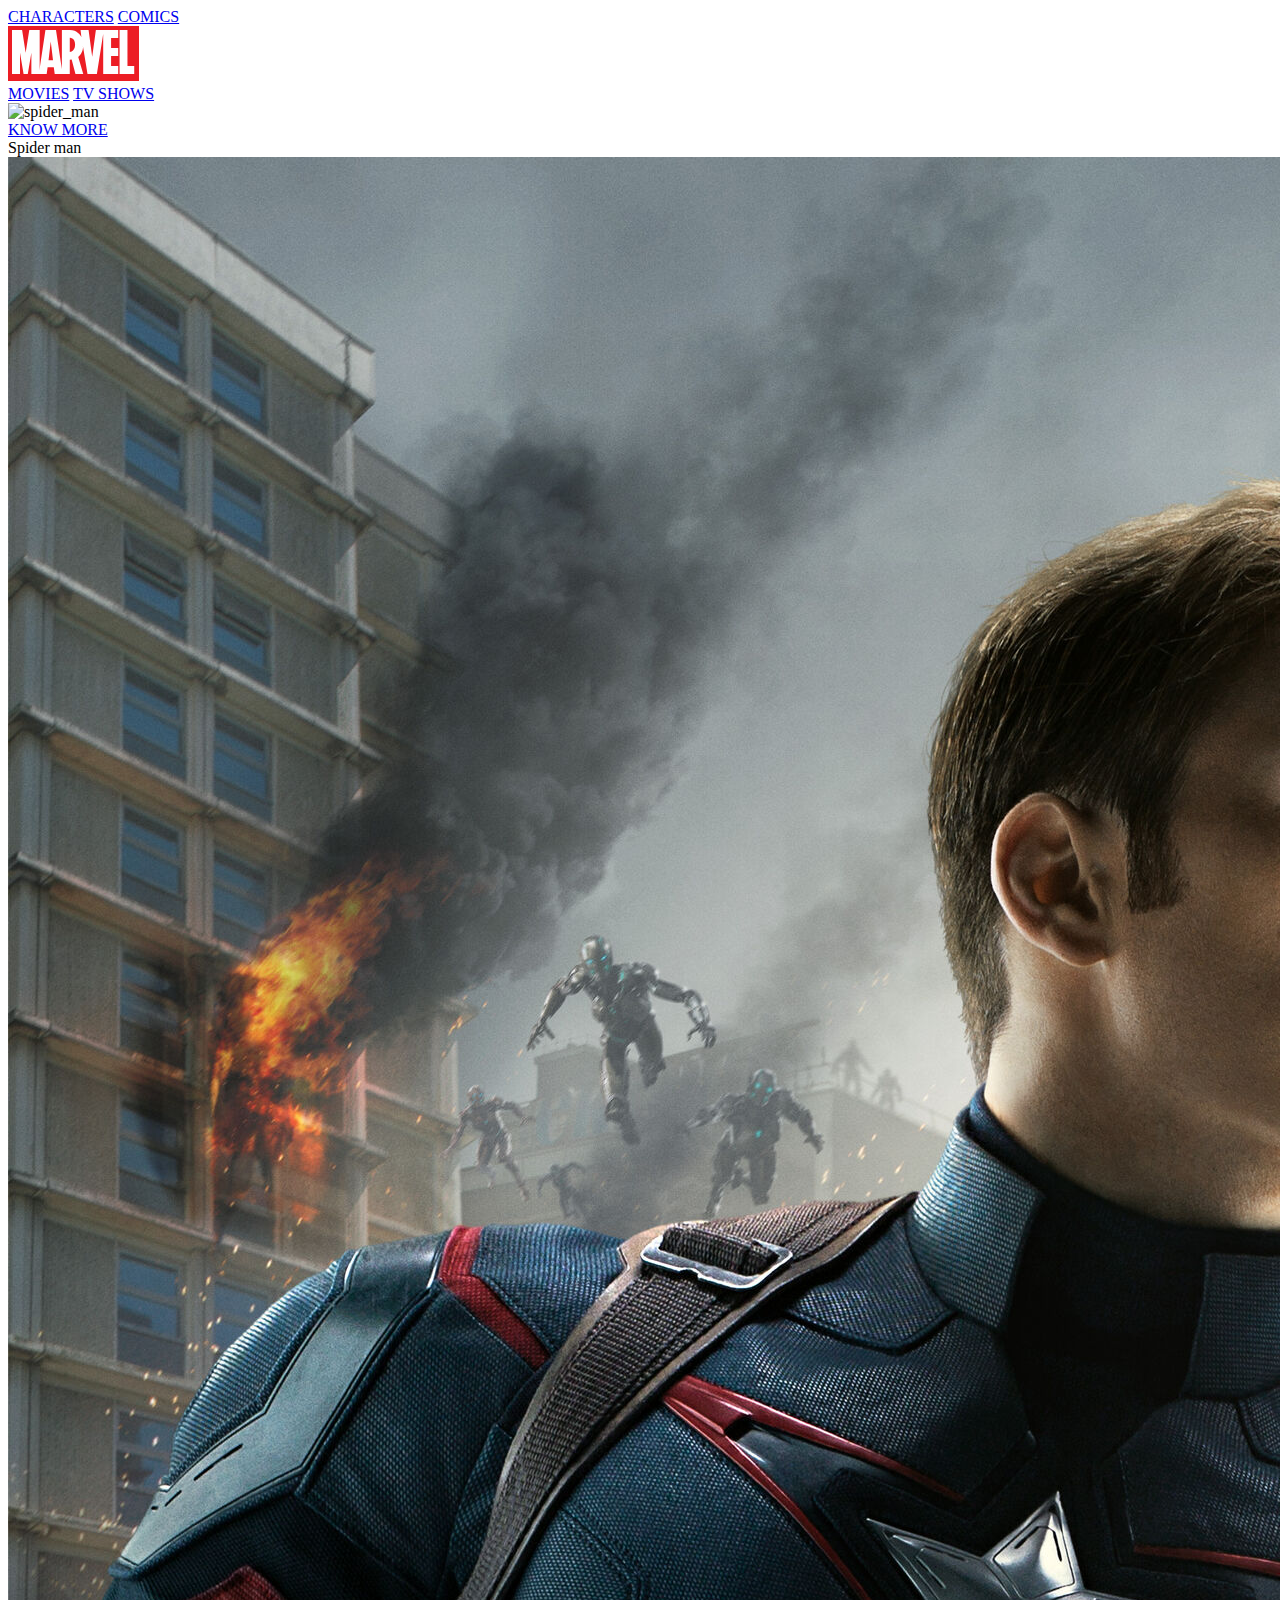
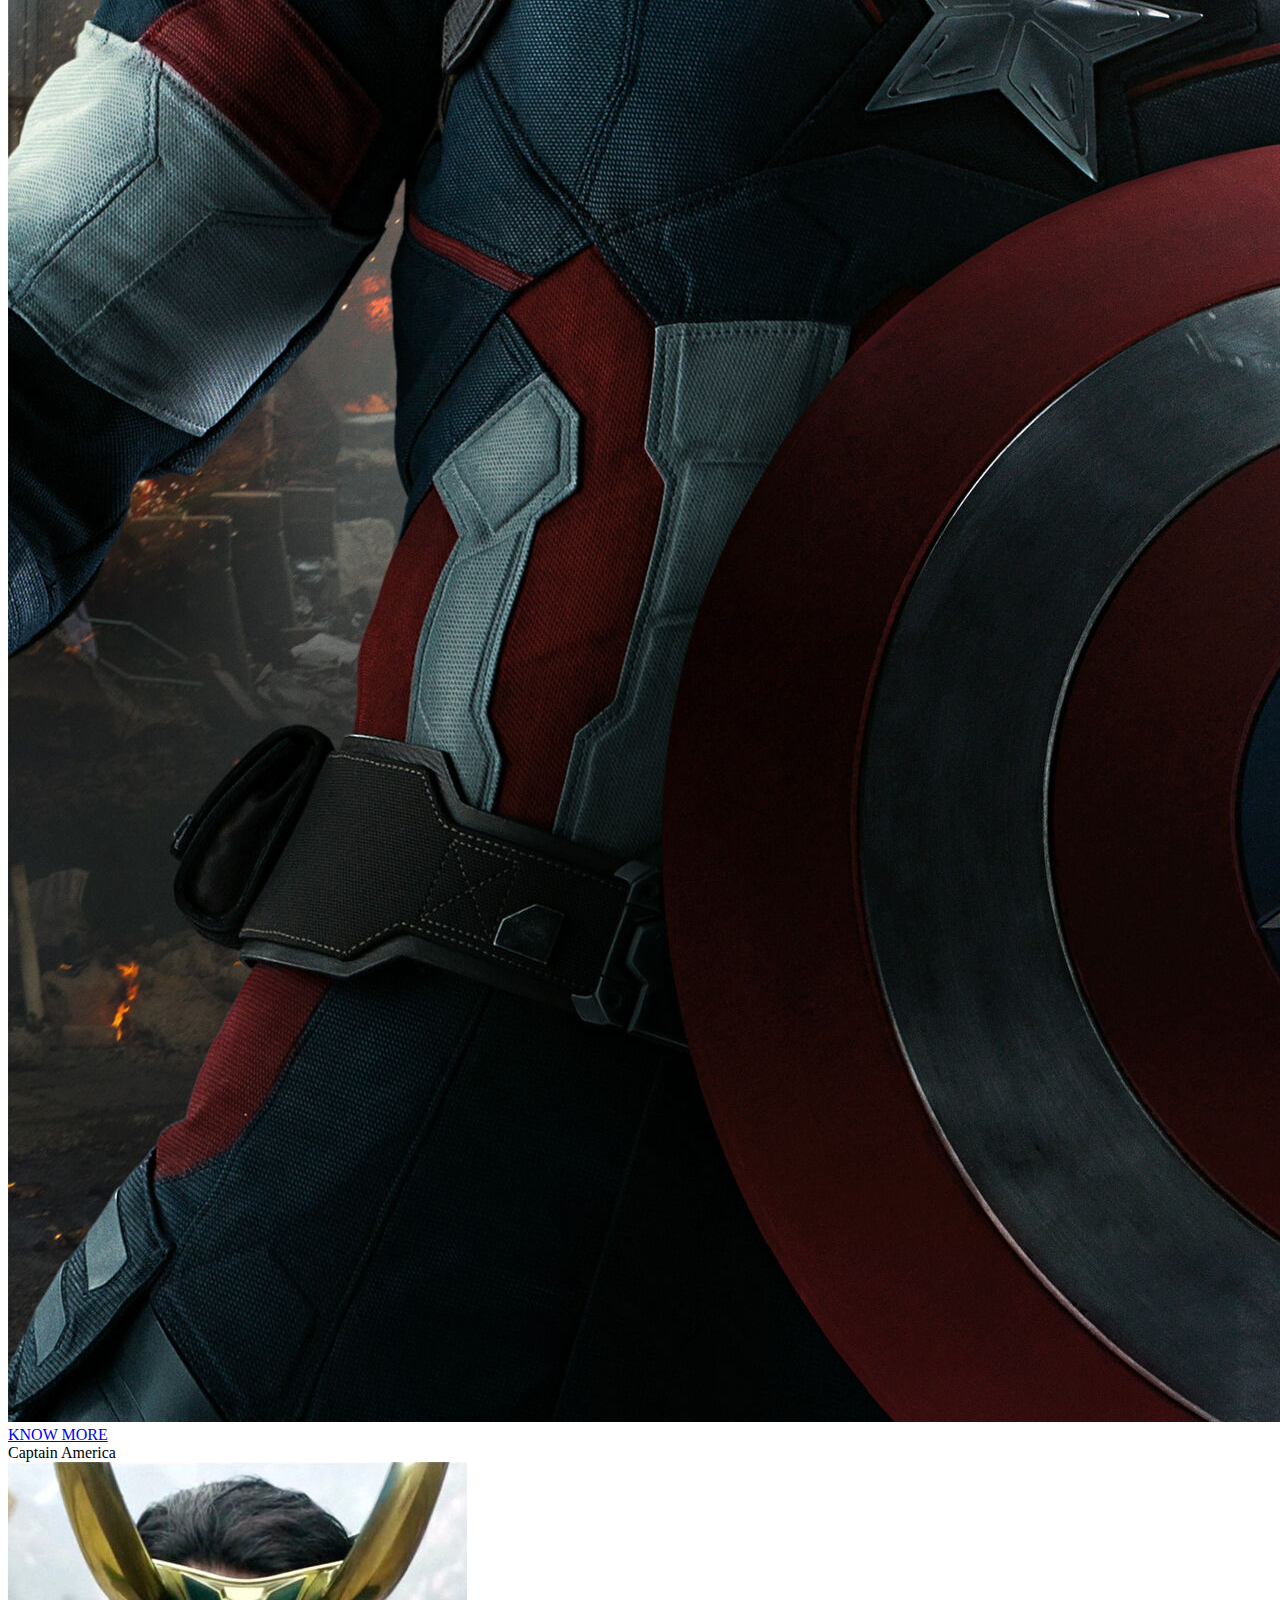
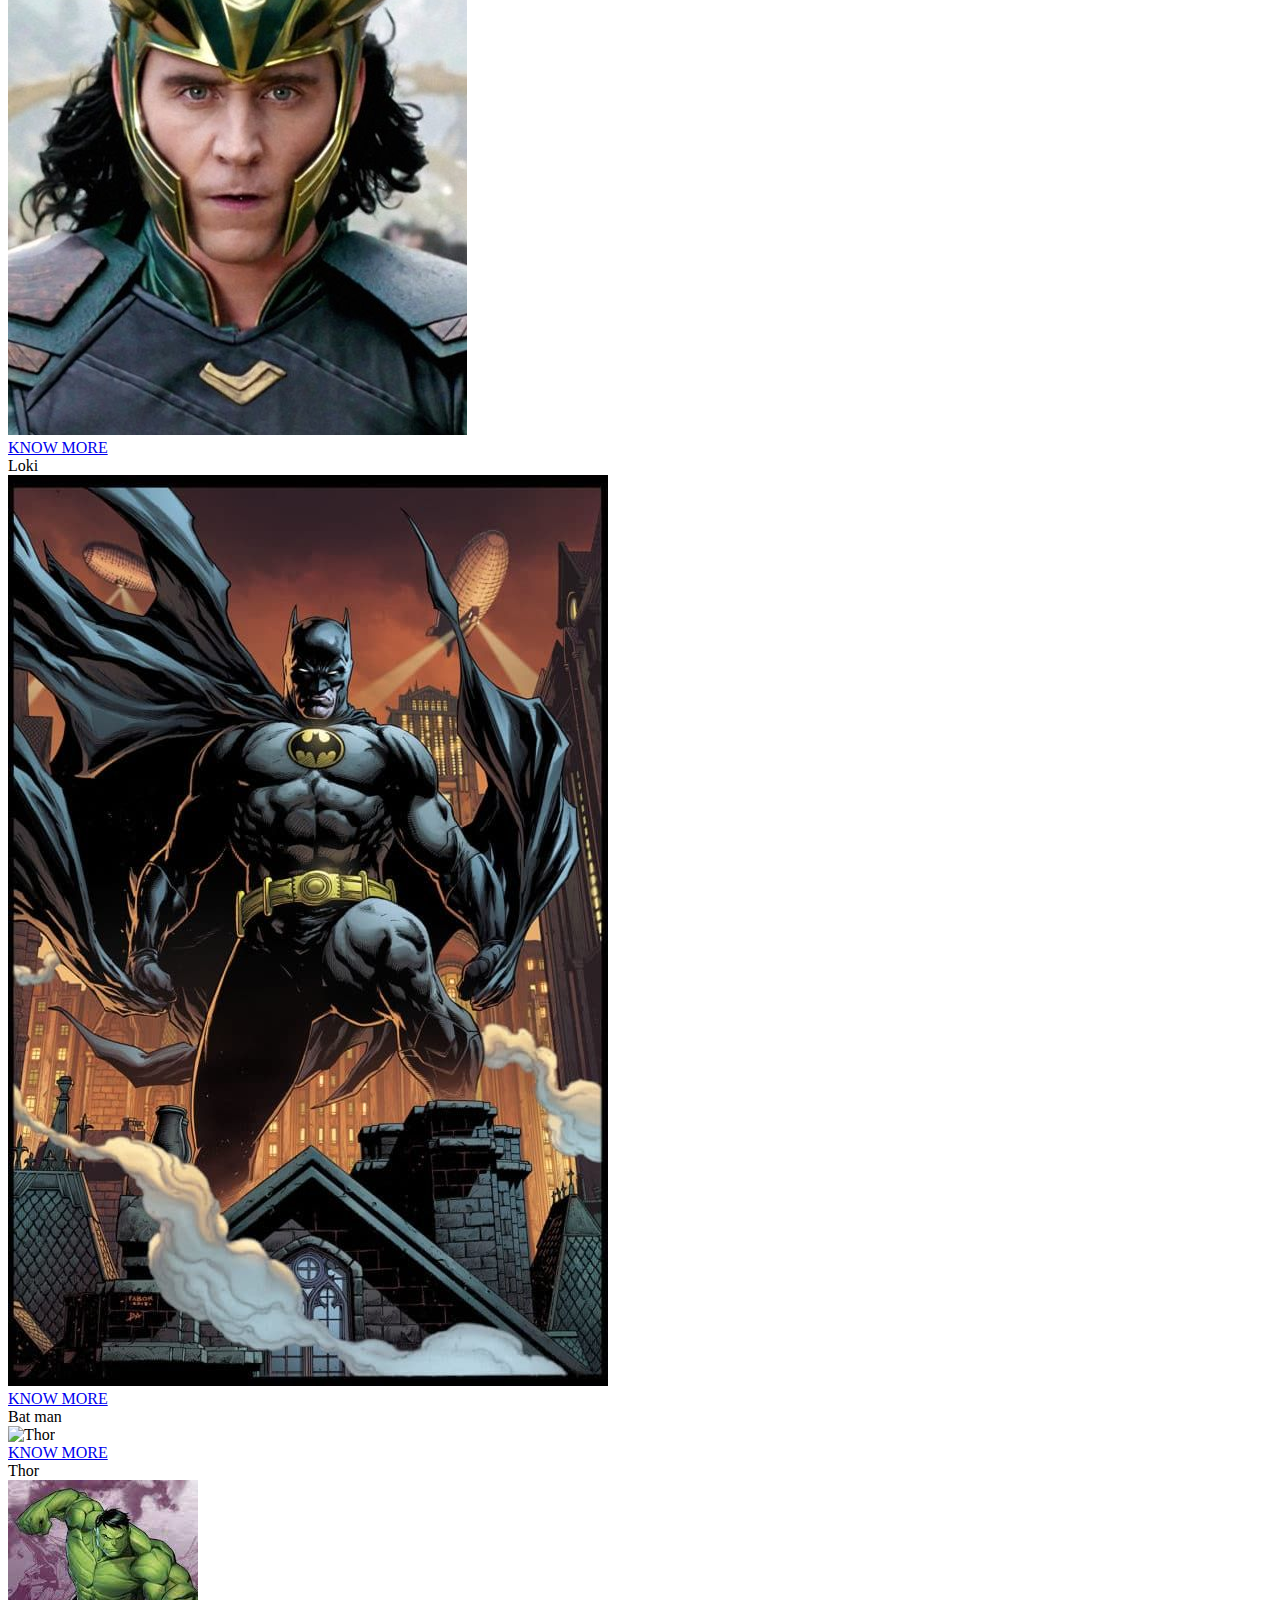
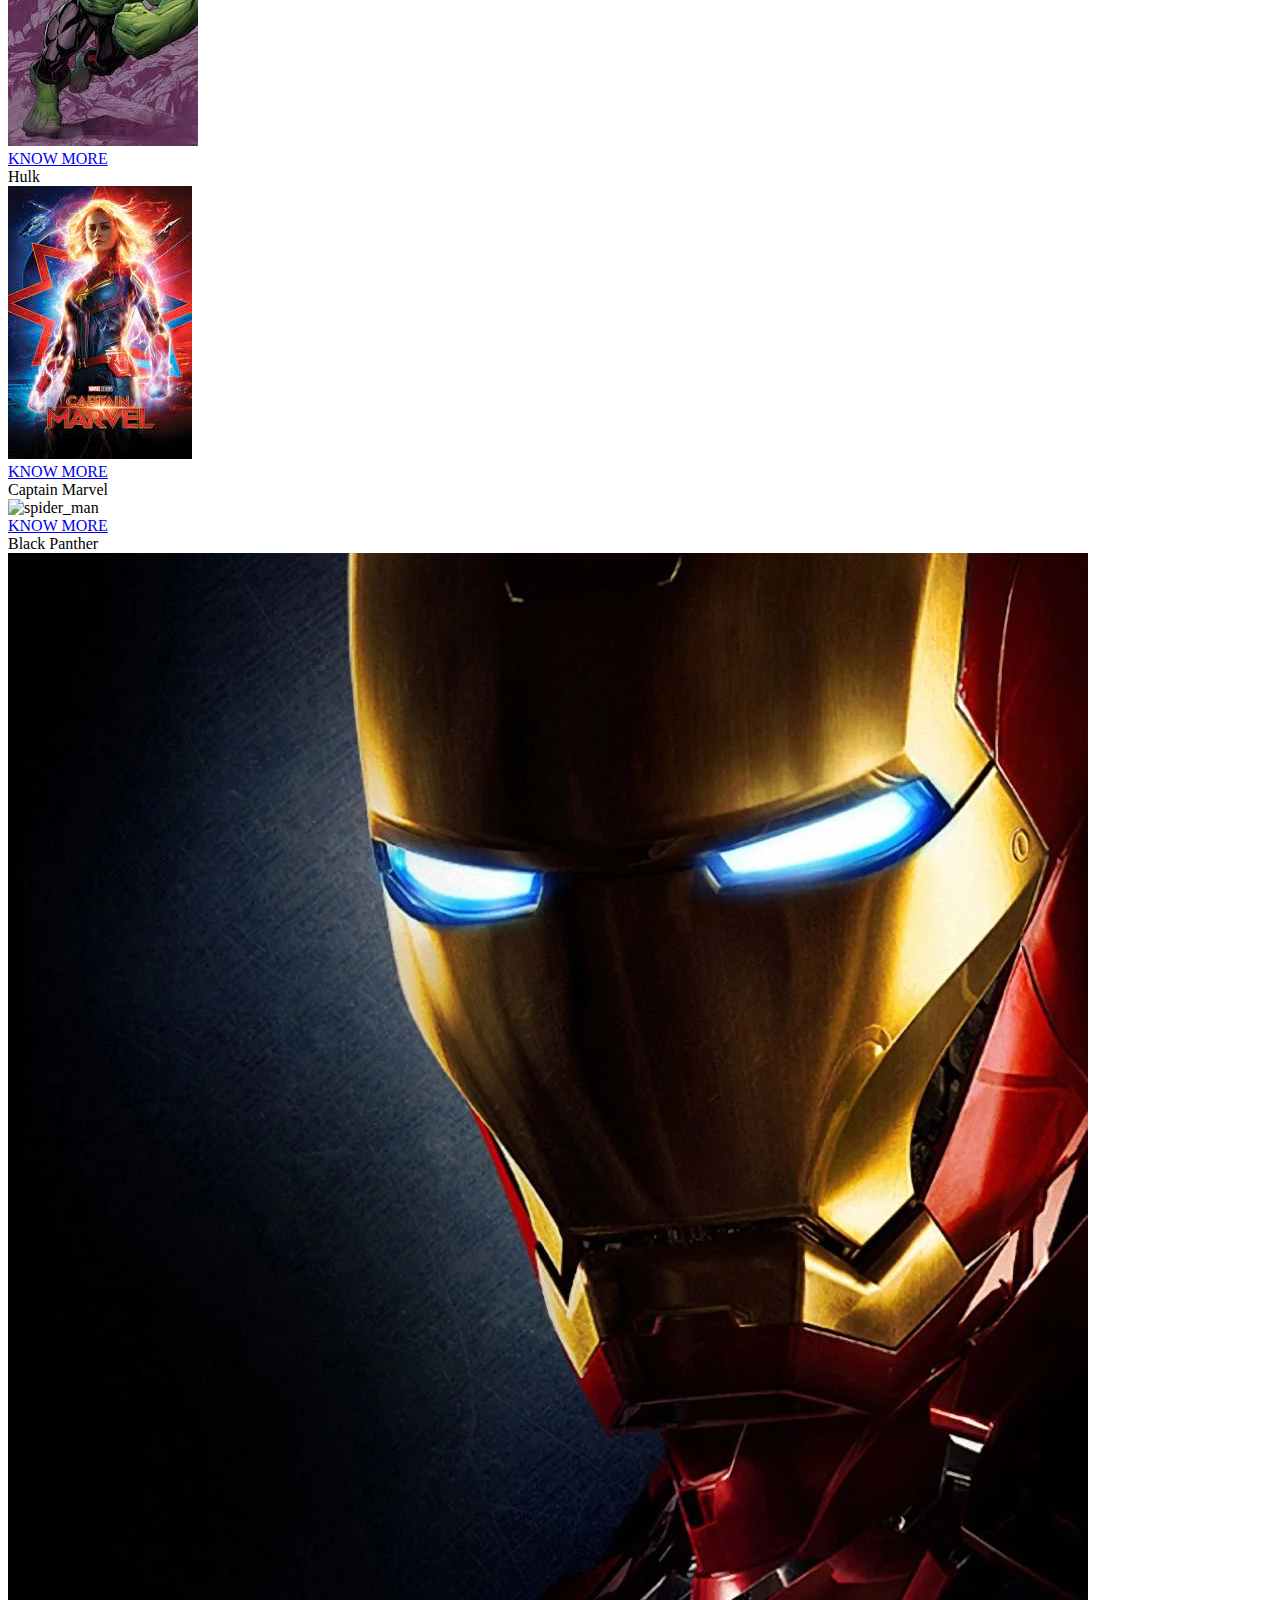
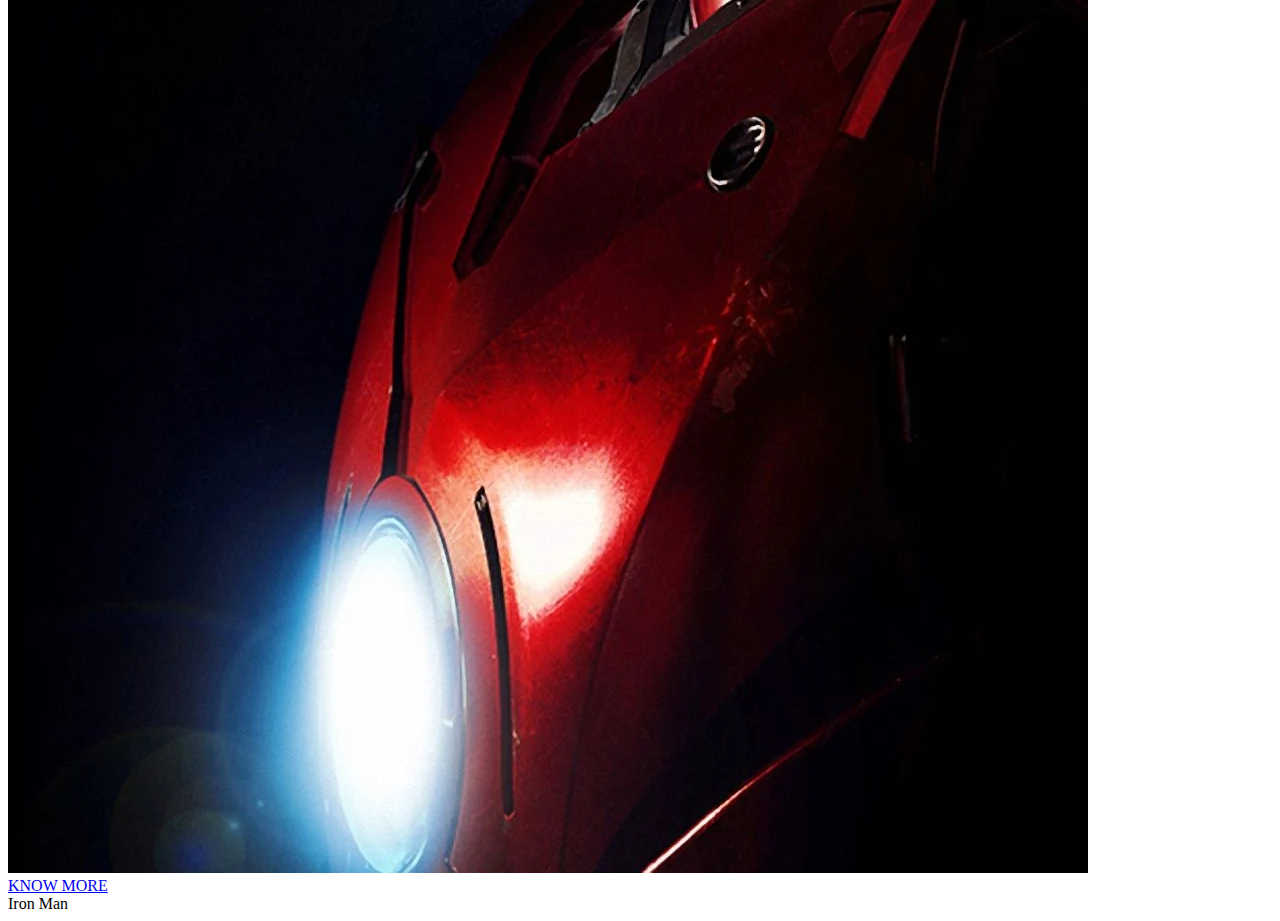
==== components/characters/character.html @ 3ee07242 "Iron Man card added" ====
<!DOCTYPE html>
<html lang="en">

<head>
	<meta charset="UTF-8" />
	<meta http-equiv="X-UA-Compatible" content="IE=edge" />
	<meta name="viewport" content="width=device-width, initial-scale=1.0" />
	<title>Marvel | Characters</title>

	<!-- ================ ICO Link ================== -->
	<link rel="shortcut icon" href="../../assets/icons/tab.ico" type="image/x-icon" />

	<link rel="stylesheet" href="character.css" />
</head>

<body>
	<!-- ===================== NavBar Starts from here====================== -->

	<div class="nav">
		<nav>
			<!-- ========== Nav Links on Left ============ -->
			<div class="left">
				<a href="./character.html" class="nav-links">CHARACTERS</a>

				<a href="../comics/comic.html" class="nav-links">COMICS</a>
			</div>

			<!-- ============ Logo ============= -->
			<div id="logo">
				<a href="../../index.html">
					<svg width="131" height="55" xmlns="http://www.w3.org/2000/svg">
						<rect fill="#EC1D24" width="100%" height="100%"></rect>
						<path fill="#FEFEFE"
							d="M126.222 40.059v7.906H111.58V4h7.885v36.059h6.757zm-62.564-14.5c-.61.294-1.248.44-1.87.442v-14.14h.04c.622-.005 5.264.184 5.264 6.993 0 3.559-1.58 5.804-3.434 6.705zM40.55 34.24l2.183-18.799 2.265 18.799H40.55zm69.655-22.215V4.007H87.879l-3.675 26.779-3.63-26.78h-8.052l.901 7.15c-.928-1.832-4.224-7.15-11.48-7.15-.047-.002-8.06 0-8.06 0l-.031 39.032-5.868-39.031-10.545-.005-6.072 40.44.002-40.435H21.278L17.64 26.724 14.096 4.006H4v43.966h7.95V26.78l3.618 21.192h4.226l3.565-21.192v21.192h15.327l.928-6.762h6.17l.927 6.762 15.047.008h.01v-.008h.02V33.702l1.845-.27 3.817 14.55h7.784l-.002-.01h.022l-5.011-17.048c2.538-1.88 5.406-6.644 4.643-11.203v-.002C74.894 19.777 79.615 48 79.615 48l9.256-.027 6.327-39.85v39.85h15.007v-7.908h-7.124v-10.08h7.124v-8.03h-7.124v-9.931h7.124z">
						</path>
						<path fill="#EC1D24" d="M0 0h30v52H0z"></path>
						<path fill="#FEFEFE"
							d="M31.5 48V4H21.291l-3.64 22.735L14.102 4H4v44h8V26.792L15.577 48h4.229l3.568-21.208V48z">
						</path>
					</svg>
				</a>
			</div>

			<!-- ======= Nav Links on Right ========= -->
			<div class="right">
				<a href="../movies/movie.html" class="nav-links">MOVIES</a>

				<a href="../tvshows/tvshow.html" class="nav-links">TV SHOWS</a>
			</div>
		</nav>
	</div>

	<!-- ================== NavBar Ends ========================== -->

	<!-- ========================== Movie Cards ======================== -->


	<div class="card-holder">
		<!-- ============================ Demo Card =========================== -->
		<!-- ===== you need to use these class only while making your own ===== -->
		<div class="card">
			<div class="card-image">
				<!-- upload your image in assets/characters-images/ folder and use it here -->
				<img src="../../assets/characters-images/spider_man.png" alt="spider_man" />
			</div>

			<div class="know-more">
				<!-- Add the official link of your character in href -->
				<a href="https://www.marvel.com/characters/spider-man-marvel-zombies">KNOW MORE</a>
			</div>

			<!-- change the content of title div according to your character -->
			<div class="title">Spider man</div>
		</div>

		<!-- Adding Captain America's Character Card -->
		<div class="card">
			<div class="card-image">
				<!-- upload your image in assets/characters-images/ folder and use it here -->
				<img src="../../assets/characters-images/CaptainAmerica.jpg" alt="Captain_America" />
			</div>

			<div class="know-more">
				<!-- Add the official link of your character in href -->
				<a href="https://www.marvel.com/characters/captain-america-steve-rogers">KNOW MORE</a>
			</div>

			<!-- change the content of title div according to your character -->
			<div class="title">Captain America</div>
		</div>

		<div class="card">
			<div class="card-image">
				<!-- upload your image in assets/characters-images/ folder and use it here -->
				<img src="../../assets/characters-images/loki.jpg" alt="loki" />
			</div>

			<div class="know-more">
				<!-- Add the official link of your character in href -->
				<a href="https://www.marvel.com/characters/loki">KNOW MORE</a>
			</div>

			<!-- change the content of title div according to your character -->
			<div class="title">Loki</div>
		</div>

		<!-- ============= Start your contribution below this line =============== -->
		<div class="card">
			<div class="card-image">
				<!-- upload your image in assets/characters-images/ folder and use it here -->
				<img src="../../assets/characters-images/batman.jpg" alt="spider_man" />
			</div>

			<div class="know-more">
				<!-- Add the official link of your character in href -->
				<a href="https://www.marvel.com/characters/spider-man-marvel-zombies">KNOW MORE</a>
			</div>

			<!-- change the content of title div according to your character -->
			<div class="title">Bat man</div>
		</div>

			<!-- Adding Thor's Character Card -->
			<div class="card">
				<div class="card-image">
					<!-- upload your image in assets/characters-images/ folder and use it here -->
					<img src="../../assets/characters-images/thor.jpg" alt="Thor" />
				</div>

				<div class="know-more">
					<!-- Add the official link of your character in href -->
					<a href="https://www.marvel.com/characters/thor-thor-odinson"
						>KNOW MORE</a
					>
				</div>

				<!-- change the content of title div according to your character -->
				<div class="title">Thor</div>
			</div>

			<div class="card">
				<div class="card-image">
					<!-- upload your image in assets/characters-images/ folder and use it here -->
					<img src="../../assets/characters-images/hulk.png" alt="Hulk" />
				</div>

				<div class="know-more">
					<!-- Add the official link of your character in href -->
					<a href="https://www.marvel.com/characters/hulk-bruce-banner">KNOW MORE</a>
				</div>

				<!-- change the content of title div according to your character -->
				<div class="title">Hulk</div>
			</div>
    
			<div class="card">
				<div class="card-image">
					<!-- upload your image in assets/characters-images/ folder and use it here -->
					<img src="../../assets/characters-images/captain_marvel.jpg" alt="Captain Marvel" />
				</div>

				<div class="know-more">
					<!-- Add the official link of your character in href -->
					<a href="https://www.marvel.com/characters/captain-marvel-carol-danvers">KNOW MORE</a>
				</div>

				<!-- change the content of title div according to your character -->
				<div class="title">Captain Marvel</div>
			</div>


		

		<!-- Adding Black Panther's Character Card -->
		<div class="card">
			<div class="card-image">
				<!-- upload your image in assets/characters-images/ folder and use it here -->
				<img src="../../assets/characters-images/black-panther.png" alt="spider_man" />
			</div>

			<div class="know-more">
				<!-- Add the official link of your character in href -->
				<a href="https://www.marvel.com/characters/spider-man-marvel-zombies">KNOW MORE</a>
			</div>

			<!-- change the content of title div according to your character -->
			<div class="title">Black Panther</div>
		</div>
		<!-- Adding iron man Character Card -->
		<div class="card">
			<div class="card-image">
				<!-- upload your image in assets/characters-images/ folder and use it here -->
				<img src="../../assets/characters-images/iron man.jpg" alt="iron_man" />
			</div>

			<div class="know-more">
				<!-- Add the official link of your character in href -->
				<a href="https://www.marvel.com/characters/iron-man-tony-stark">KNOW MORE</a>
			</div>

			<!-- change the content of title div according to your character -->
			<div class="title">Iron Man</div>
		</div>

	</div>
</body>

</html>
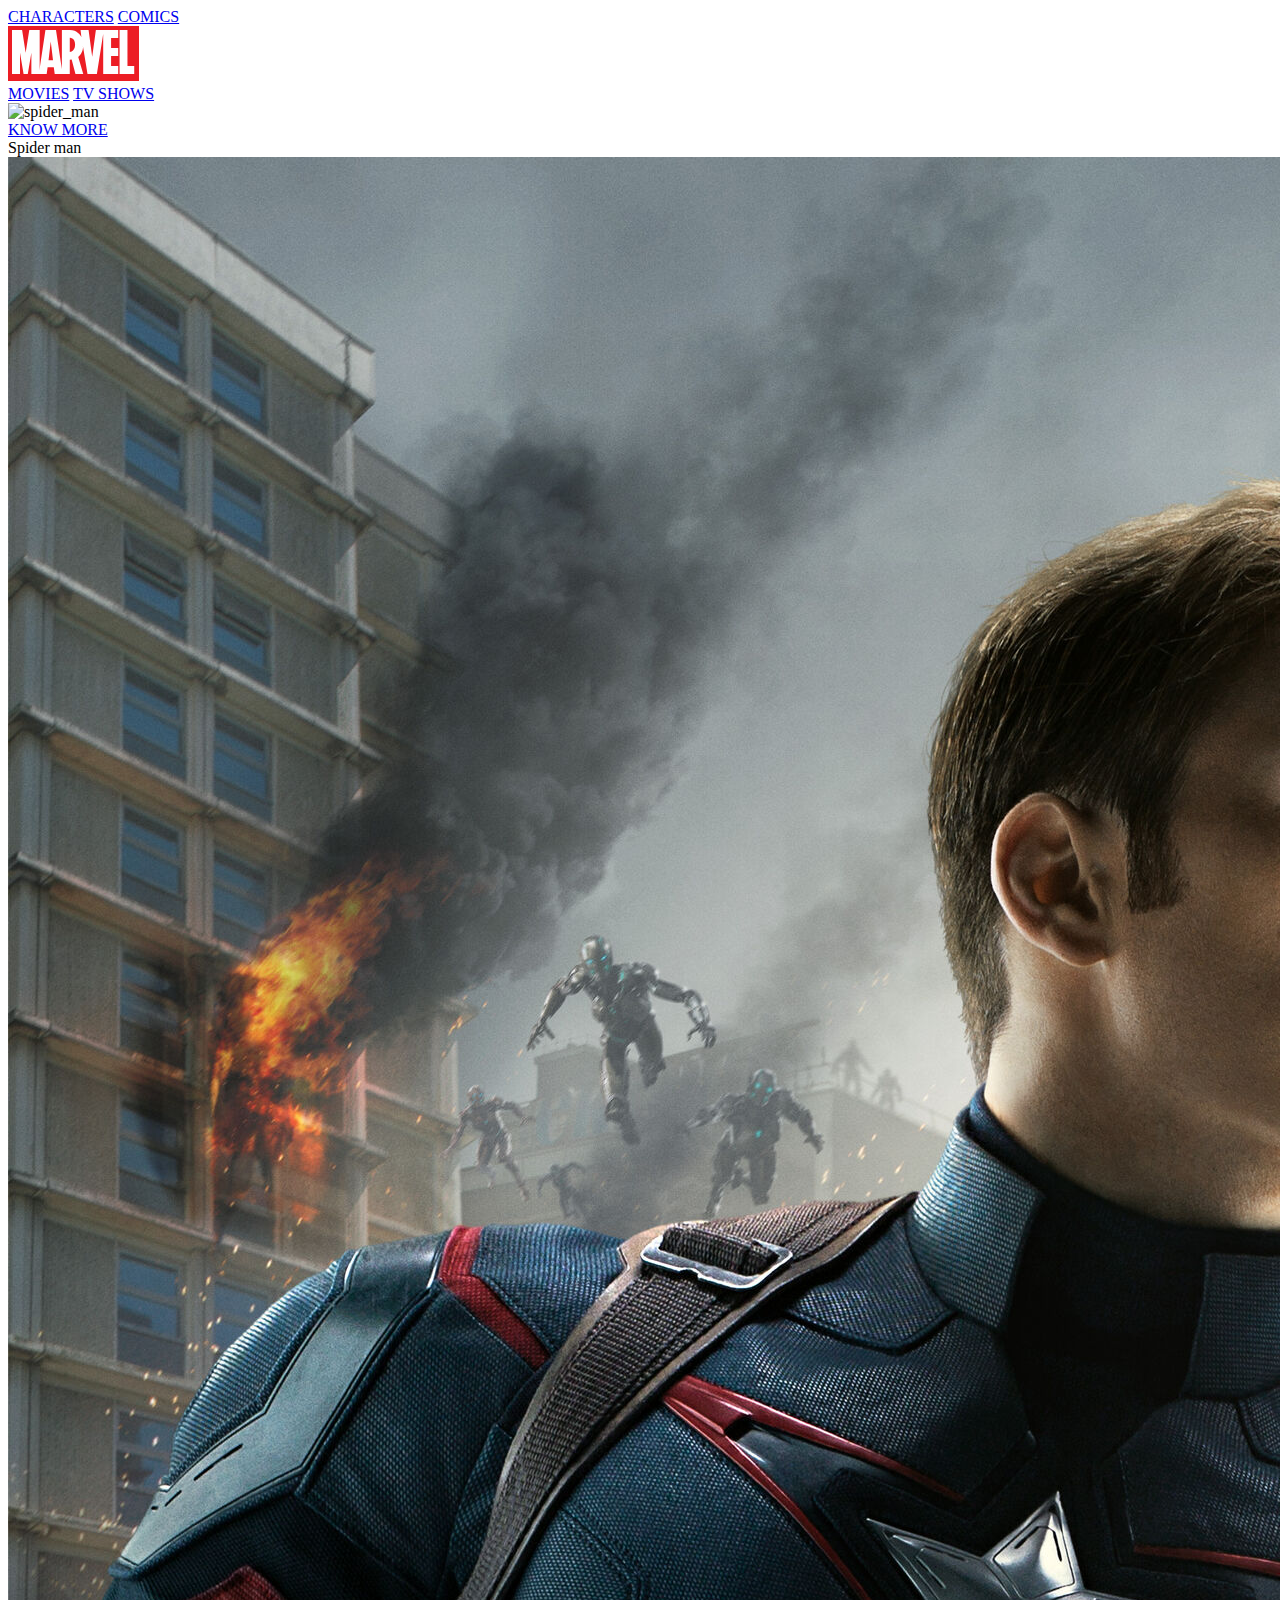
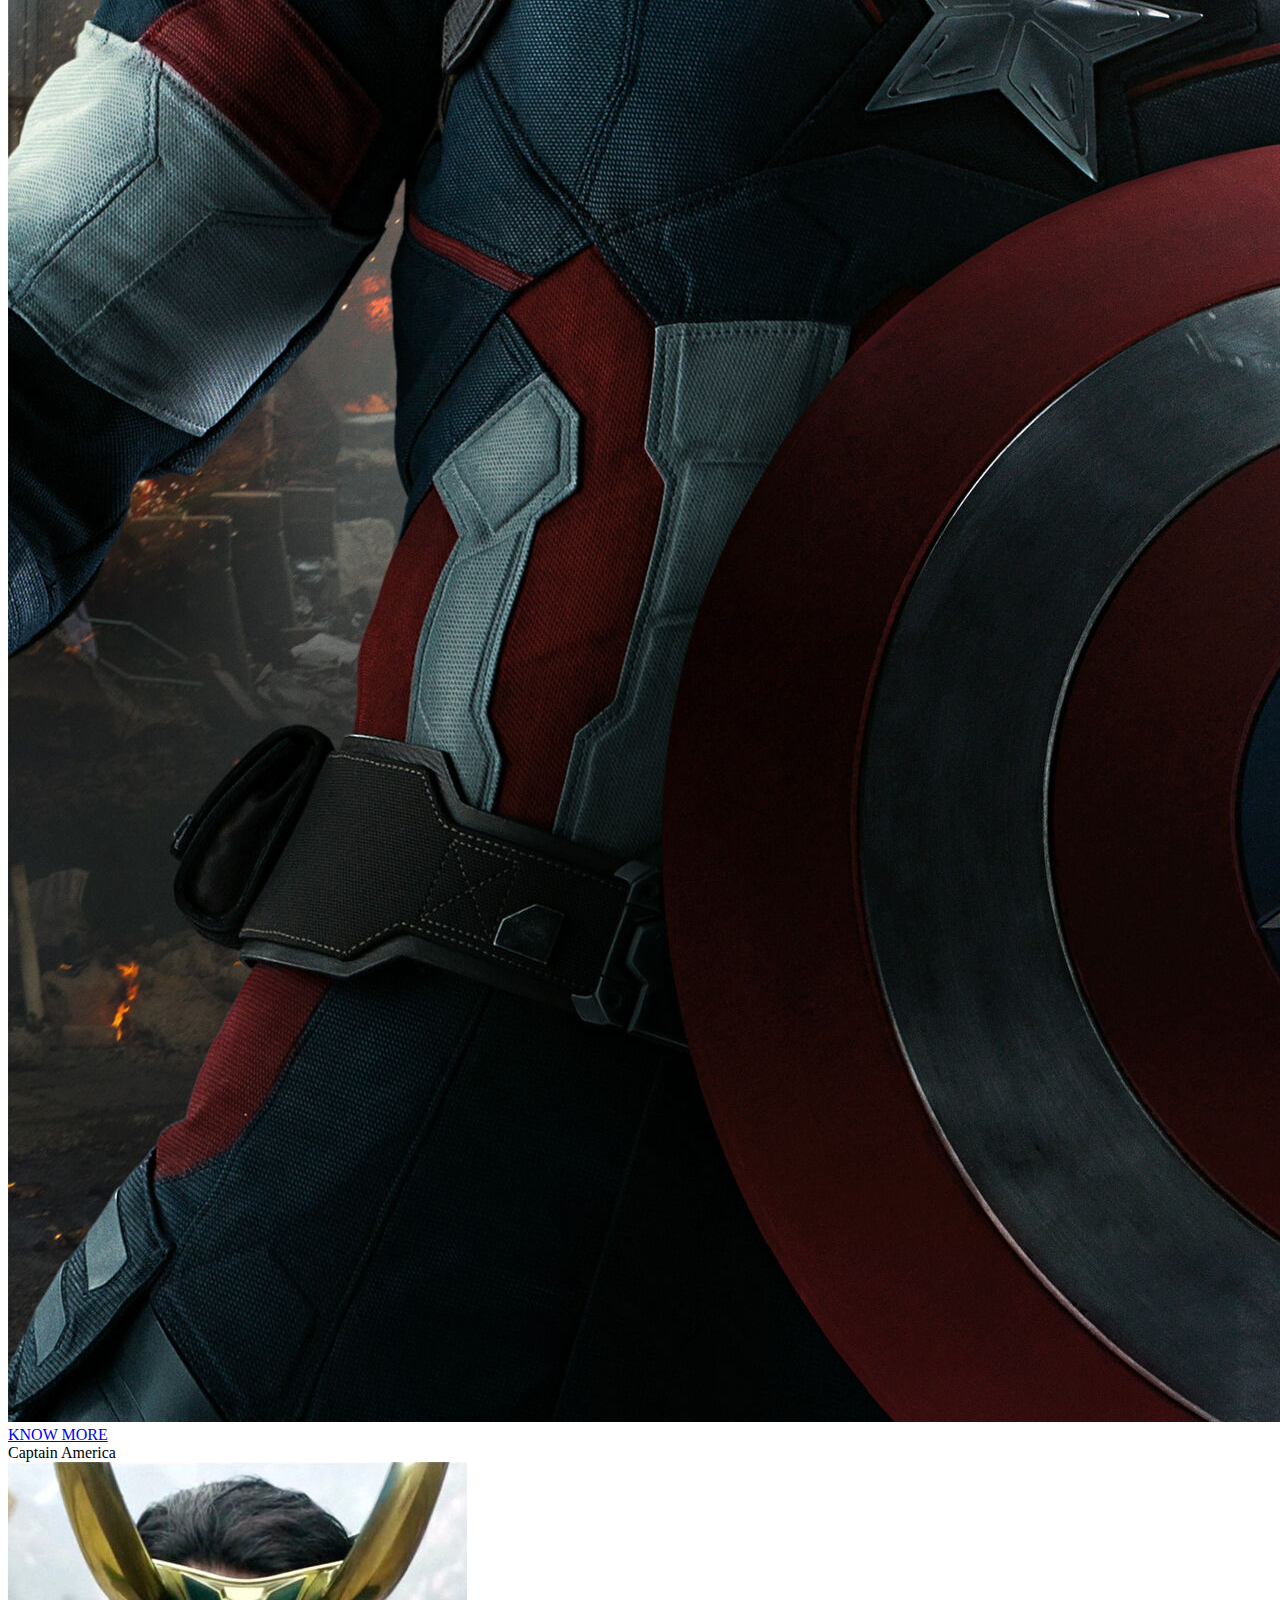
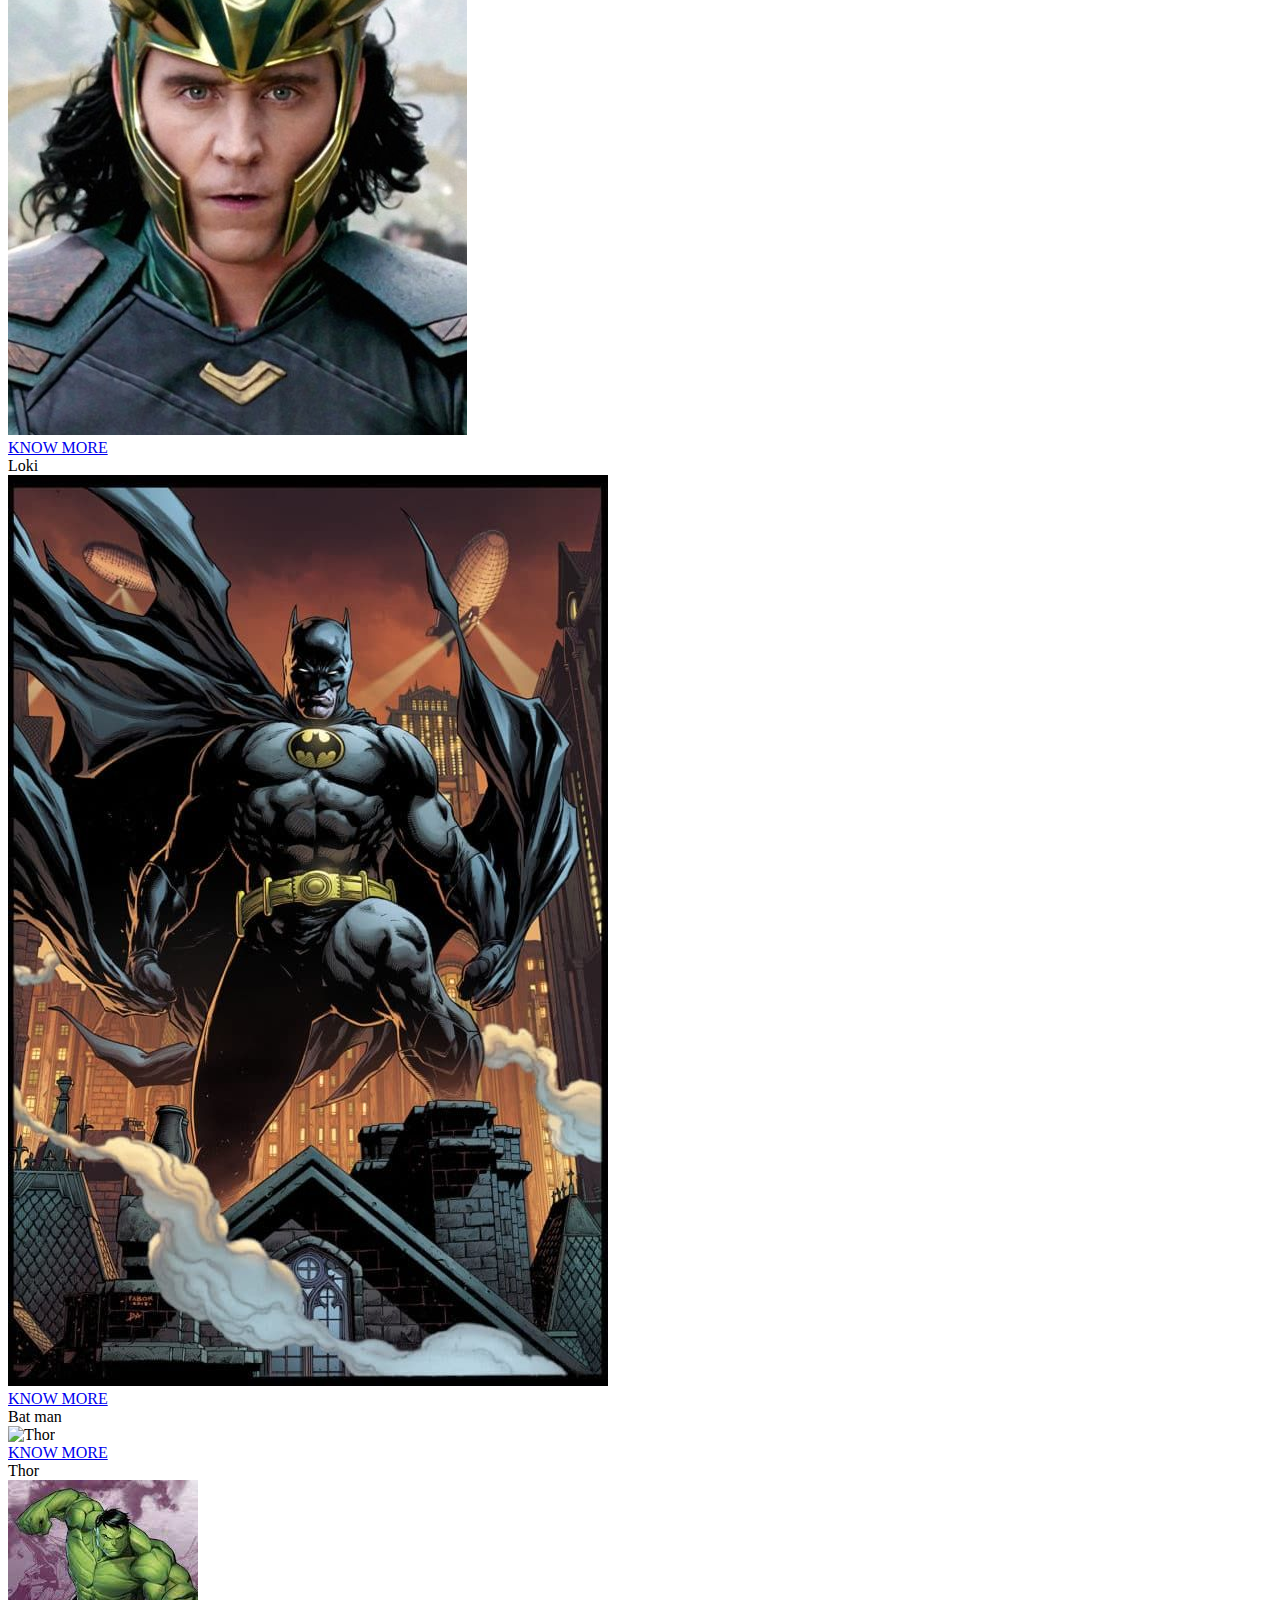
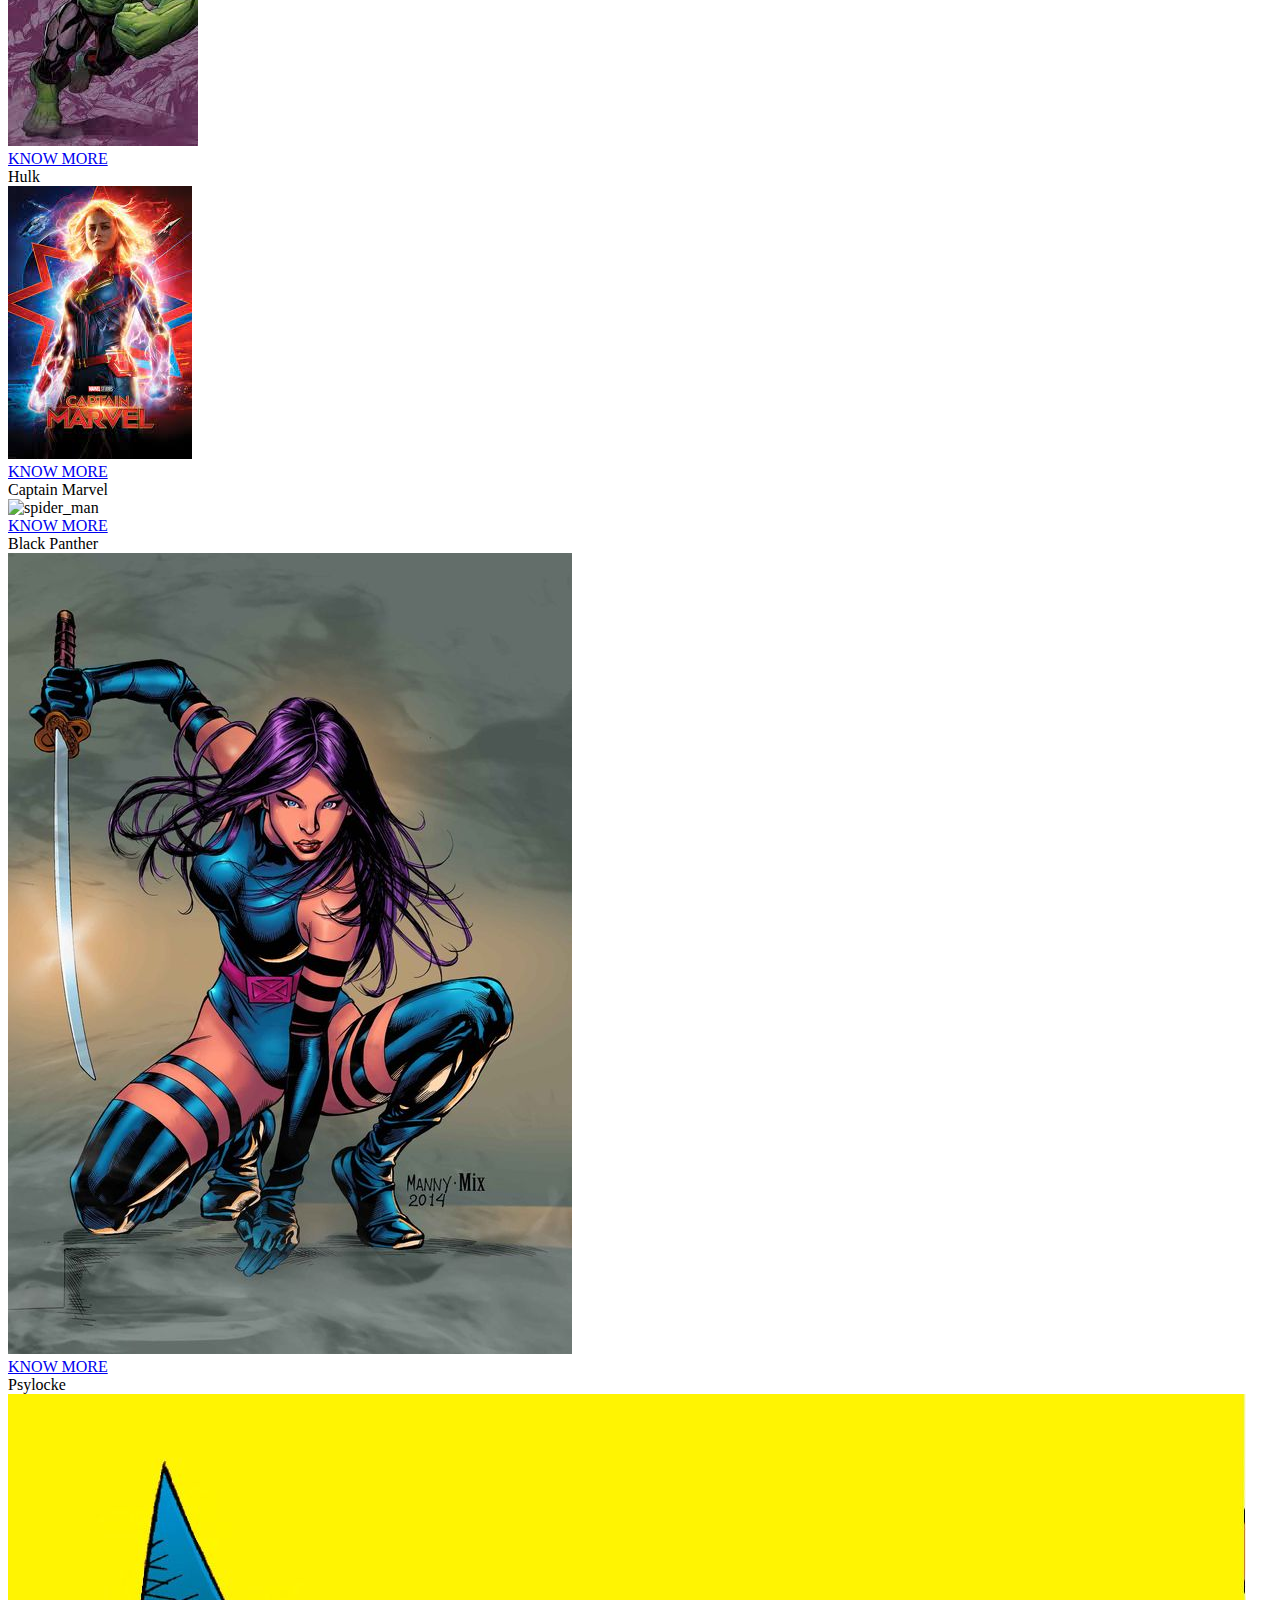
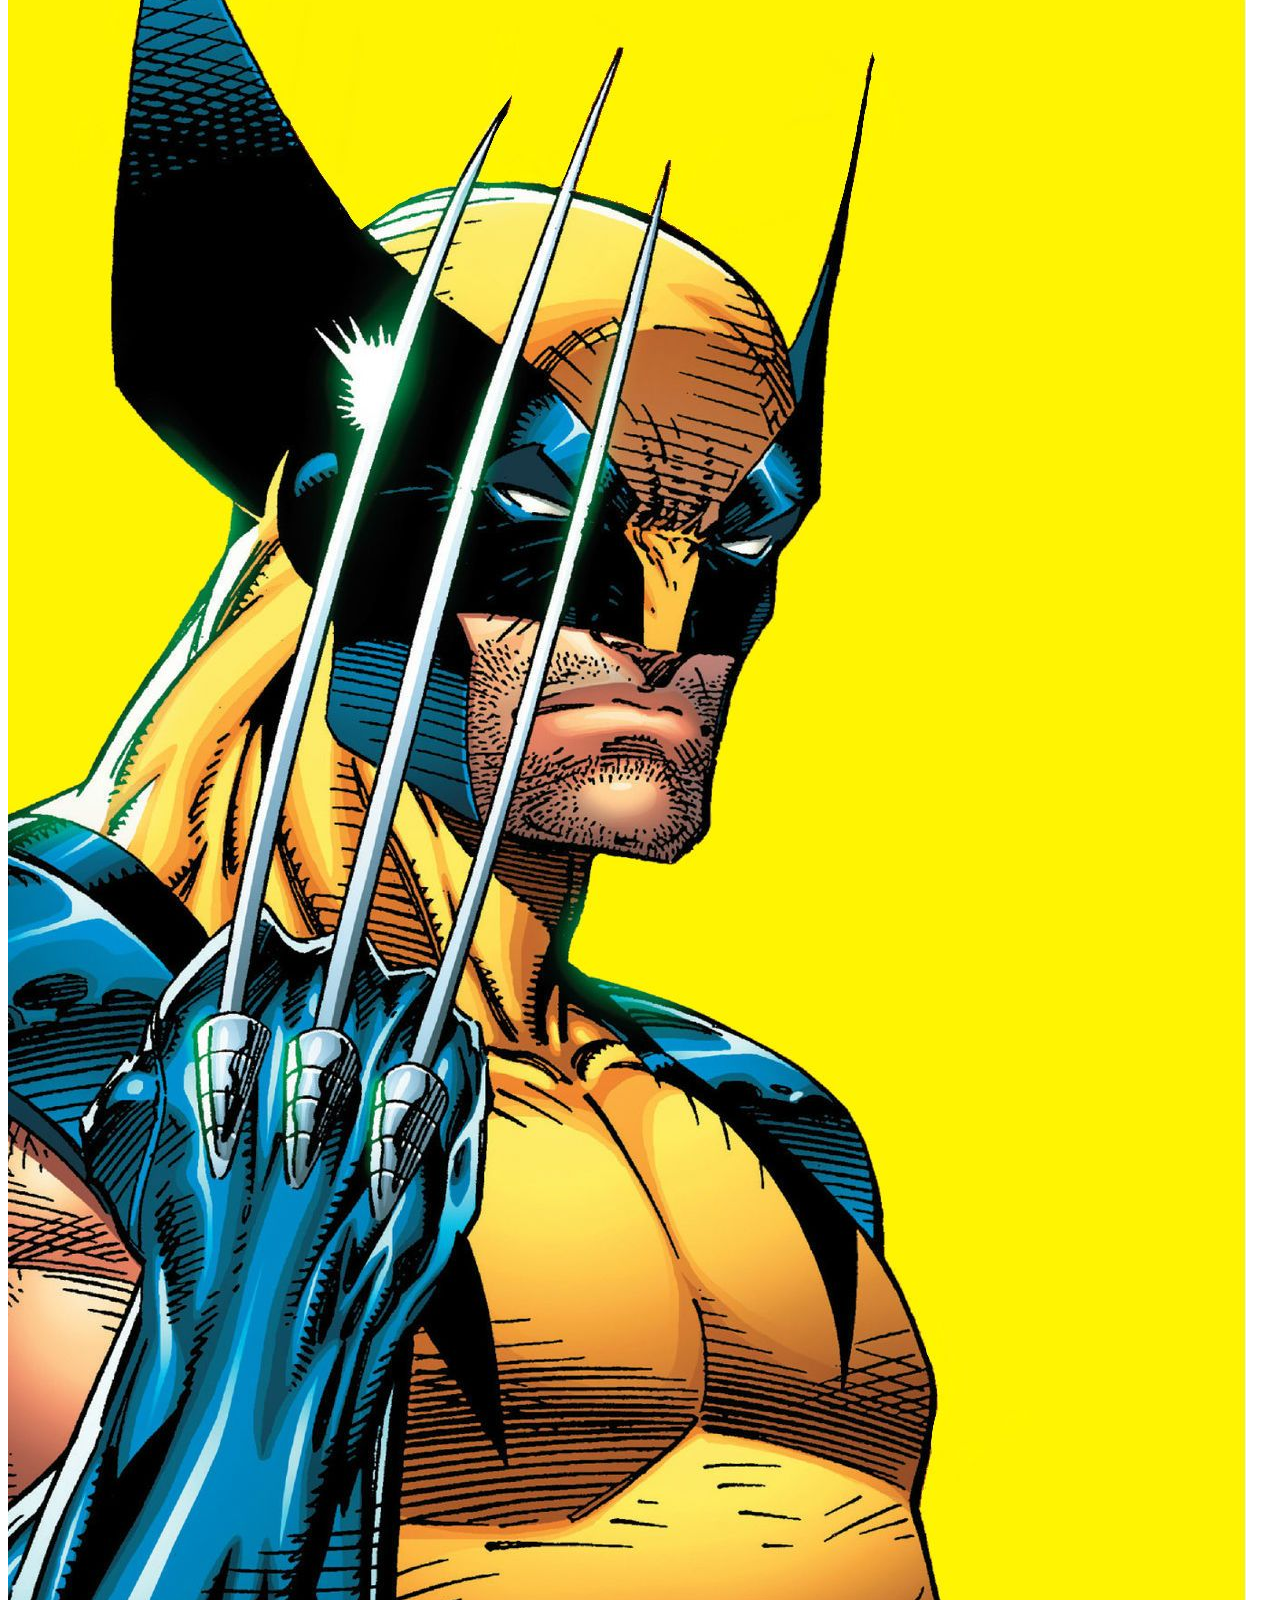
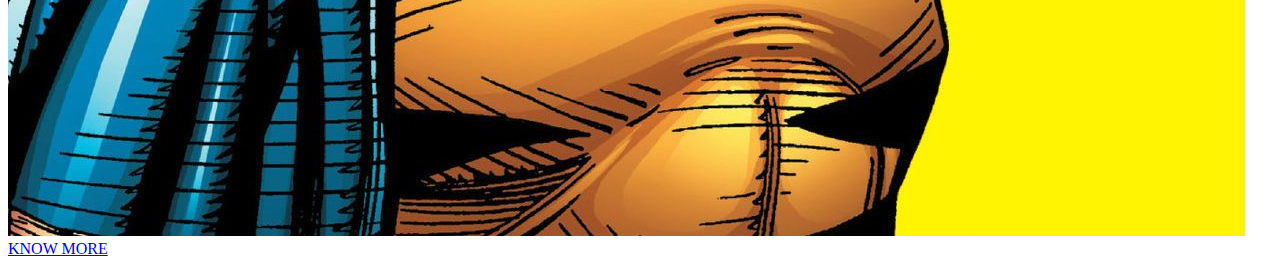
==== commit cf87d0a1: "Added Wolverine and edited contributers.md" ====
--- a/components/characters/character.html
+++ b/components/characters/character.html
@@ -1,208 +1,255 @@
 <!DOCTYPE html>
 <html lang="en">
-
-<head>
-	<meta charset="UTF-8" />
-	<meta http-equiv="X-UA-Compatible" content="IE=edge" />
-	<meta name="viewport" content="width=device-width, initial-scale=1.0" />
-	<title>Marvel | Characters</title>
-
-	<!-- ================ ICO Link ================== -->
-	<link rel="shortcut icon" href="../../assets/icons/tab.ico" type="image/x-icon" />
-
-	<link rel="stylesheet" href="character.css" />
-</head>
-
-<body>
-	<!-- ===================== NavBar Starts from here====================== -->
-
-	<div class="nav">
-		<nav>
-			<!-- ========== Nav Links on Left ============ -->
-			<div class="left">
-				<a href="./character.html" class="nav-links">CHARACTERS</a>
-
-				<a href="../comics/comic.html" class="nav-links">COMICS</a>
-			</div>
-
-			<!-- ============ Logo ============= -->
-			<div id="logo">
-				<a href="../../index.html">
-					<svg width="131" height="55" xmlns="http://www.w3.org/2000/svg">
-						<rect fill="#EC1D24" width="100%" height="100%"></rect>
-						<path fill="#FEFEFE"
-							d="M126.222 40.059v7.906H111.58V4h7.885v36.059h6.757zm-62.564-14.5c-.61.294-1.248.44-1.87.442v-14.14h.04c.622-.005 5.264.184 5.264 6.993 0 3.559-1.58 5.804-3.434 6.705zM40.55 34.24l2.183-18.799 2.265 18.799H40.55zm69.655-22.215V4.007H87.879l-3.675 26.779-3.63-26.78h-8.052l.901 7.15c-.928-1.832-4.224-7.15-11.48-7.15-.047-.002-8.06 0-8.06 0l-.031 39.032-5.868-39.031-10.545-.005-6.072 40.44.002-40.435H21.278L17.64 26.724 14.096 4.006H4v43.966h7.95V26.78l3.618 21.192h4.226l3.565-21.192v21.192h15.327l.928-6.762h6.17l.927 6.762 15.047.008h.01v-.008h.02V33.702l1.845-.27 3.817 14.55h7.784l-.002-.01h.022l-5.011-17.048c2.538-1.88 5.406-6.644 4.643-11.203v-.002C74.894 19.777 79.615 48 79.615 48l9.256-.027 6.327-39.85v39.85h15.007v-7.908h-7.124v-10.08h7.124v-8.03h-7.124v-9.931h7.124z">
-						</path>
-						<path fill="#EC1D24" d="M0 0h30v52H0z"></path>
-						<path fill="#FEFEFE"
-							d="M31.5 48V4H21.291l-3.64 22.735L14.102 4H4v44h8V26.792L15.577 48h4.229l3.568-21.208V48z">
-						</path>
-					</svg>
-				</a>
-			</div>
-
-			<!-- ======= Nav Links on Right ========= -->
-			<div class="right">
-				<a href="../movies/movie.html" class="nav-links">MOVIES</a>
-
-				<a href="../tvshows/tvshow.html" class="nav-links">TV SHOWS</a>
-			</div>
-		</nav>
-	</div>
-
-	<!-- ================== NavBar Ends ========================== -->
-
-	<!-- ========================== Movie Cards ======================== -->
-
-
-	<div class="card-holder">
-		<!-- ============================ Demo Card =========================== -->
-		<!-- ===== you need to use these class only while making your own ===== -->
-		<div class="card">
-			<div class="card-image">
-				<!-- upload your image in assets/characters-images/ folder and use it here -->
-				<img src="../../assets/characters-images/spider_man.png" alt="spider_man" />
-			</div>
-
-			<div class="know-more">
-				<!-- Add the official link of your character in href -->
-				<a href="https://www.marvel.com/characters/spider-man-marvel-zombies">KNOW MORE</a>
-			</div>
-
-			<!-- change the content of title div according to your character -->
-			<div class="title">Spider man</div>
-		</div>
-
-		<!-- Adding Captain America's Character Card -->
-		<div class="card">
-			<div class="card-image">
-				<!-- upload your image in assets/characters-images/ folder and use it here -->
-				<img src="../../assets/characters-images/CaptainAmerica.jpg" alt="Captain_America" />
-			</div>
-
-			<div class="know-more">
-				<!-- Add the official link of your character in href -->
-				<a href="https://www.marvel.com/characters/captain-america-steve-rogers">KNOW MORE</a>
-			</div>
-
-			<!-- change the content of title div according to your character -->
-			<div class="title">Captain America</div>
-		</div>
-
-		<div class="card">
-			<div class="card-image">
-				<!-- upload your image in assets/characters-images/ folder and use it here -->
-				<img src="../../assets/characters-images/loki.jpg" alt="loki" />
-			</div>
-
-			<div class="know-more">
-				<!-- Add the official link of your character in href -->
-				<a href="https://www.marvel.com/characters/loki">KNOW MORE</a>
-			</div>
-
-			<!-- change the content of title div according to your character -->
-			<div class="title">Loki</div>
-		</div>
-
-		<!-- ============= Start your contribution below this line =============== -->
-		<div class="card">
-			<div class="card-image">
-				<!-- upload your image in assets/characters-images/ folder and use it here -->
-				<img src="../../assets/characters-images/batman.jpg" alt="spider_man" />
-			</div>
-
-			<div class="know-more">
-				<!-- Add the official link of your character in href -->
-				<a href="https://www.marvel.com/characters/spider-man-marvel-zombies">KNOW MORE</a>
-			</div>
-
-			<!-- change the content of title div according to your character -->
-			<div class="title">Bat man</div>
-		</div>
-
-			<!-- Adding Thor's Character Card -->
-			<div class="card">
-				<div class="card-image">
-					<!-- upload your image in assets/characters-images/ folder and use it here -->
-					<img src="../../assets/characters-images/thor.jpg" alt="Thor" />
-				</div>
-
-				<div class="know-more">
-					<!-- Add the official link of your character in href -->
-					<a href="https://www.marvel.com/characters/thor-thor-odinson"
-						>KNOW MORE</a
-					>
-				</div>
-
-				<!-- change the content of title div according to your character -->
-				<div class="title">Thor</div>
-			</div>
-
-			<div class="card">
-				<div class="card-image">
-					<!-- upload your image in assets/characters-images/ folder and use it here -->
-					<img src="../../assets/characters-images/hulk.png" alt="Hulk" />
-				</div>
-
-				<div class="know-more">
-					<!-- Add the official link of your character in href -->
-					<a href="https://www.marvel.com/characters/hulk-bruce-banner">KNOW MORE</a>
-				</div>
-
-				<!-- change the content of title div according to your character -->
-				<div class="title">Hulk</div>
-			</div>
-    
-			<div class="card">
-				<div class="card-image">
-					<!-- upload your image in assets/characters-images/ folder and use it here -->
-					<img src="../../assets/characters-images/captain_marvel.jpg" alt="Captain Marvel" />
-				</div>
-
-				<div class="know-more">
-					<!-- Add the official link of your character in href -->
-					<a href="https://www.marvel.com/characters/captain-marvel-carol-danvers">KNOW MORE</a>
-				</div>
-
-				<!-- change the content of title div according to your character -->
-				<div class="title">Captain Marvel</div>
-			</div>
-
-
-		
-
-		<!-- Adding Black Panther's Character Card -->
-		<div class="card">
-			<div class="card-image">
-				<!-- upload your image in assets/characters-images/ folder and use it here -->
-				<img src="../../assets/characters-images/black-panther.png" alt="spider_man" />
-			</div>
-
-			<div class="know-more">
-				<!-- Add the official link of your character in href -->
-				<a href="https://www.marvel.com/characters/spider-man-marvel-zombies">KNOW MORE</a>
-			</div>
-
-			<!-- change the content of title div according to your character -->
-			<div class="title">Black Panther</div>
-		</div>
-		<!-- Adding iron man Character Card -->
-		<div class="card">
-			<div class="card-image">
-				<!-- upload your image in assets/characters-images/ folder and use it here -->
-				<img src="../../assets/characters-images/iron man.jpg" alt="iron_man" />
-			</div>
-
-			<div class="know-more">
-				<!-- Add the official link of your character in href -->
-				<a href="https://www.marvel.com/characters/iron-man-tony-stark">KNOW MORE</a>
-			</div>
-
-			<!-- change the content of title div according to your character -->
-			<div class="title">Iron Man</div>
-		</div>
-
-	</div>
-</body>
-
+  <head>
+    <meta charset="UTF-8" />
+    <meta http-equiv="X-UA-Compatible" content="IE=edge" />
+    <meta name="viewport" content="width=device-width, initial-scale=1.0" />
+    <title>Marvel | Characters</title>
+
+    <!-- ================ ICO Link ================== -->
+    <link
+      rel="shortcut icon"
+      href="../../assets/icons/tab.ico"
+      type="image/x-icon"
+    />
+
+    <link rel="stylesheet" href="character.css" />
+  </head>
+
+  <body>
+    <!-- ===================== NavBar Starts from here====================== -->
+
+    <div class="nav">
+      <nav>
+        <!-- ========== Nav Links on Left ============ -->
+        <div class="left">
+          <a href="./character.html" class="nav-links">CHARACTERS</a>
+
+          <a href="../comics/comic.html" class="nav-links">COMICS</a>
+        </div>
+
+        <!-- ============ Logo ============= -->
+        <div id="logo">
+          <a href="../../index.html">
+            <svg width="131" height="55" xmlns="http://www.w3.org/2000/svg">
+              <rect fill="#EC1D24" width="100%" height="100%"></rect>
+              <path
+                fill="#FEFEFE"
+                d="M126.222 40.059v7.906H111.58V4h7.885v36.059h6.757zm-62.564-14.5c-.61.294-1.248.44-1.87.442v-14.14h.04c.622-.005 5.264.184 5.264 6.993 0 3.559-1.58 5.804-3.434 6.705zM40.55 34.24l2.183-18.799 2.265 18.799H40.55zm69.655-22.215V4.007H87.879l-3.675 26.779-3.63-26.78h-8.052l.901 7.15c-.928-1.832-4.224-7.15-11.48-7.15-.047-.002-8.06 0-8.06 0l-.031 39.032-5.868-39.031-10.545-.005-6.072 40.44.002-40.435H21.278L17.64 26.724 14.096 4.006H4v43.966h7.95V26.78l3.618 21.192h4.226l3.565-21.192v21.192h15.327l.928-6.762h6.17l.927 6.762 15.047.008h.01v-.008h.02V33.702l1.845-.27 3.817 14.55h7.784l-.002-.01h.022l-5.011-17.048c2.538-1.88 5.406-6.644 4.643-11.203v-.002C74.894 19.777 79.615 48 79.615 48l9.256-.027 6.327-39.85v39.85h15.007v-7.908h-7.124v-10.08h7.124v-8.03h-7.124v-9.931h7.124z"
+              ></path>
+              <path fill="#EC1D24" d="M0 0h30v52H0z"></path>
+              <path
+                fill="#FEFEFE"
+                d="M31.5 48V4H21.291l-3.64 22.735L14.102 4H4v44h8V26.792L15.577 48h4.229l3.568-21.208V48z"
+              ></path>
+            </svg>
+          </a>
+        </div>
+
+        <!-- ======= Nav Links on Right ========= -->
+        <div class="right">
+          <a href="../movies/movie.html" class="nav-links">MOVIES</a>
+
+          <a href="../tvshows/tvshow.html" class="nav-links">TV SHOWS</a>
+        </div>
+      </nav>
+    </div>
+
+    <!-- ================== NavBar Ends ========================== -->
+
+    <!-- ========================== Movie Cards ======================== -->
+
+    <div class="card-holder">
+      <!-- ============================ Demo Card =========================== -->
+      <!-- ===== you need to use these class only while making your own ===== -->
+      <div class="card">
+        <div class="card-image">
+          <!-- upload your image in assets/characters-images/ folder and use it here -->
+          <img
+            src="../../assets/characters-images/spider_man.png"
+            alt="spider_man"
+          />
+        </div>
+
+        <div class="know-more">
+          <!-- Add the official link of your character in href -->
+          <a href="https://www.marvel.com/characters/spider-man-marvel-zombies"
+            >KNOW MORE</a
+          >
+        </div>
+
+        <!-- change the content of title div according to your character -->
+        <div class="title">Spider man</div>
+      </div>
+
+      <!-- Adding Captain America's Character Card -->
+      <div class="card">
+        <div class="card-image">
+          <!-- upload your image in assets/characters-images/ folder and use it here -->
+          <img
+            src="../../assets/characters-images/CaptainAmerica.jpg"
+            alt="Captain_America"
+          />
+        </div>
+
+        <div class="know-more">
+          <!-- Add the official link of your character in href -->
+          <a
+            href="https://www.marvel.com/characters/captain-america-steve-rogers"
+            >KNOW MORE</a
+          >
+        </div>
+
+        <!-- change the content of title div according to your character -->
+        <div class="title">Captain America</div>
+      </div>
+
+      <div class="card">
+        <div class="card-image">
+          <!-- upload your image in assets/characters-images/ folder and use it here -->
+          <img src="../../assets/characters-images/loki.jpg" alt="loki" />
+        </div>
+
+        <div class="know-more">
+          <!-- Add the official link of your character in href -->
+          <a href="https://www.marvel.com/characters/loki">KNOW MORE</a>
+        </div>
+
+        <!-- change the content of title div according to your character -->
+        <div class="title">Loki</div>
+      </div>
+
+      <!-- ============= Start your contribution below this line =============== -->
+      <div class="card">
+        <div class="card-image">
+          <!-- upload your image in assets/characters-images/ folder and use it here -->
+          <img
+            src="../../assets/characters-images/batman.jpg"
+            alt="spider_man"
+          />
+        </div>
+
+        <div class="know-more">
+          <!-- Add the official link of your character in href -->
+          <a href="https://www.marvel.com/characters/spider-man-marvel-zombies"
+            >KNOW MORE</a
+          >
+        </div>
+
+        <!-- change the content of title div according to your character -->
+        <div class="title">Bat man</div>
+      </div>
+
+      <!-- Adding Thor's Character Card -->
+      <div class="card">
+        <div class="card-image">
+          <!-- upload your image in assets/characters-images/ folder and use it here -->
+          <img src="../../assets/characters-images/thor.jpg" alt="Thor" />
+        </div>
+
+        <div class="know-more">
+          <!-- Add the official link of your character in href -->
+          <a href="https://www.marvel.com/characters/thor-thor-odinson"
+            >KNOW MORE</a
+          >
+        </div>
+
+        <!-- change the content of title div according to your character -->
+        <div class="title">Thor</div>
+      </div>
+
+      <div class="card">
+        <div class="card-image">
+          <!-- upload your image in assets/characters-images/ folder and use it here -->
+          <img src="../../assets/characters-images/hulk.png" alt="Hulk" />
+        </div>
+
+        <div class="know-more">
+          <!-- Add the official link of your character in href -->
+          <a href="https://www.marvel.com/characters/hulk-bruce-banner"
+            >KNOW MORE</a
+          >
+        </div>
+
+        <!-- change the content of title div according to your character -->
+        <div class="title">Hulk</div>
+      </div>
+
+      <div class="card">
+        <div class="card-image">
+          <!-- upload your image in assets/characters-images/ folder and use it here -->
+          <img
+            src="../../assets/characters-images/captain_marvel.jpg"
+            alt="Captain Marvel"
+          />
+        </div>
+
+        <div class="know-more">
+          <!-- Add the official link of your character in href -->
+          <a
+            href="https://www.marvel.com/characters/captain-marvel-carol-danvers"
+            >KNOW MORE</a
+          >
+        </div>
+
+        <!-- change the content of title div according to your character -->
+        <div class="title">Captain Marvel</div>
+      </div>
+
+      <!-- Adding Black Panther's Character Card -->
+      <div class="card">
+        <div class="card-image">
+          <!-- upload your image in assets/characters-images/ folder and use it here -->
+          <img
+            src="../../assets/characters-images/black-panther.png"
+            alt="spider_man"
+          />
+        </div>
+
+        <div class="know-more">
+          <!-- Add the official link of your character in href -->
+          <a href="https://www.marvel.com/characters/spider-man-marvel-zombies"
+            >KNOW MORE</a
+          >
+        </div>
+
+        <!-- change the content of title div according to your character -->
+        <div class="title">Black Panther</div>
+      </div>
+      <!-- Adding Psylocke's Character Card -->
+      <div class="card">
+        <div class="card-image">
+          <!-- upload your image in assets/characters-images/ folder and use it here -->
+          <img
+            src="../../assets/characters-images/psylocke.jpeg"
+            alt="Psylocke"
+          />
+        </div>
+
+        <div class="know-more">
+          <!-- Add the official link of your character in href -->
+          <a href="https://www.marvel.com/characters/psylocke">KNOW MORE</a>
+        </div>
+
+        <!-- change the content of title div according to your character -->
+        <div class="title">Psylocke</div>
+      </div>
+       <!-- Adding Wolverine's Character Card -->
+       <div class="card">
+        <div class="card-image">
+          <!-- upload your image in assets/characters-images/ folder and use it here -->
+          <img
+            src="../../assets/characters-images/wolverine.jpg"
+            alt="Wolverine"
+          />
+        </div>
+
+        <div class="know-more">
+          <!-- Add the official link of your character in href -->
+          <a href="https://www.marvel.com/characters/wolverine-james-howlett"
+            >KNOW MORE</a
+          >
+        </div>
+    </div>
+  </body>
 </html>
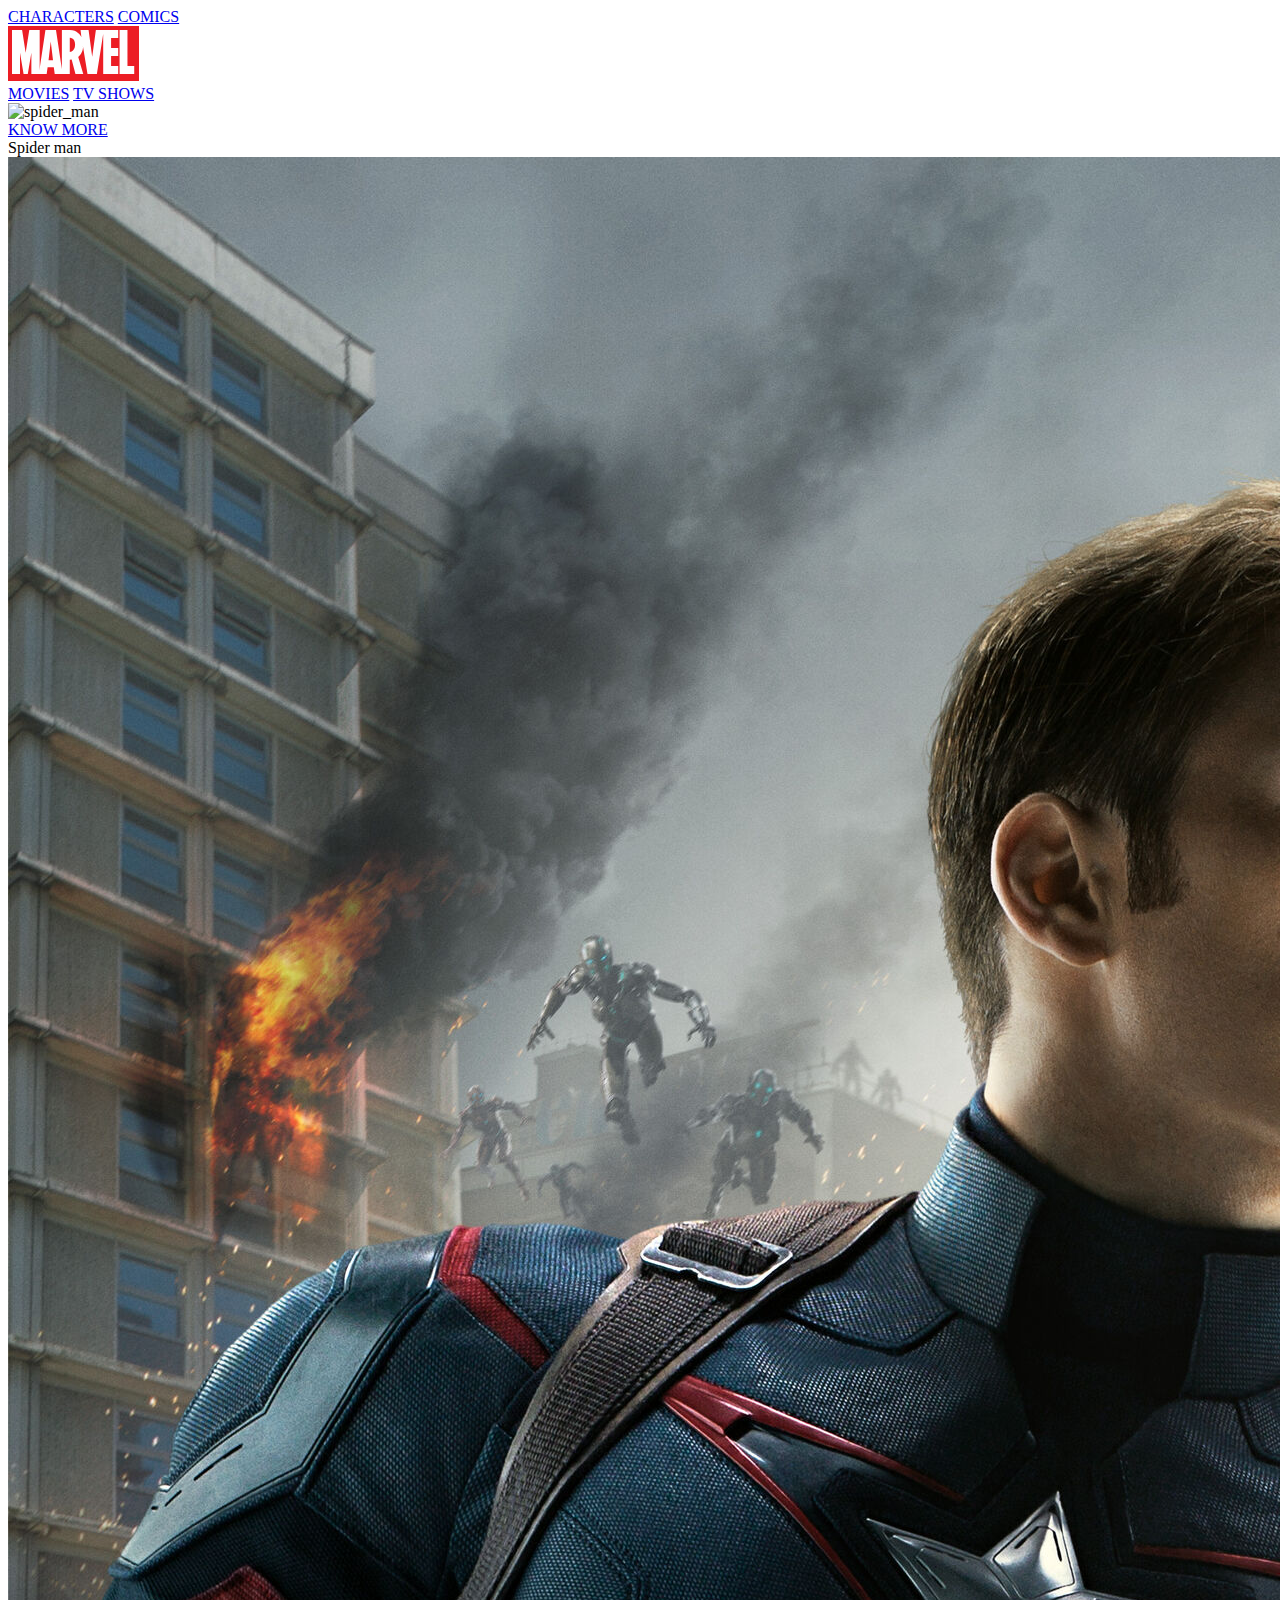
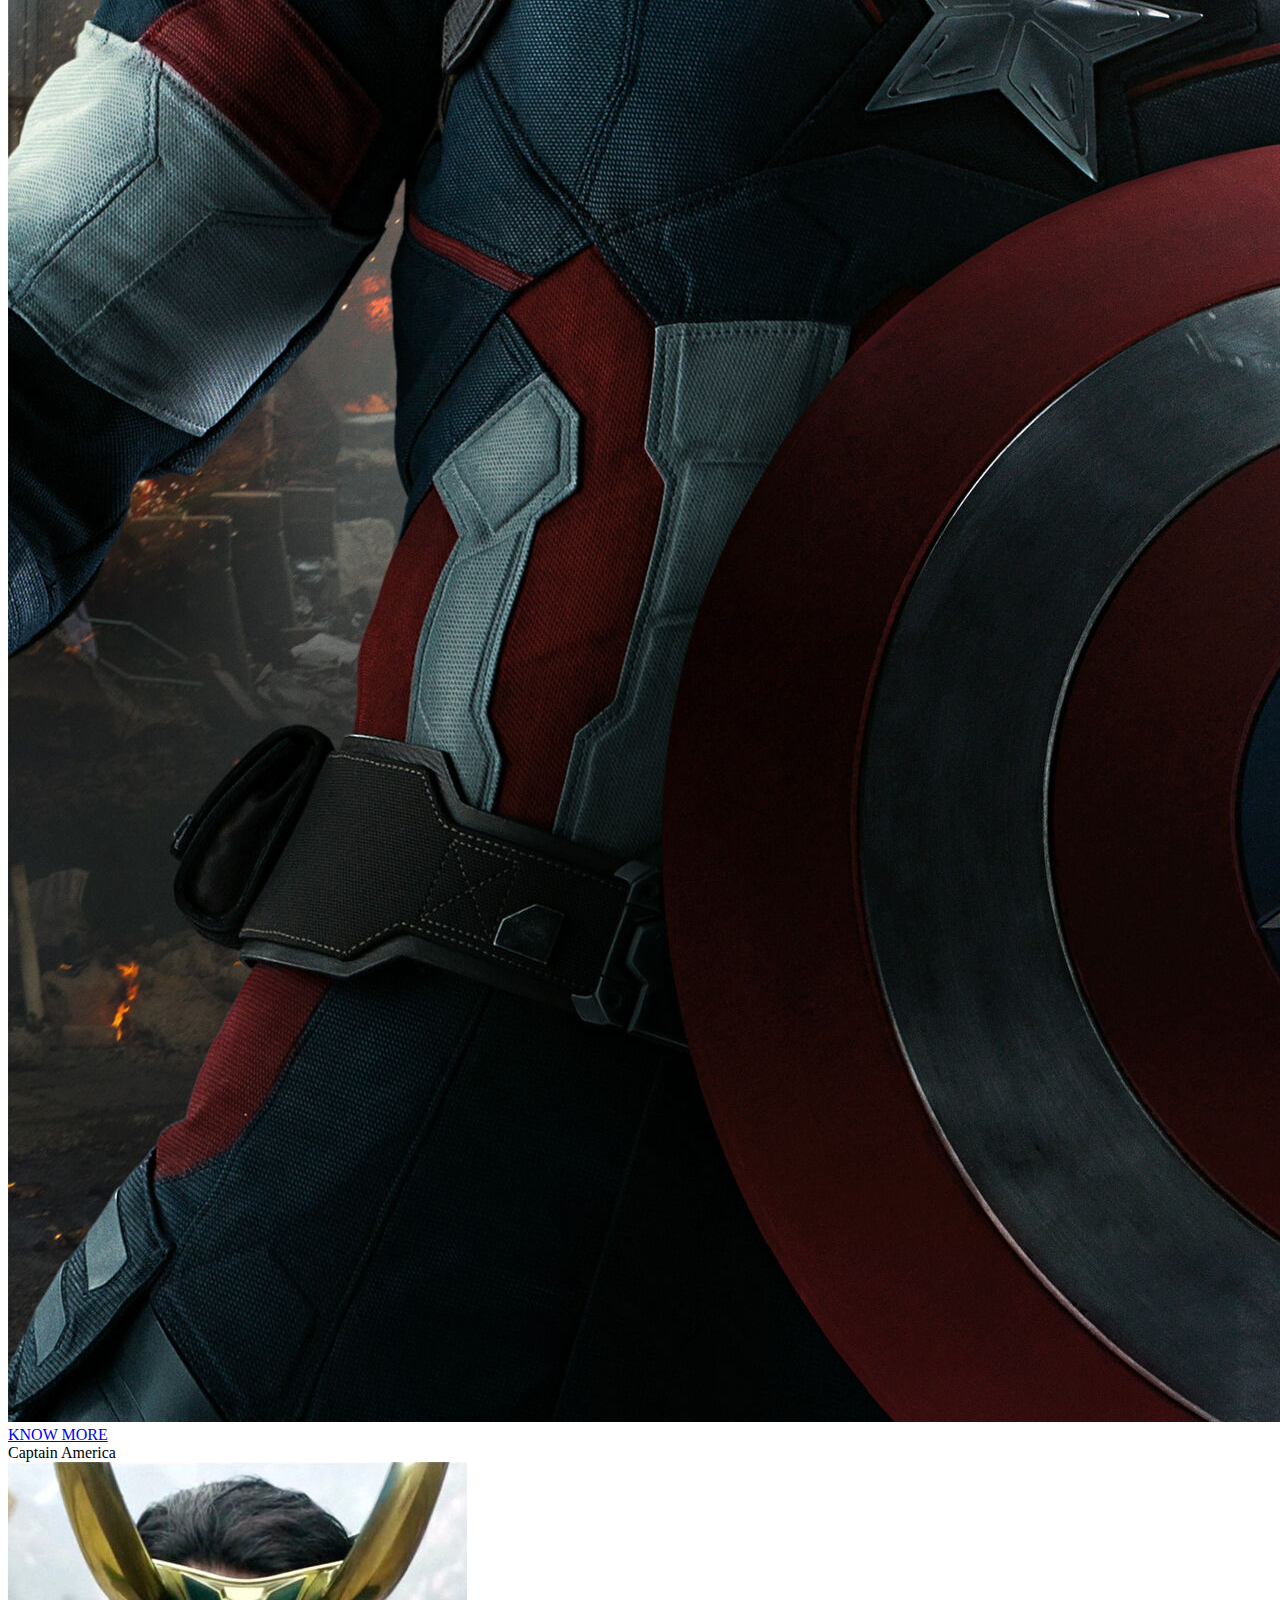
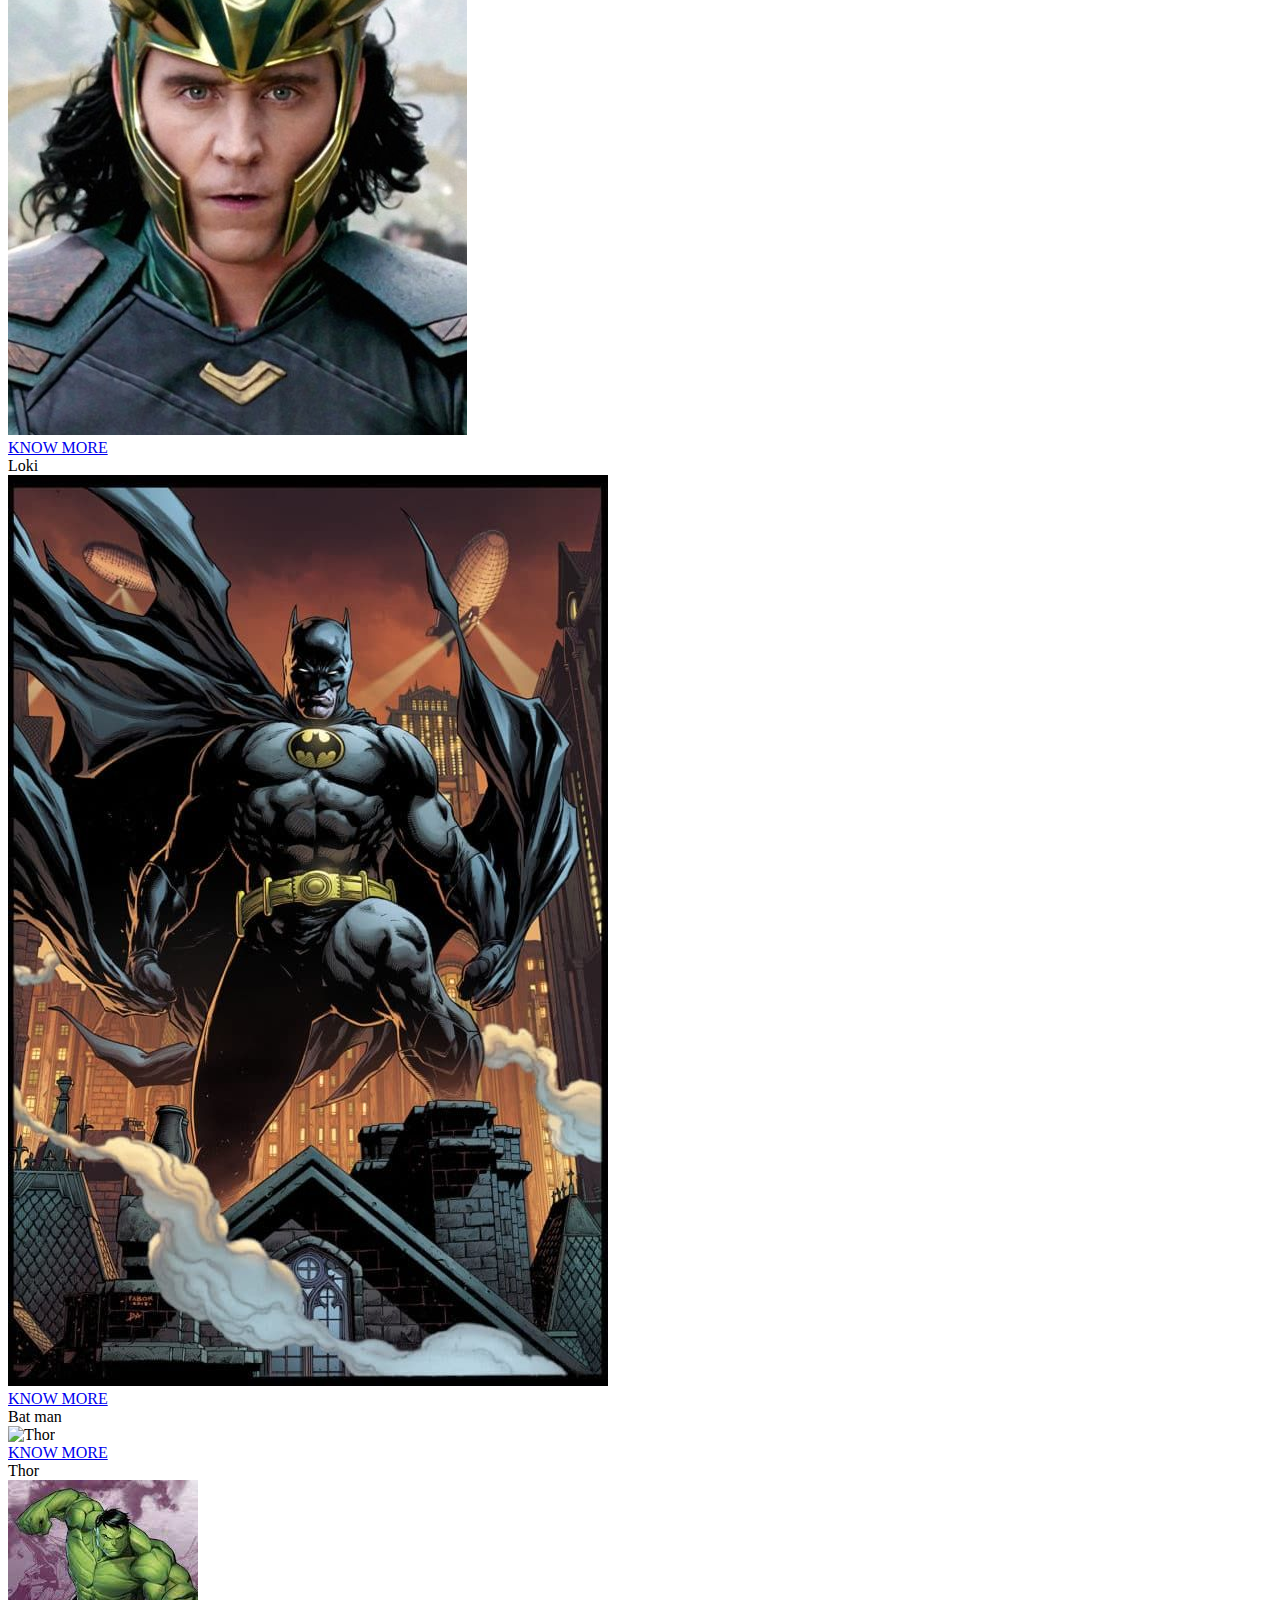
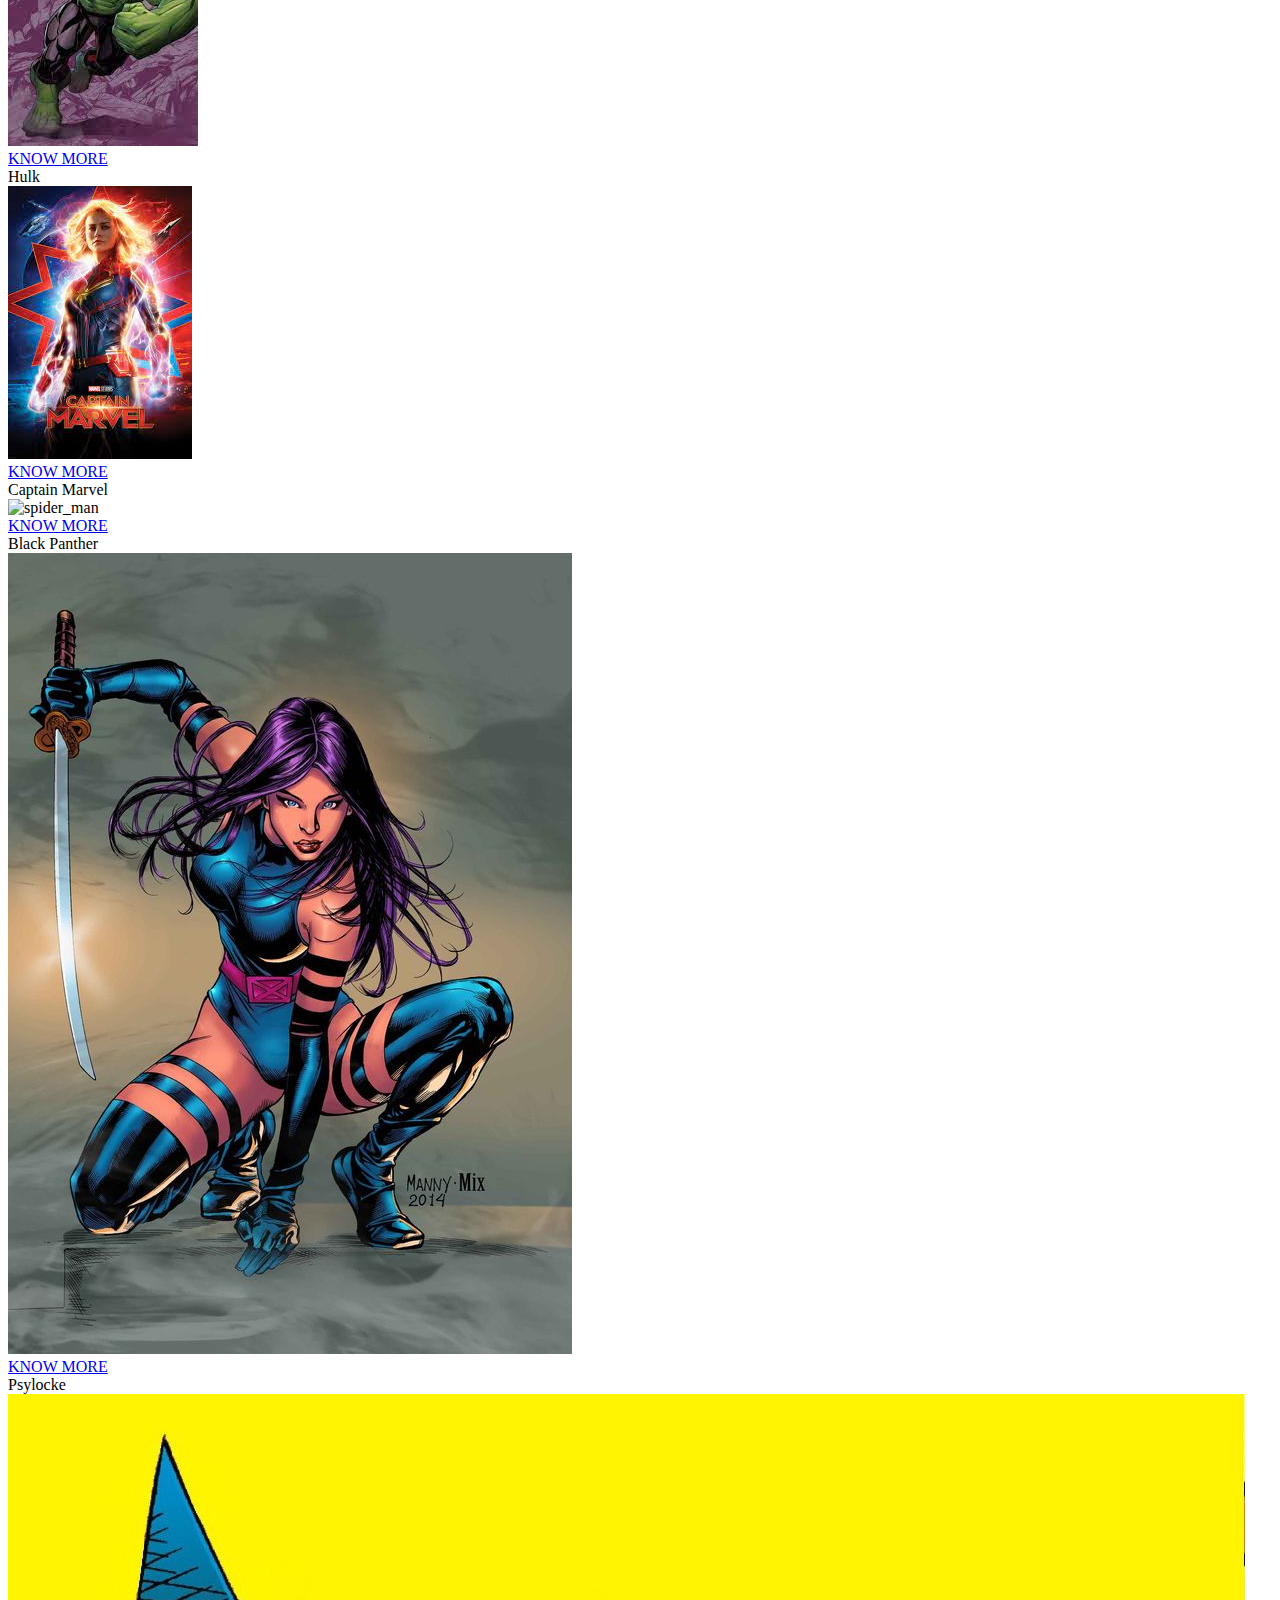
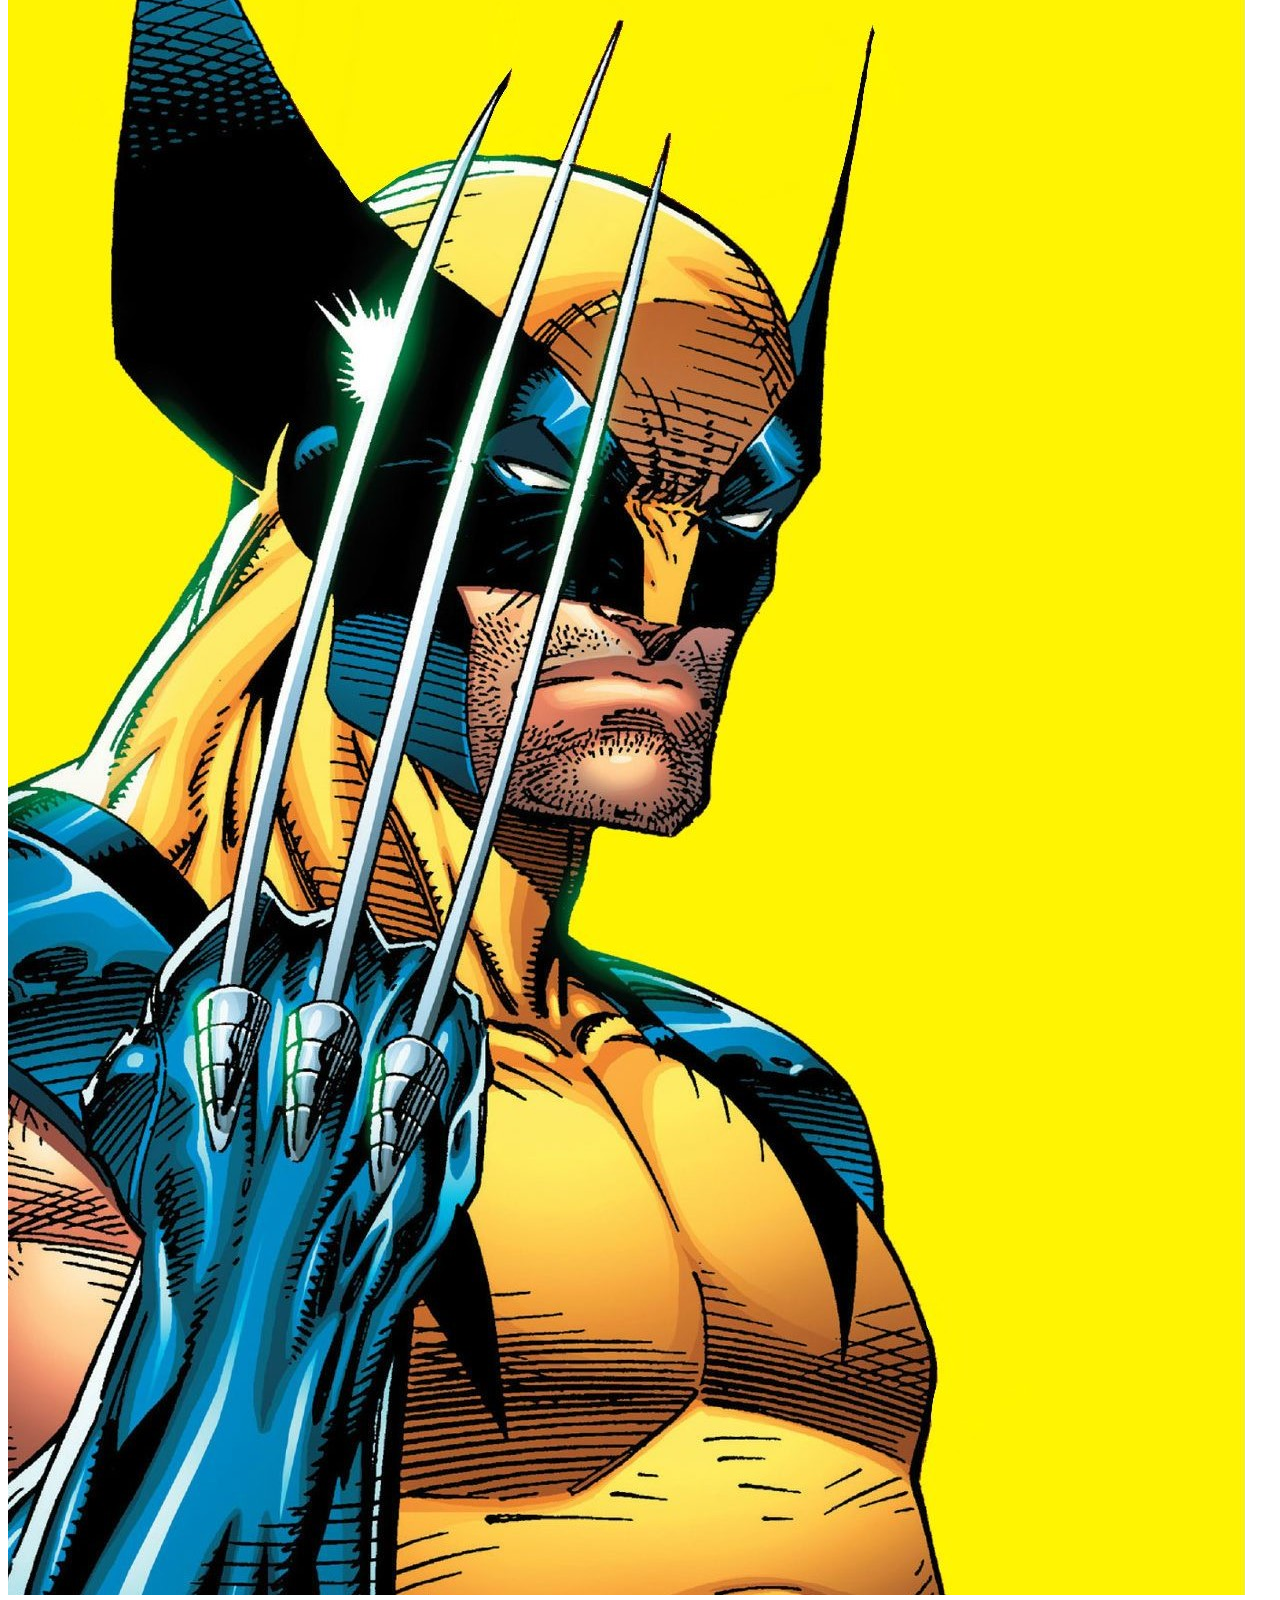
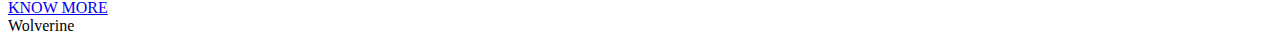
==== commit 0ca1abe7: "Changed the Title" ====
--- a/components/characters/character.html
+++ b/components/characters/character.html
@@ -234,8 +234,8 @@
         <!-- change the content of title div according to your character -->
         <div class="title">Psylocke</div>
       </div>
-       <!-- Adding Wolverine's Character Card -->
-       <div class="card">
+      <!-- Adding Wolverine's Character Card -->
+      <div class="card">
         <div class="card-image">
           <!-- upload your image in assets/characters-images/ folder and use it here -->
           <img
@@ -246,10 +246,13 @@
 
         <div class="know-more">
           <!-- Add the official link of your character in href -->
-          <a href="https://www.marvel.com/characters/wolverine-james-howlett"
-            >KNOW MORE</a
-          >
-        </div>
+          <a href="https://www.marvel.com/characters/wolverine-james-howlett">KNOW MORE</a>
+        </div>
+
+        <!-- change the content of title div according to your character -->
+        <div class="title">Wolverine</div>
+      </div>
+       
     </div>
   </body>
 </html>
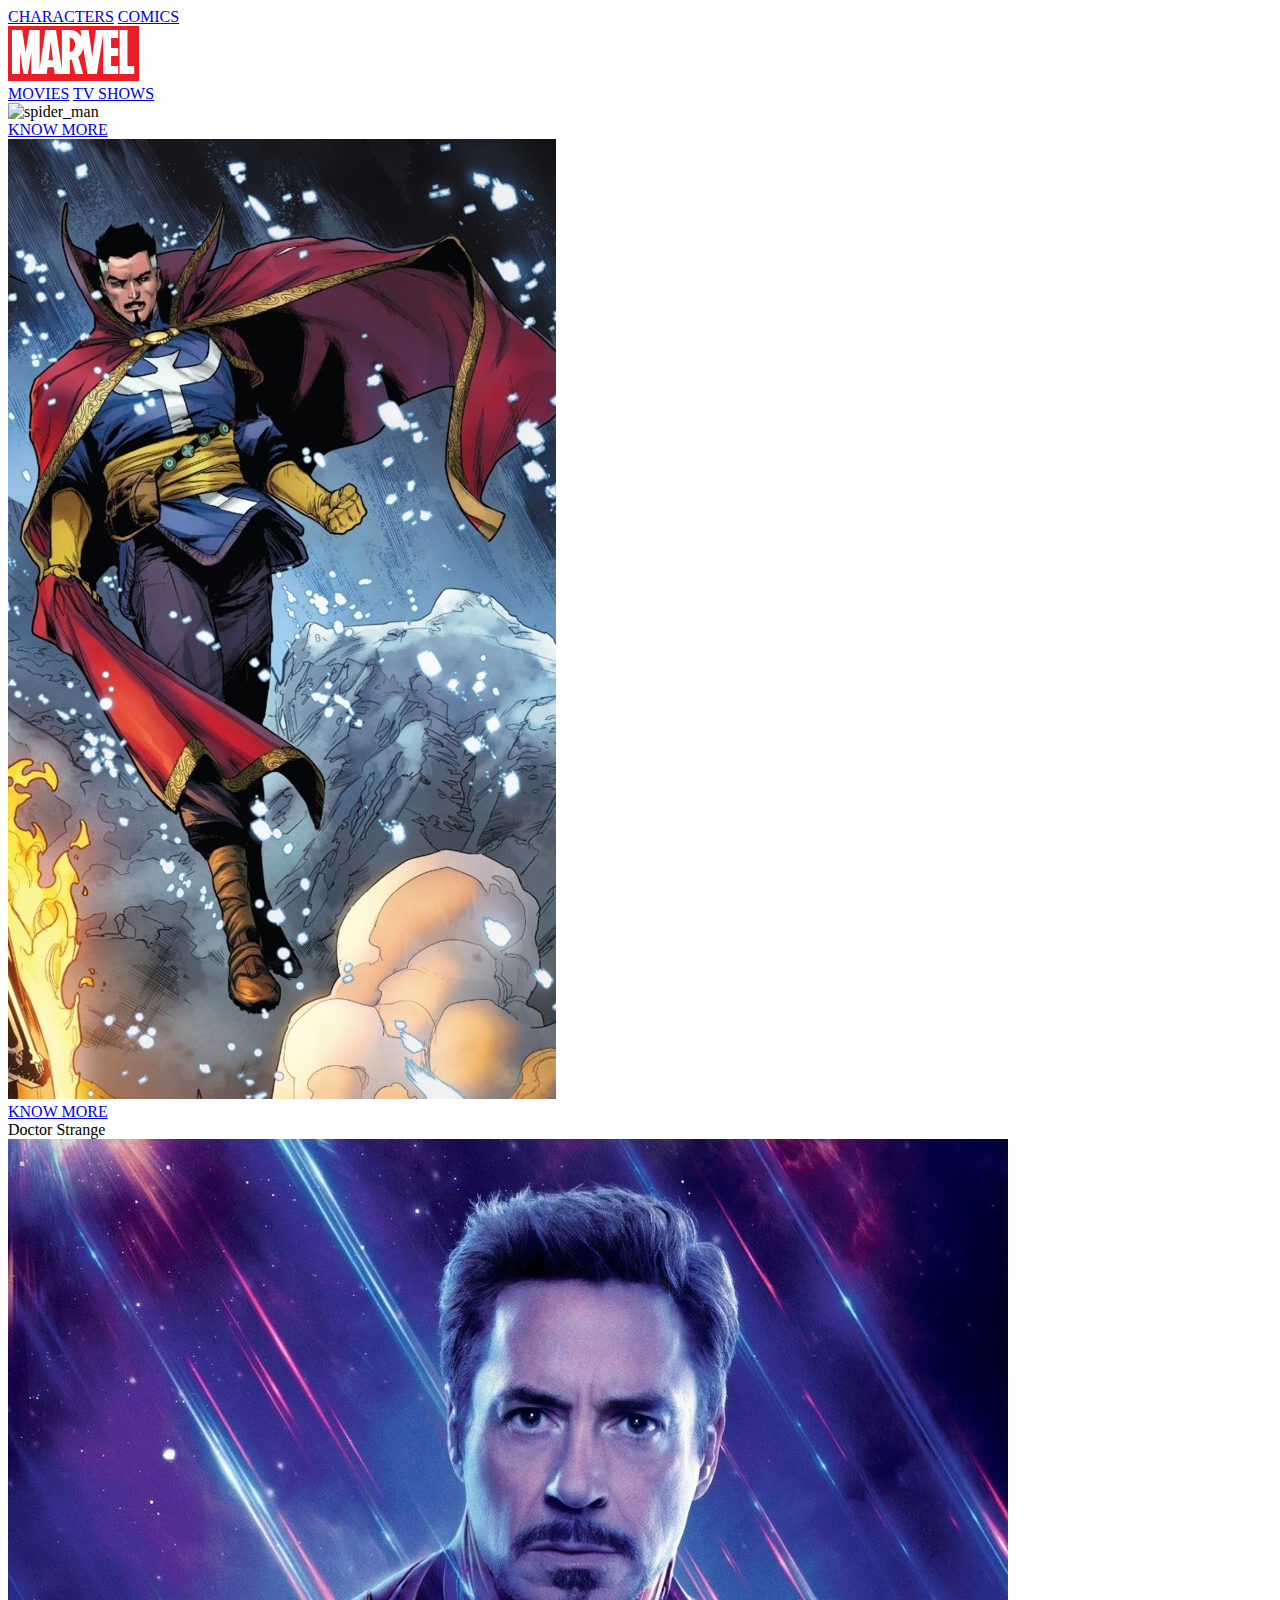
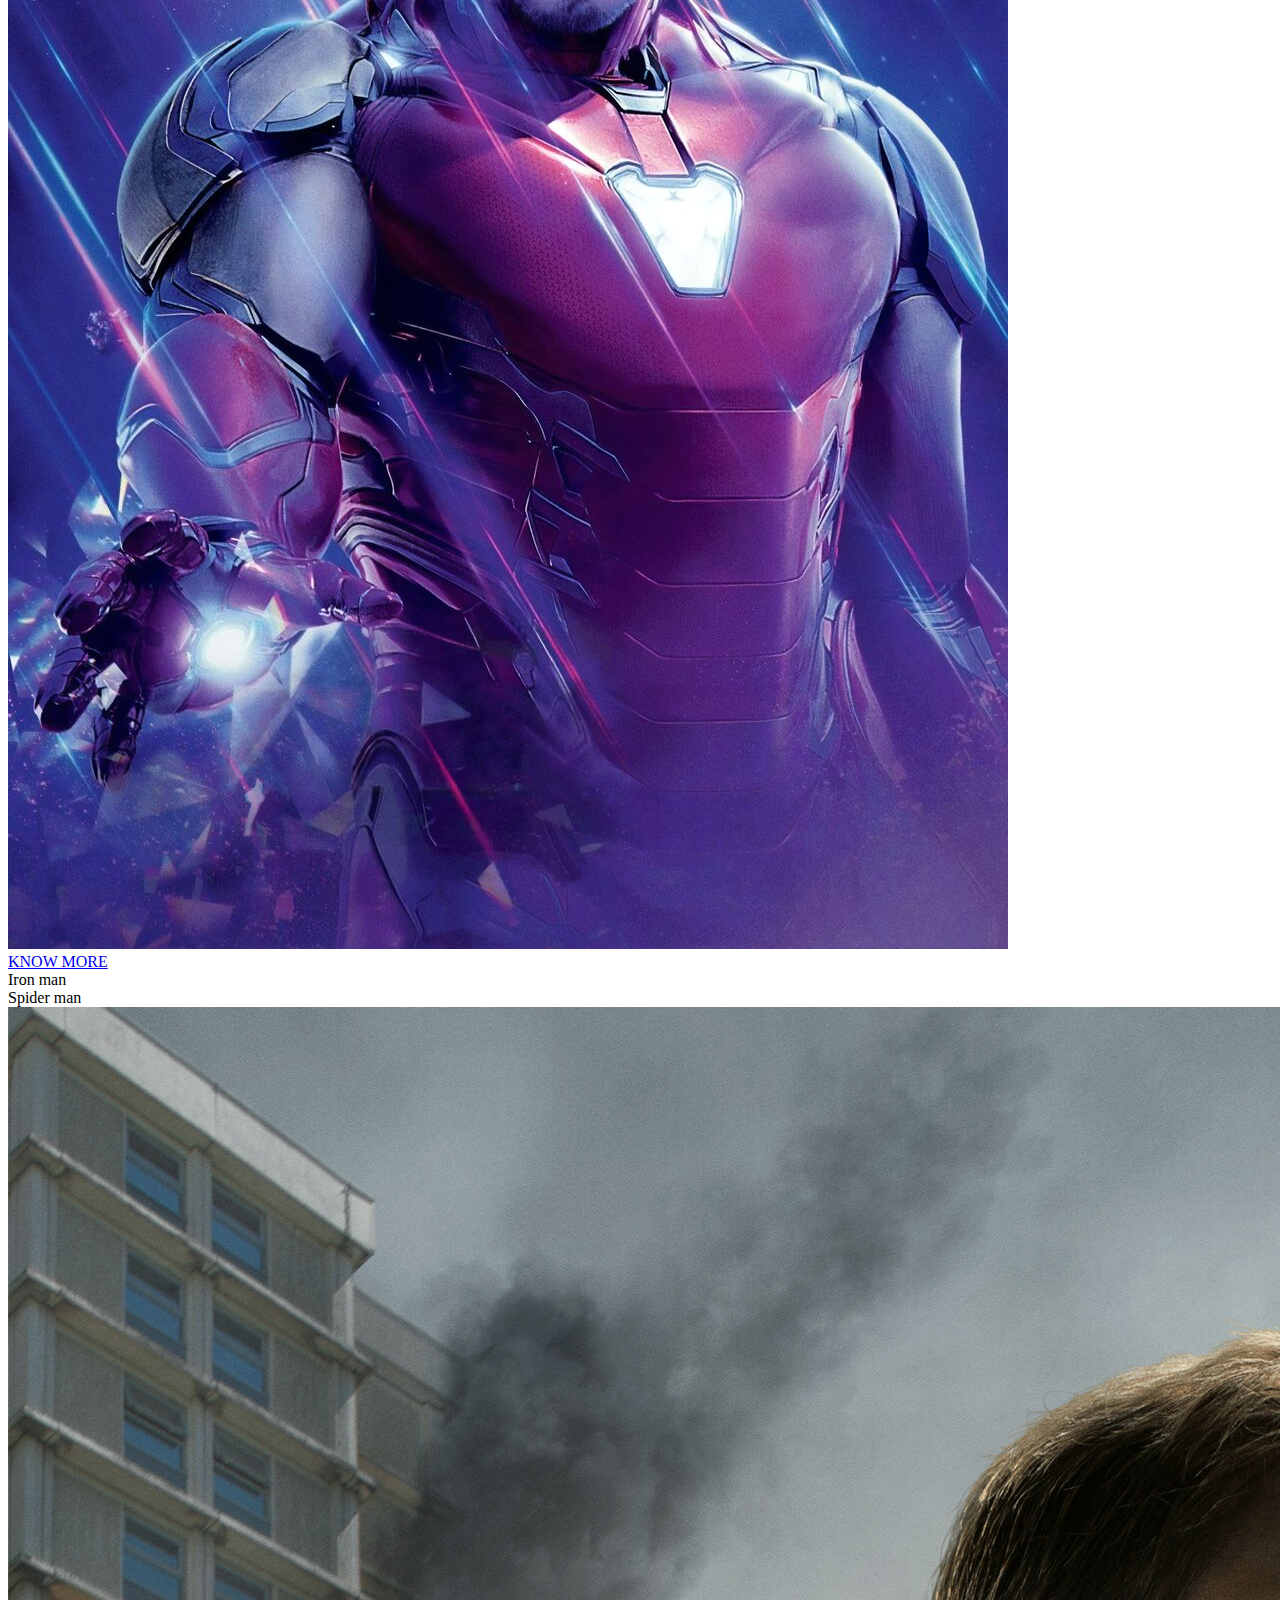
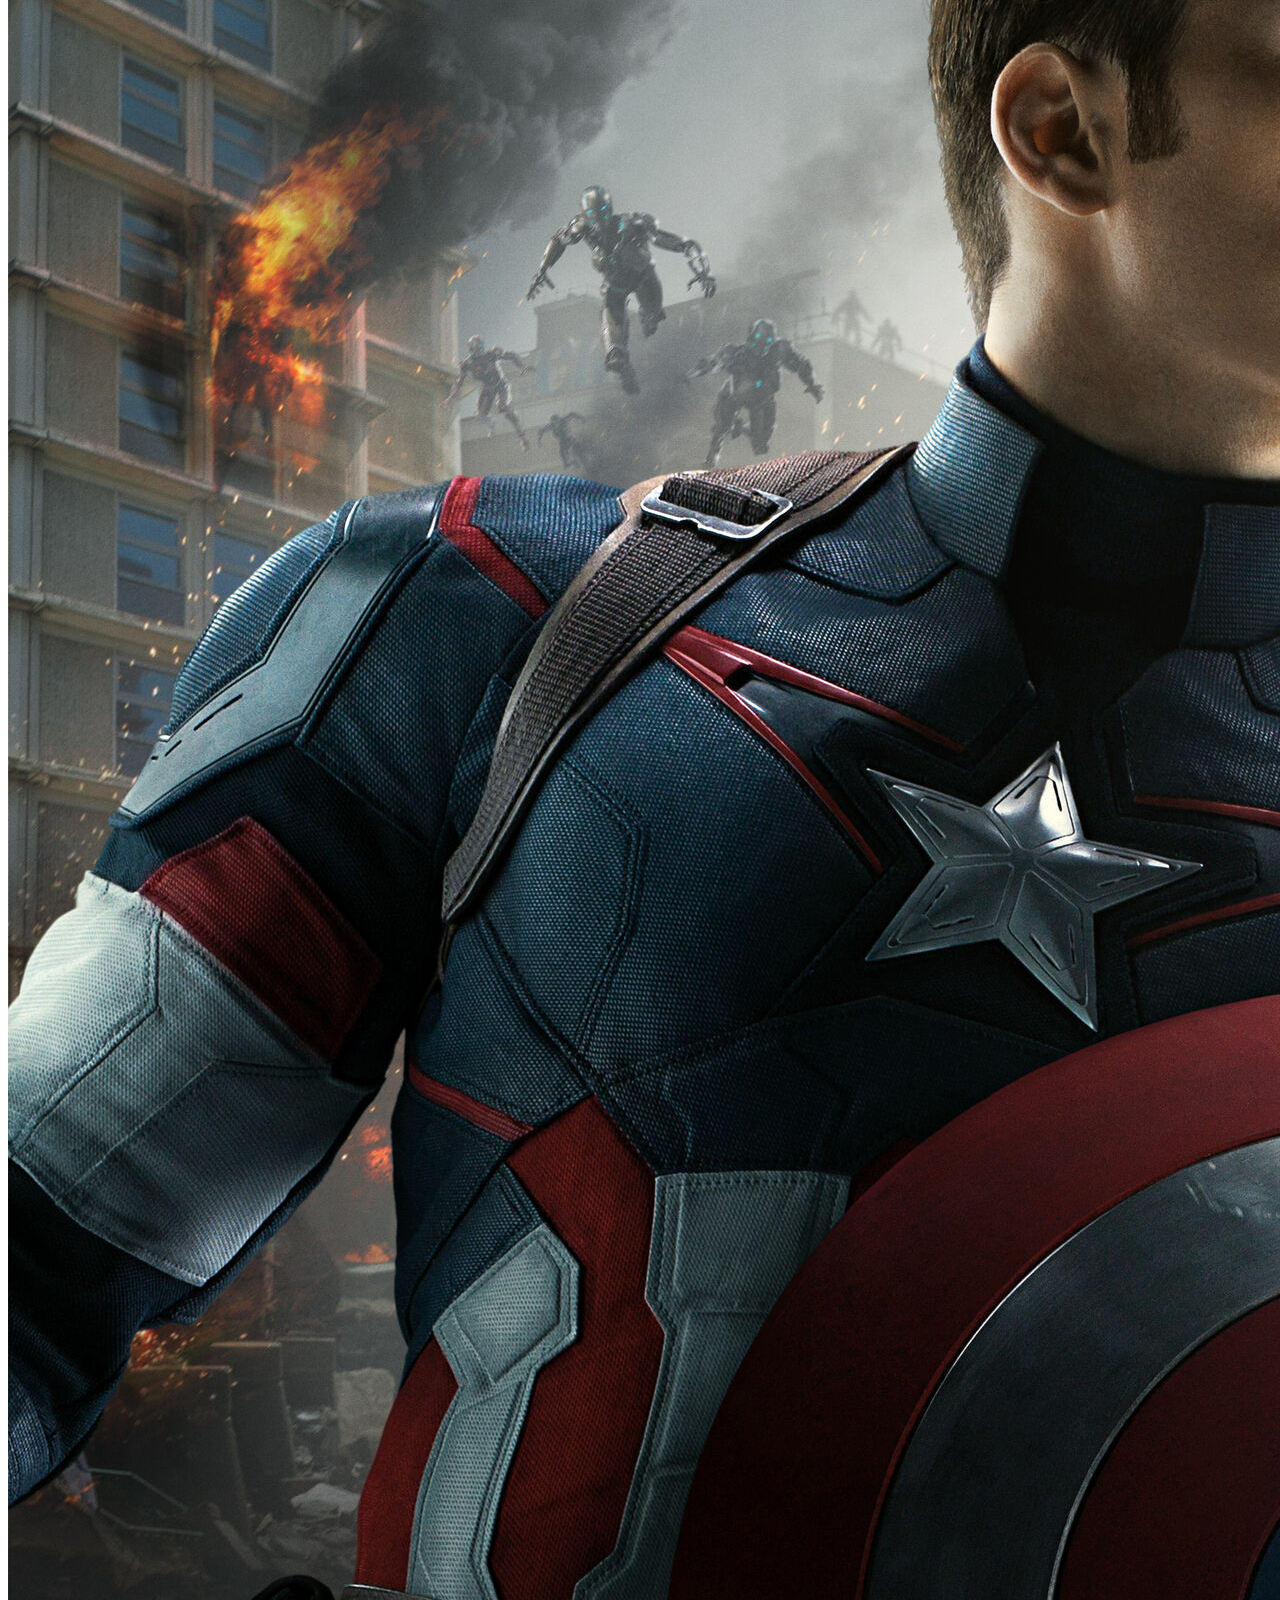
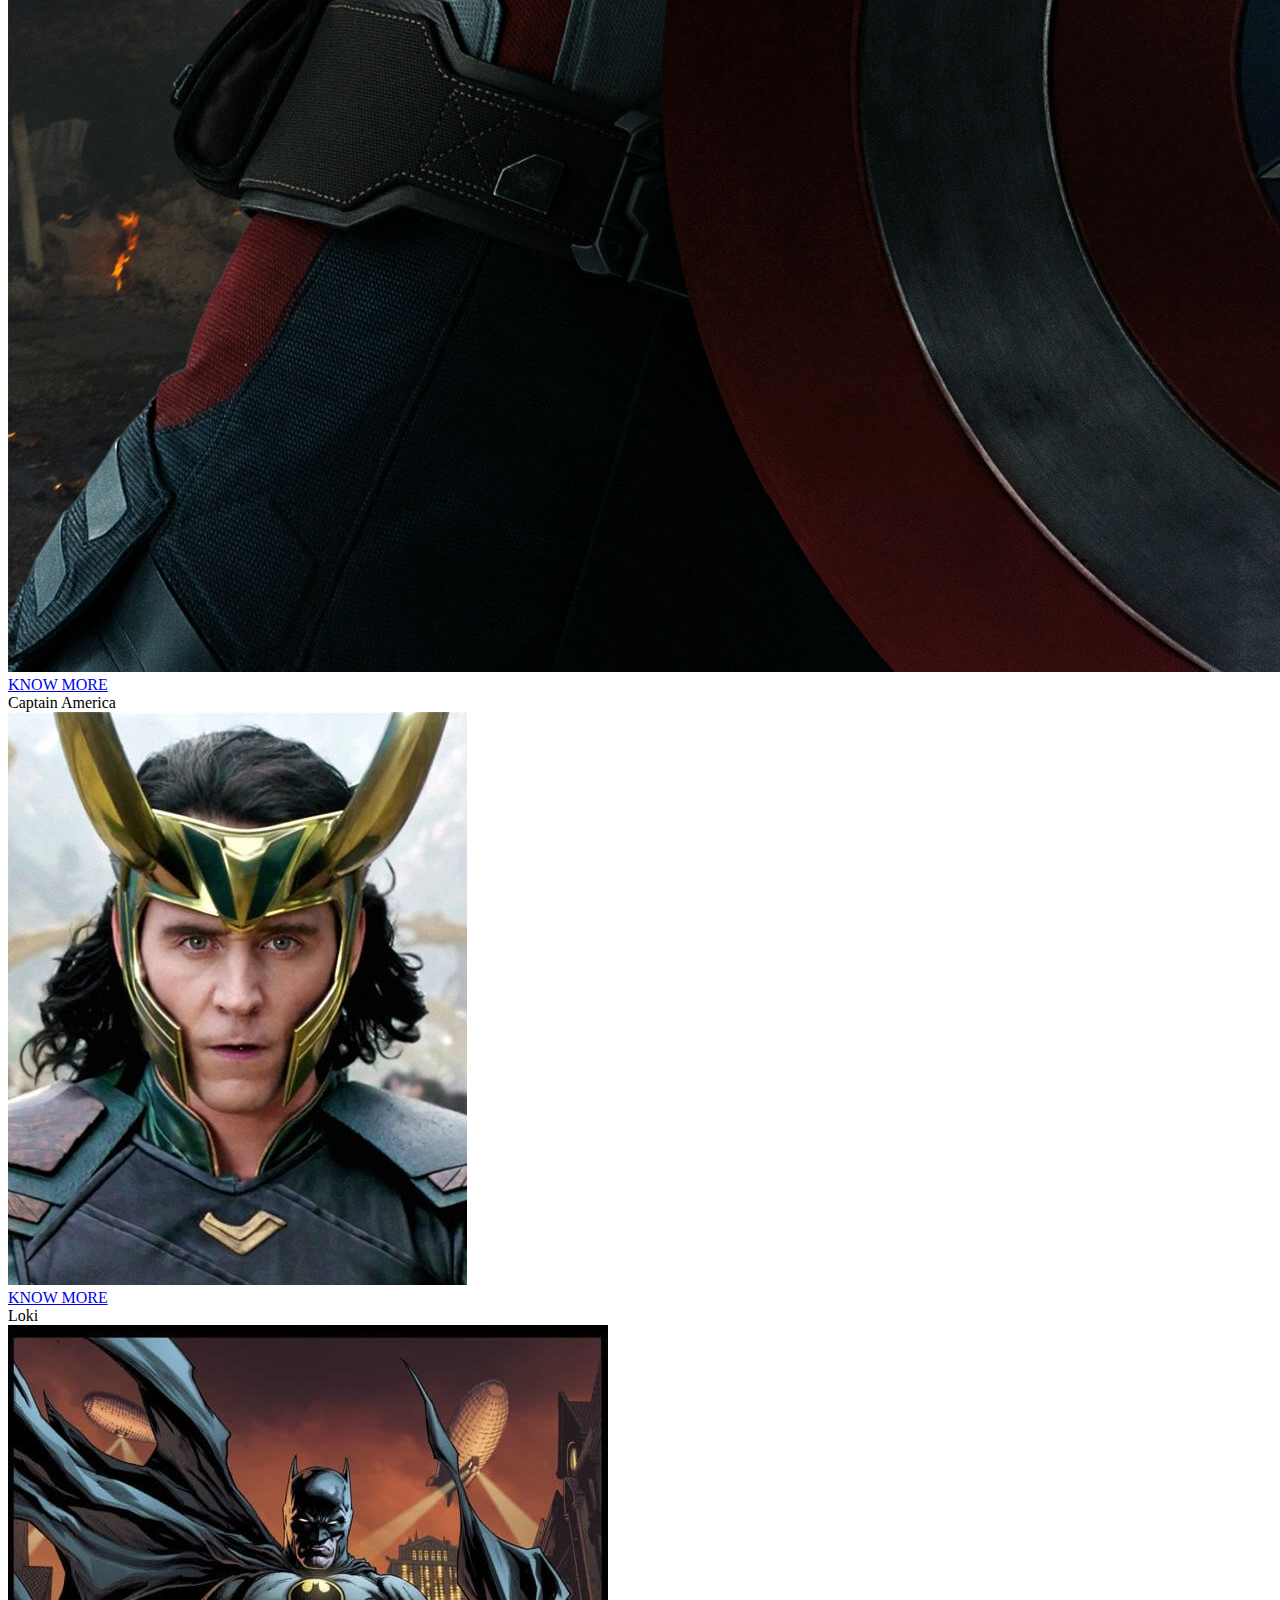
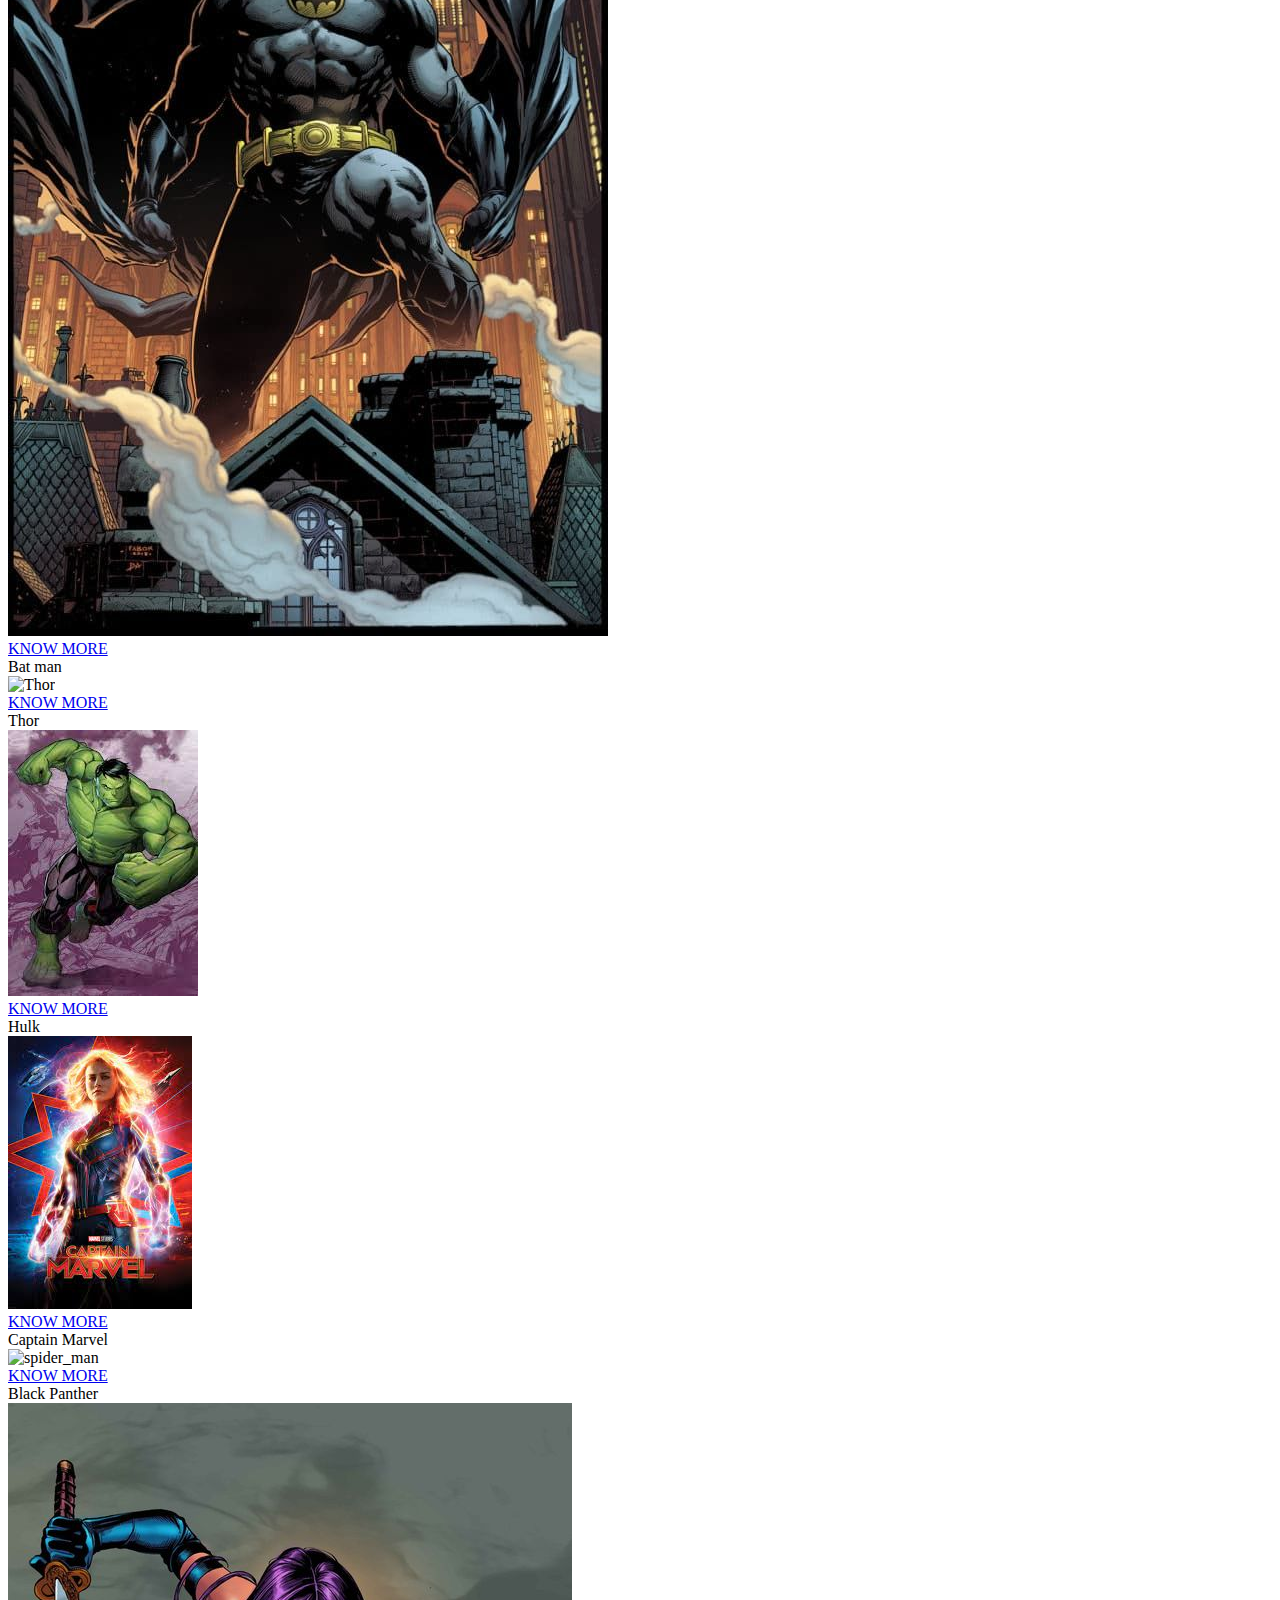
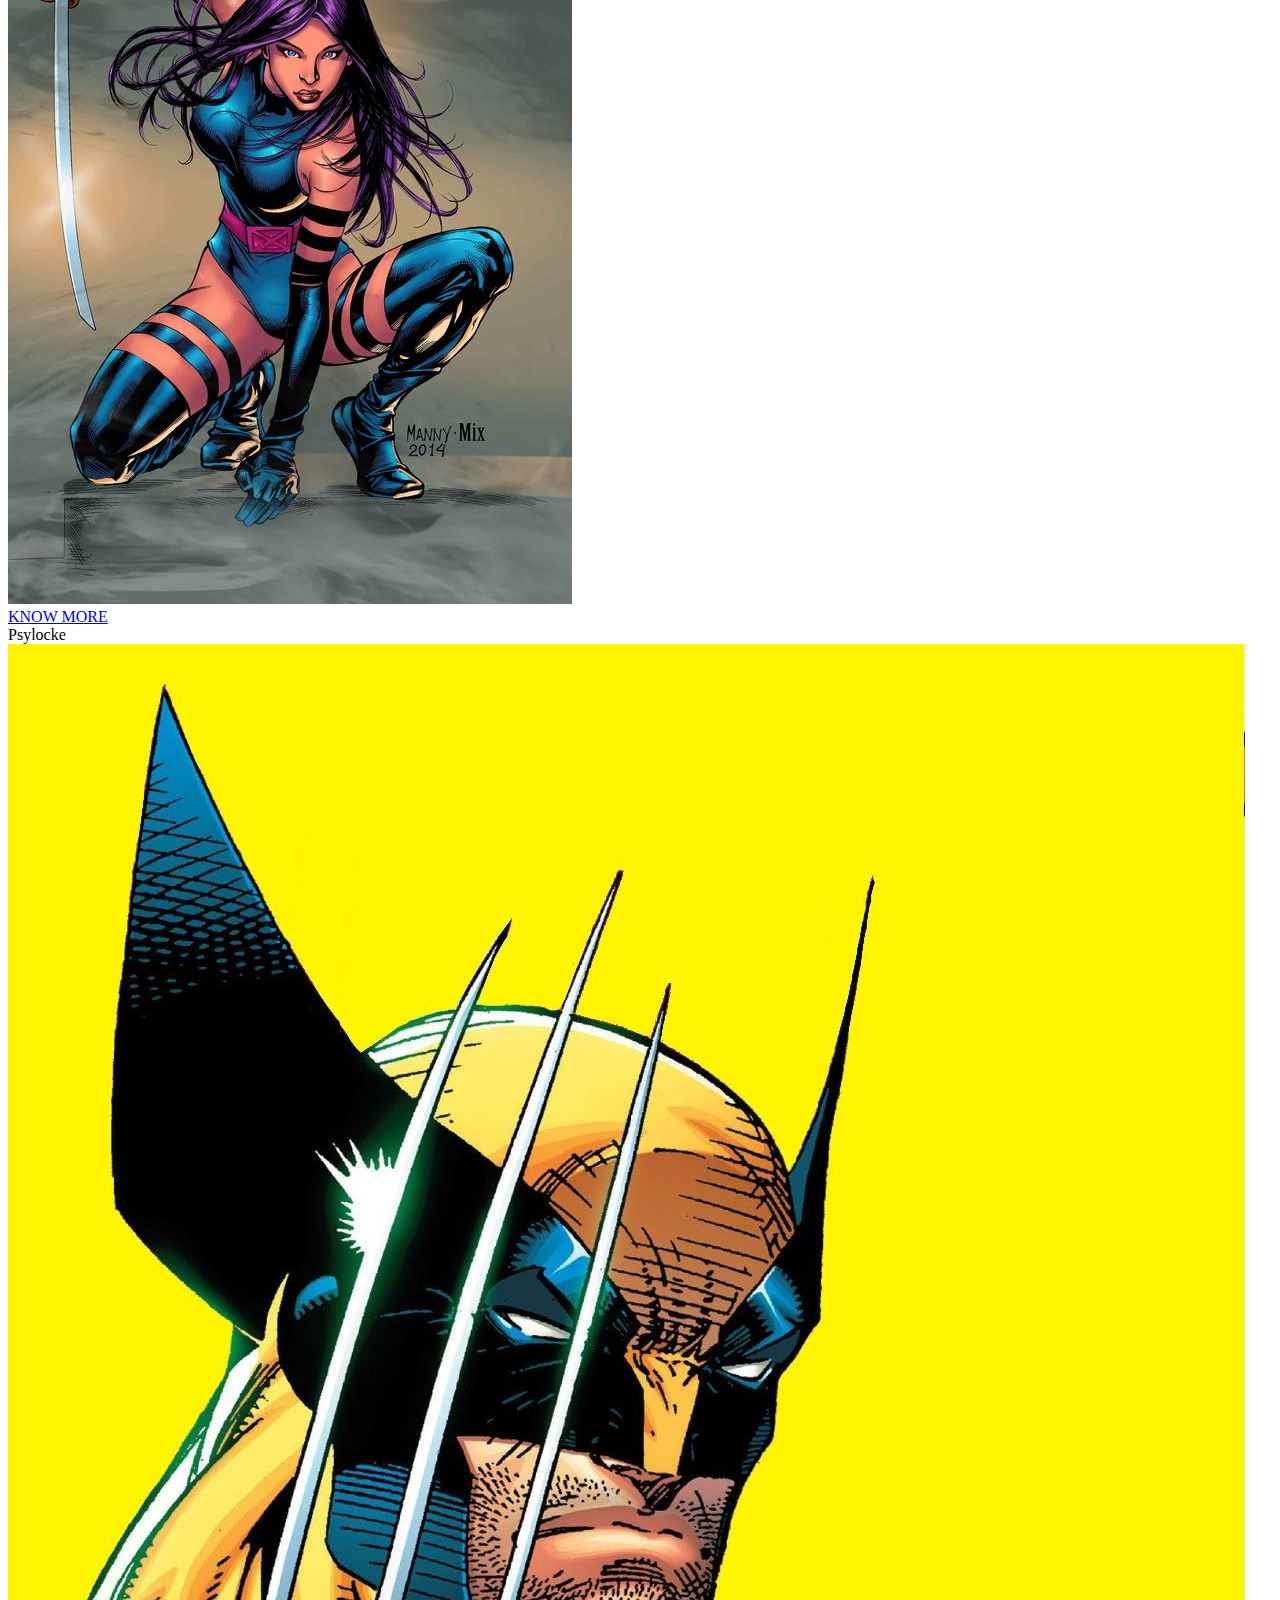
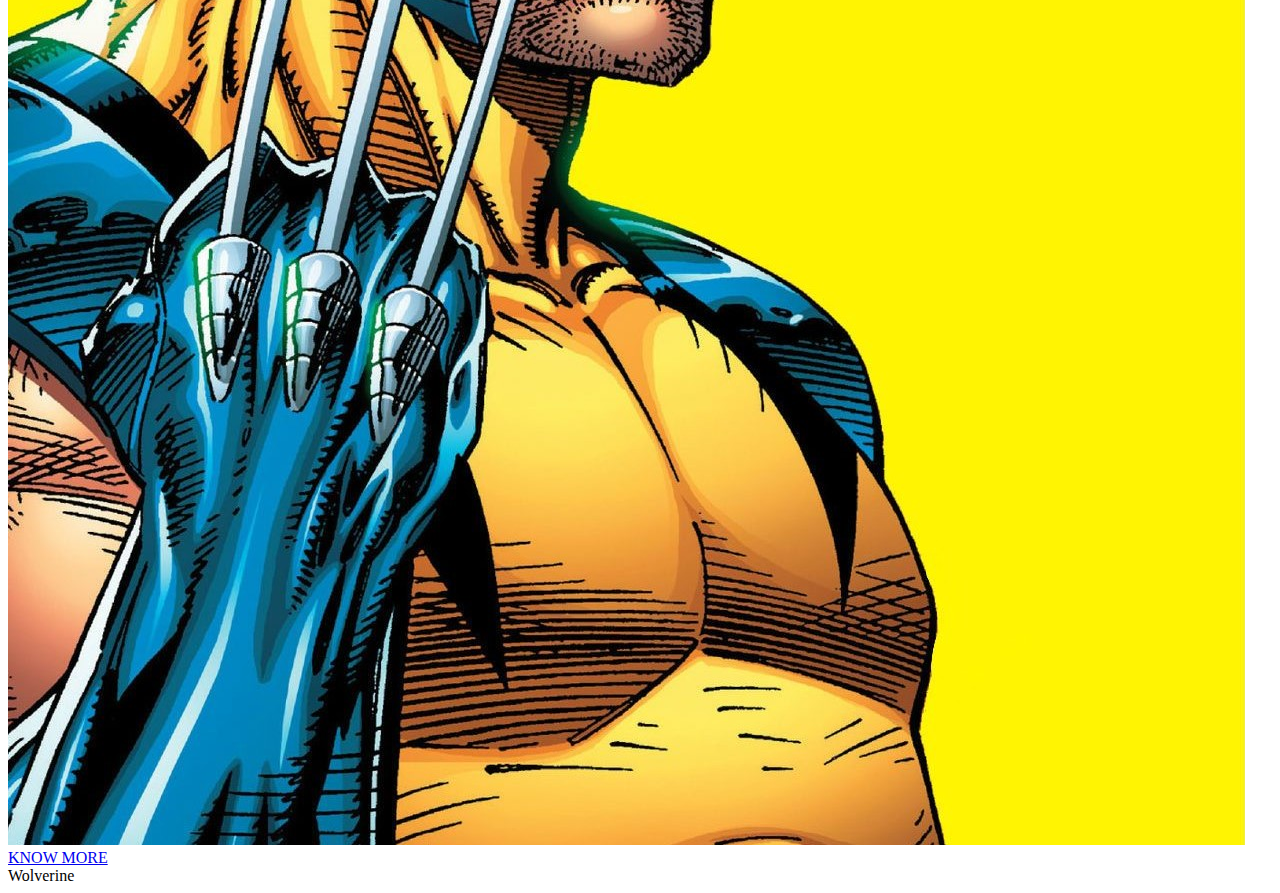
==== commit 3d809727: "Merge f32fadc9fadd738a2a69961885b6cf67cd369118 into 3178ca7d9122a10dde68aa1fc31c2db293d1f8d8" ====
--- a/components/characters/character.html
+++ b/components/characters/character.html
@@ -77,6 +77,44 @@
             >KNOW MORE</a
           >
         </div>
+        <div class="card">
+
+            <div class="card-image">
+                <!-- upload your image in assets/characters-images/ folder and use it here -->
+                <img src="../../assets/characters-images/doctor-strange.jpg" alt="doctor-strange" />
+            </div>
+
+            <div class="know-more">
+                <!-- Add the official link of your character in href -->
+                <a href="https://www.marvel.com/characters/doctor-strange-stephen-strange">KNOW MORE</a>
+            </div>
+
+            <!-- change the content of title div according to your character -->
+            <div class="title">
+                Doctor Strange
+            </div>
+        </div>
+
+        <div class="card">
+
+            <div class="card-image">
+                <!-- upload your image in assets/characters-images/ folder and use it here -->
+                <img src="../../assets/characters-images/iron-man.jpg" alt="Scarlet_Witch" />
+            </div>
+
+            <div class="know-more">
+                <!-- Add the official link of your character in href -->
+                <a href="https://www.marvel.com/characters/iron-man-tony-stark">KNOW MORE</a>
+            </div>
+
+            <!-- change the content of title div according to your character -->
+            <div class="title">
+                Iron man
+            </div>
+        </div>
+
+
+
 
         <!-- change the content of title div according to your character -->
         <div class="title">Spider man</div>
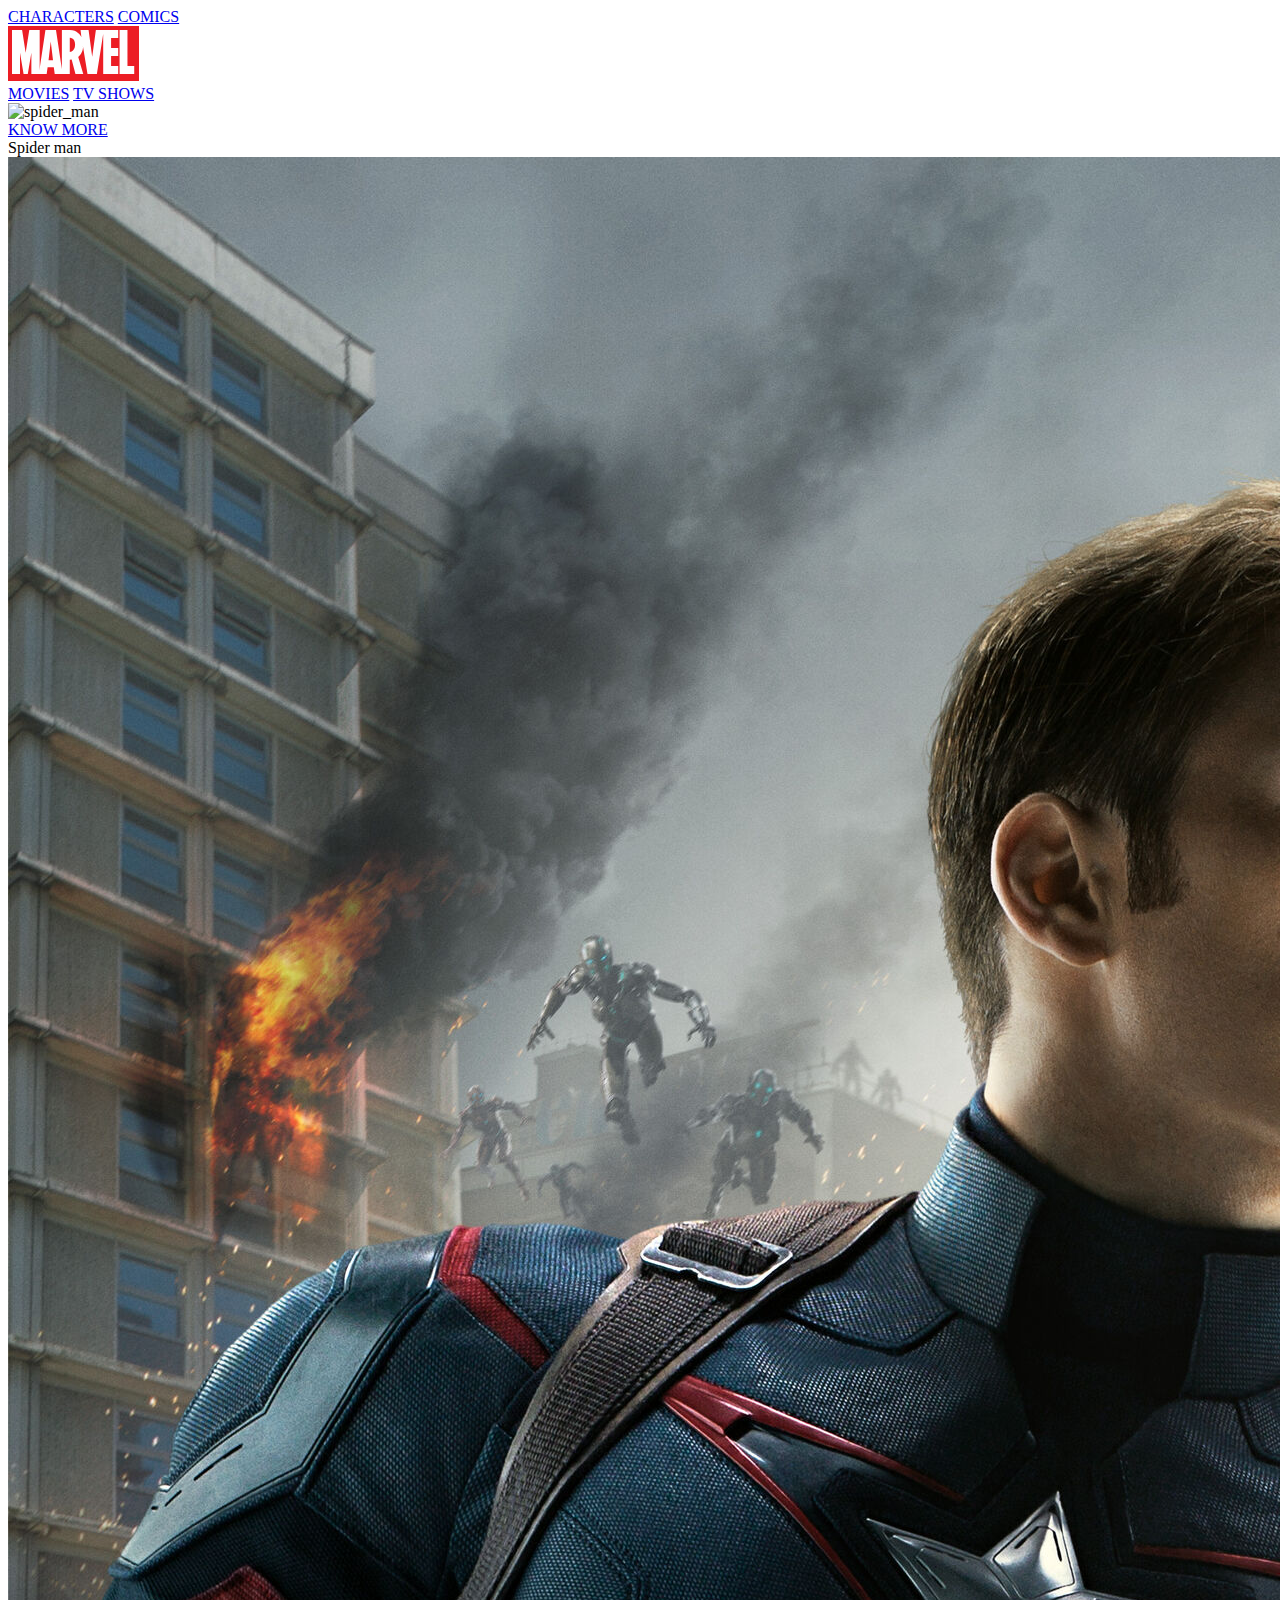
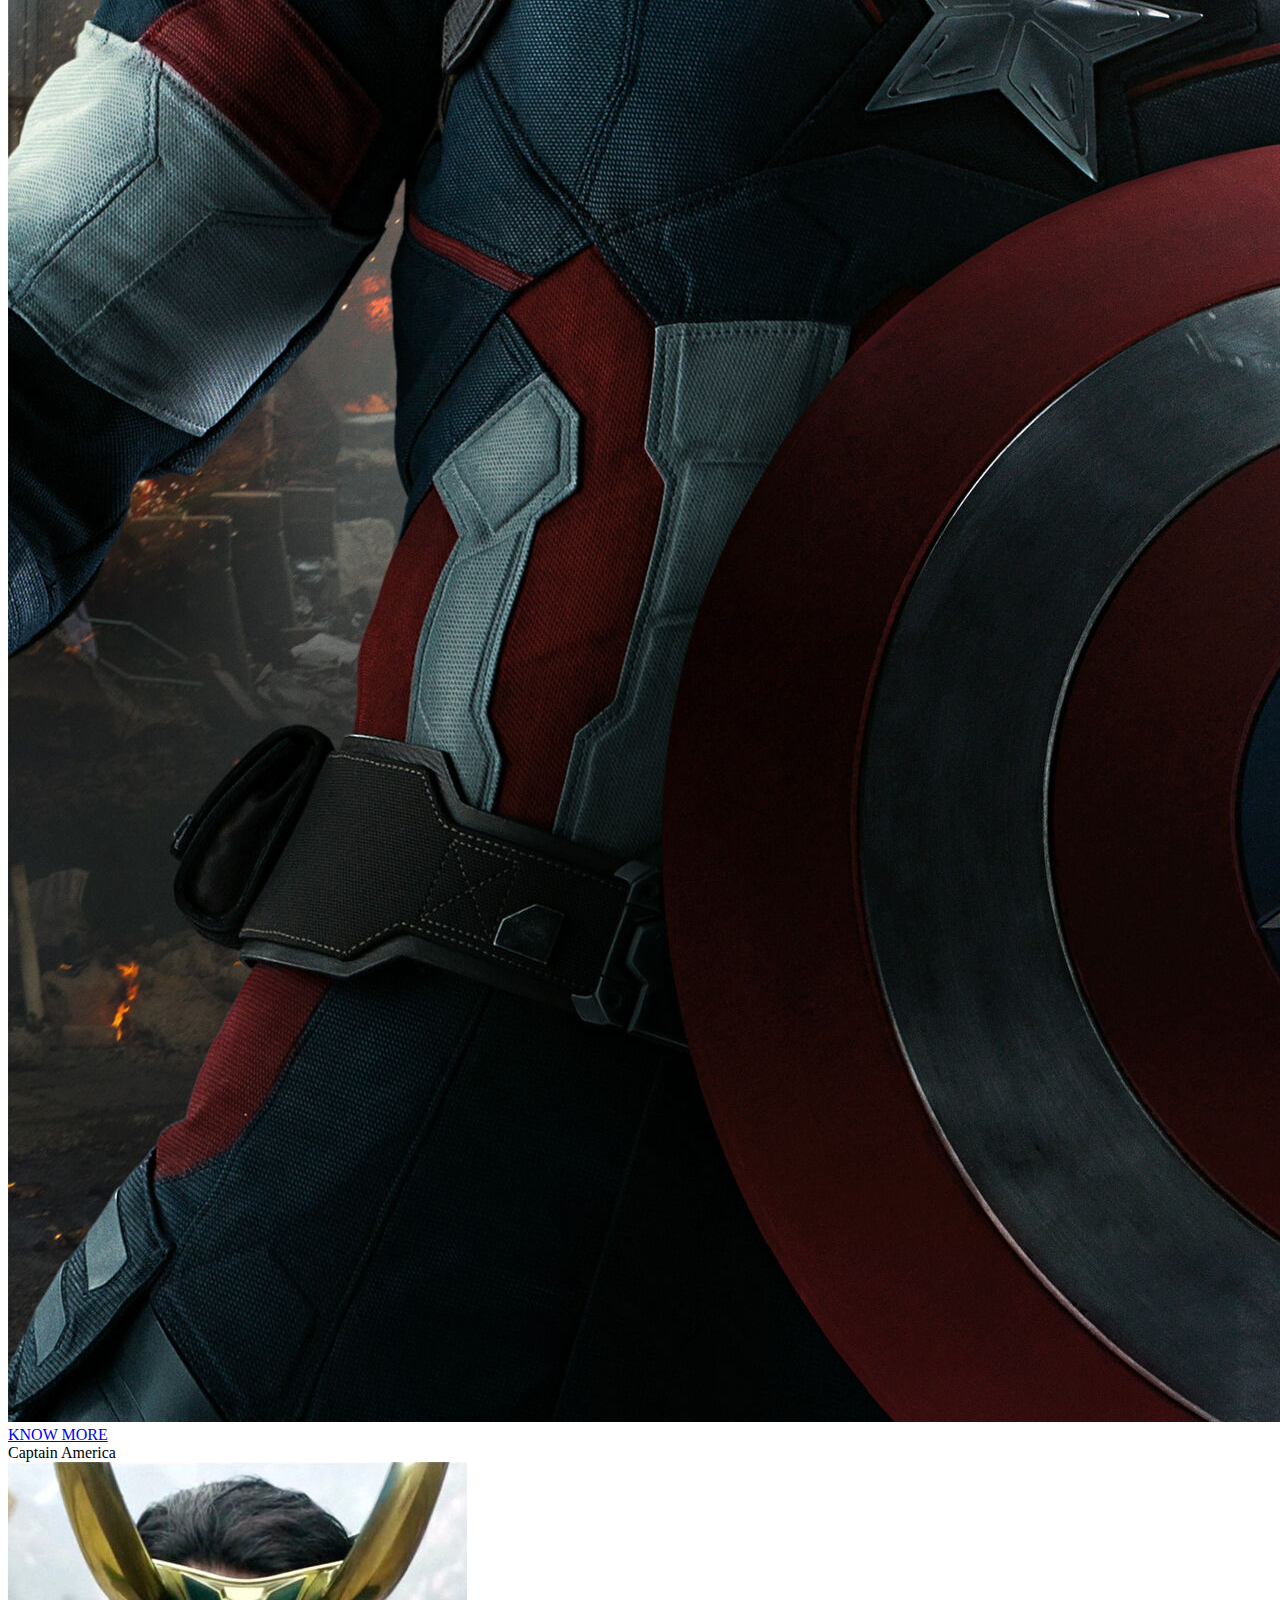
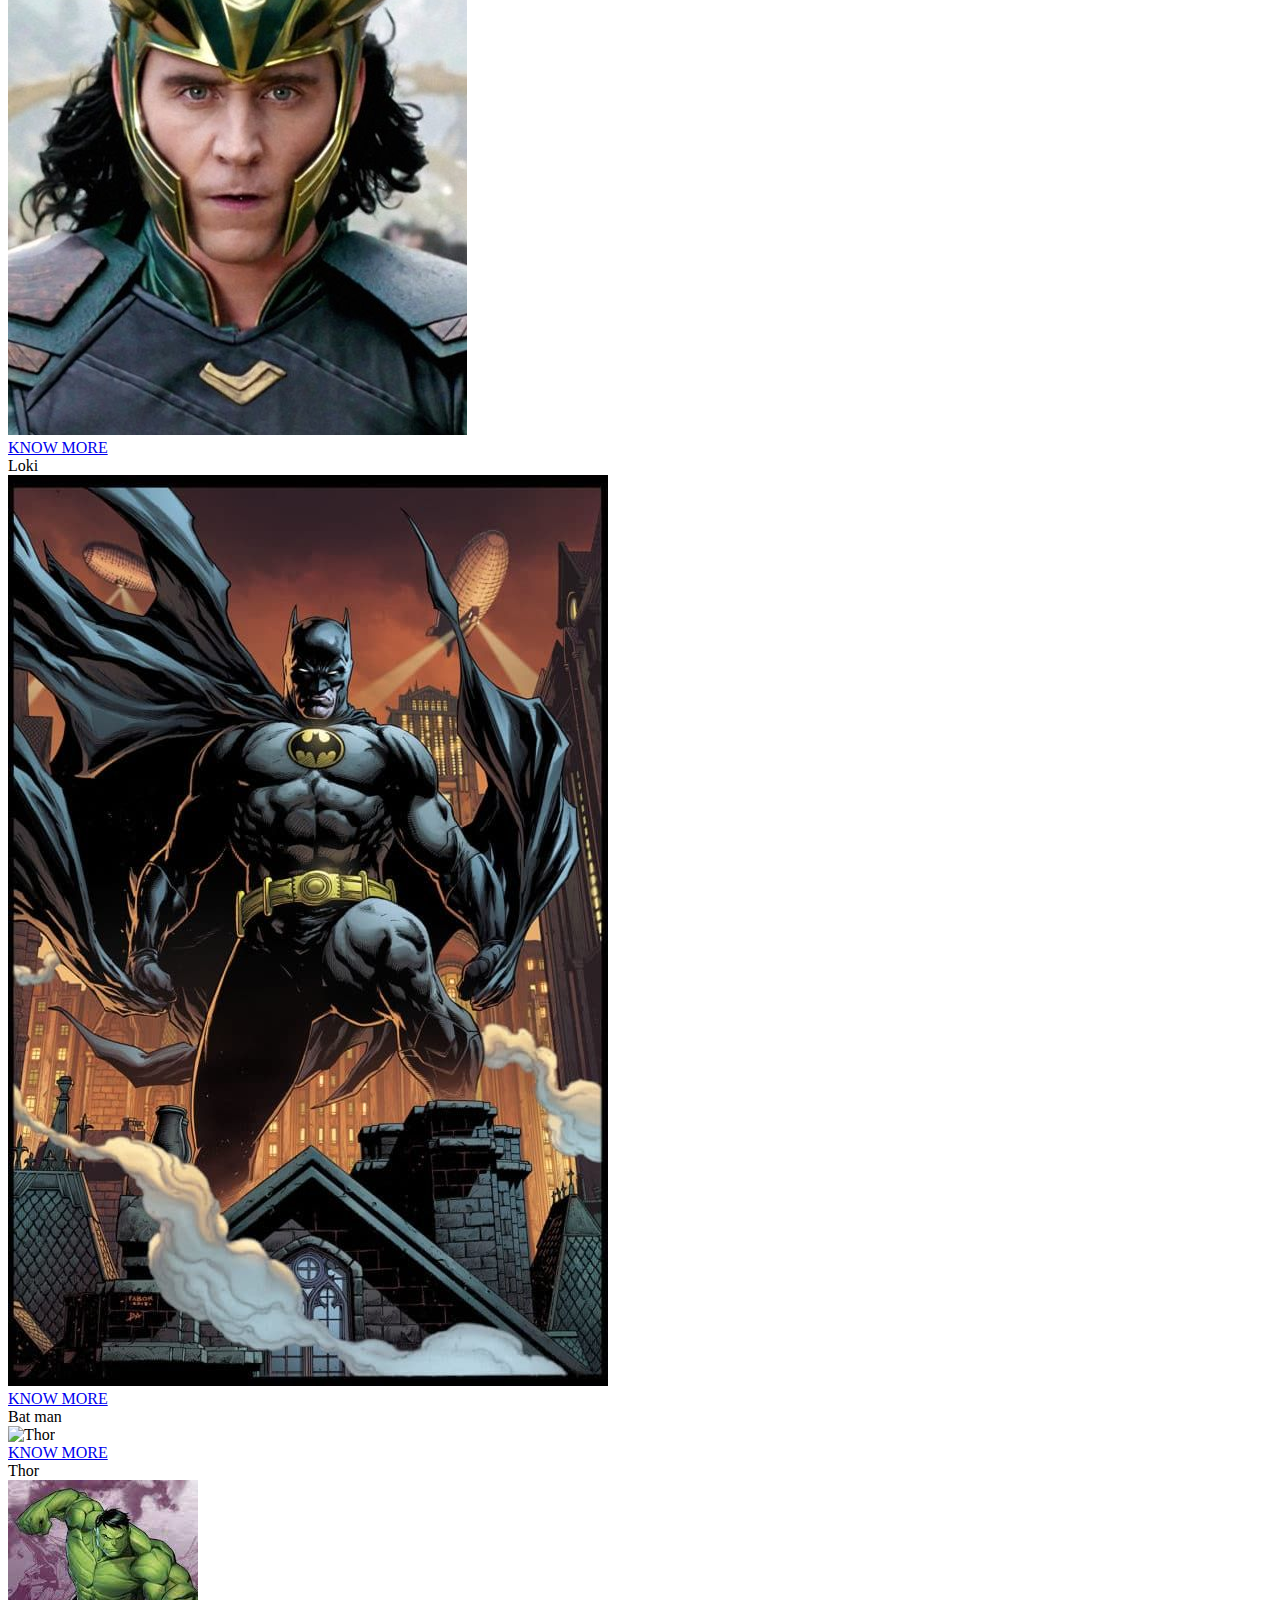
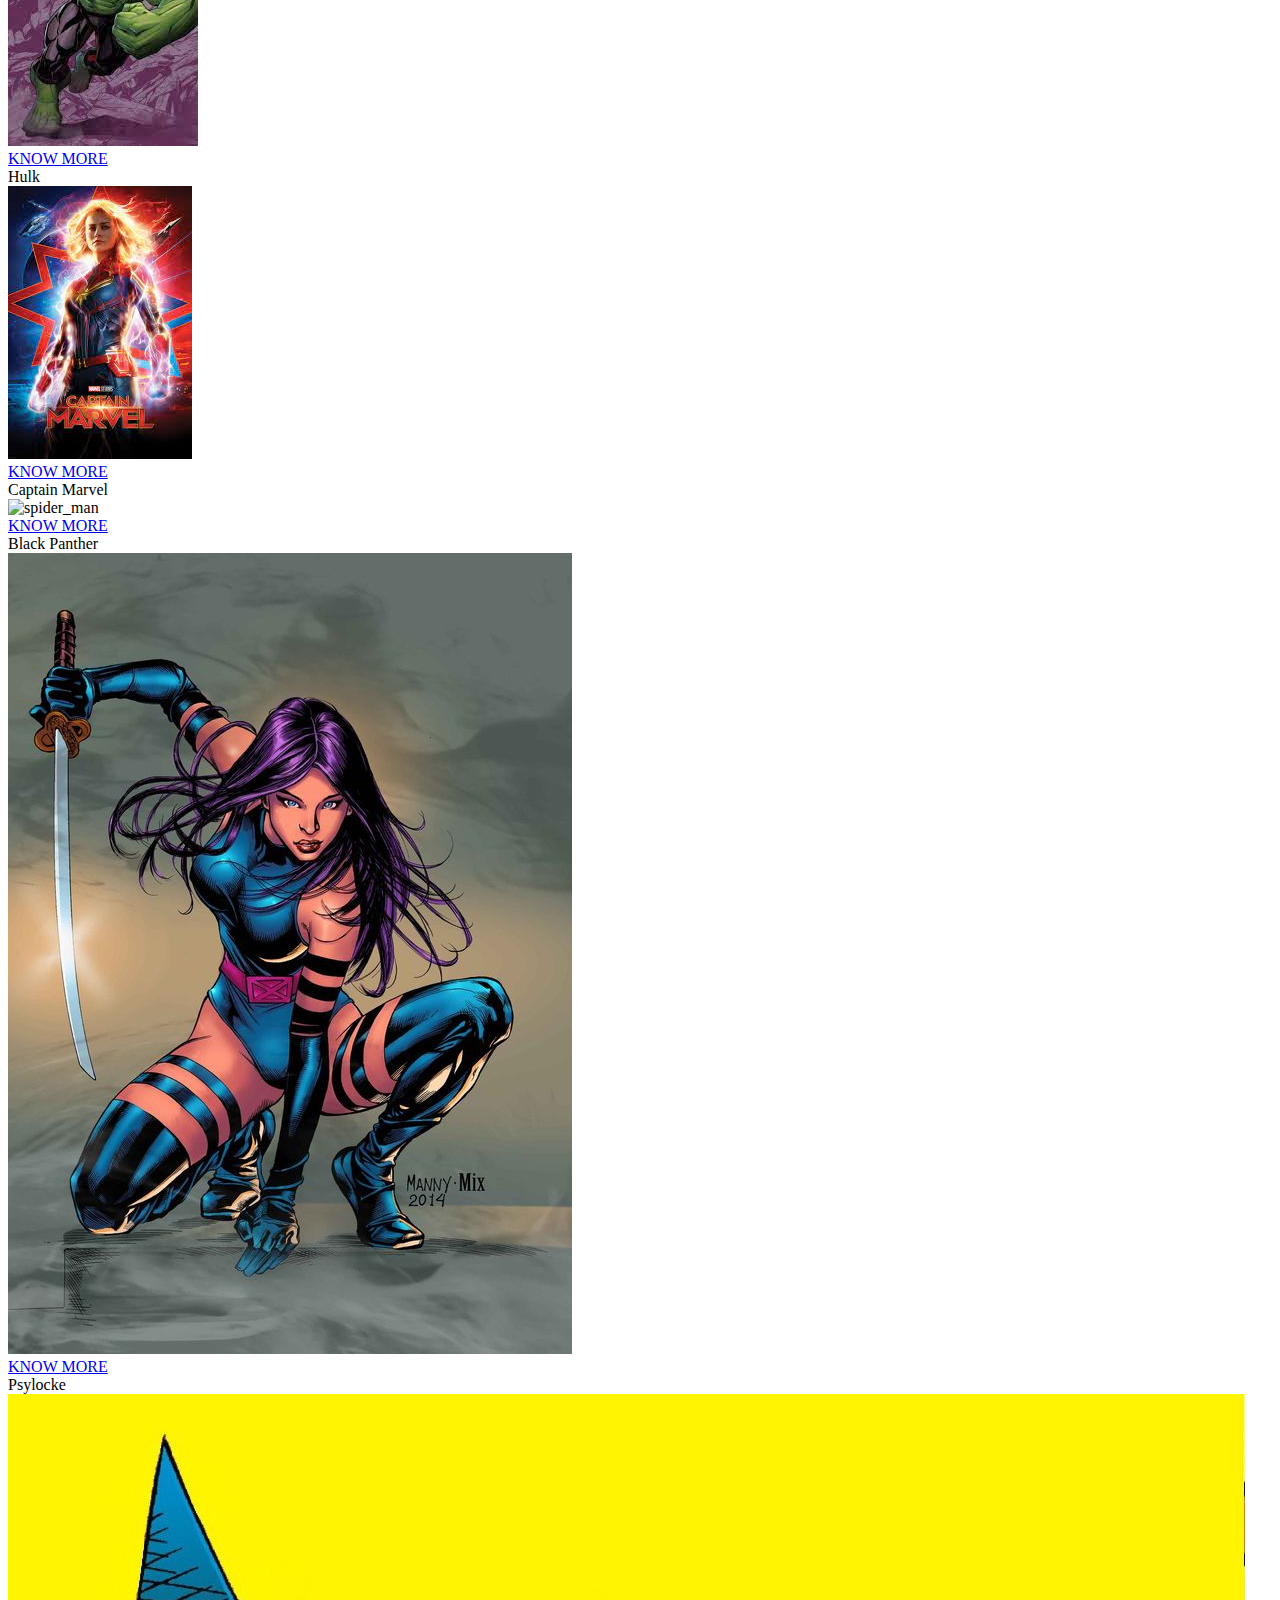
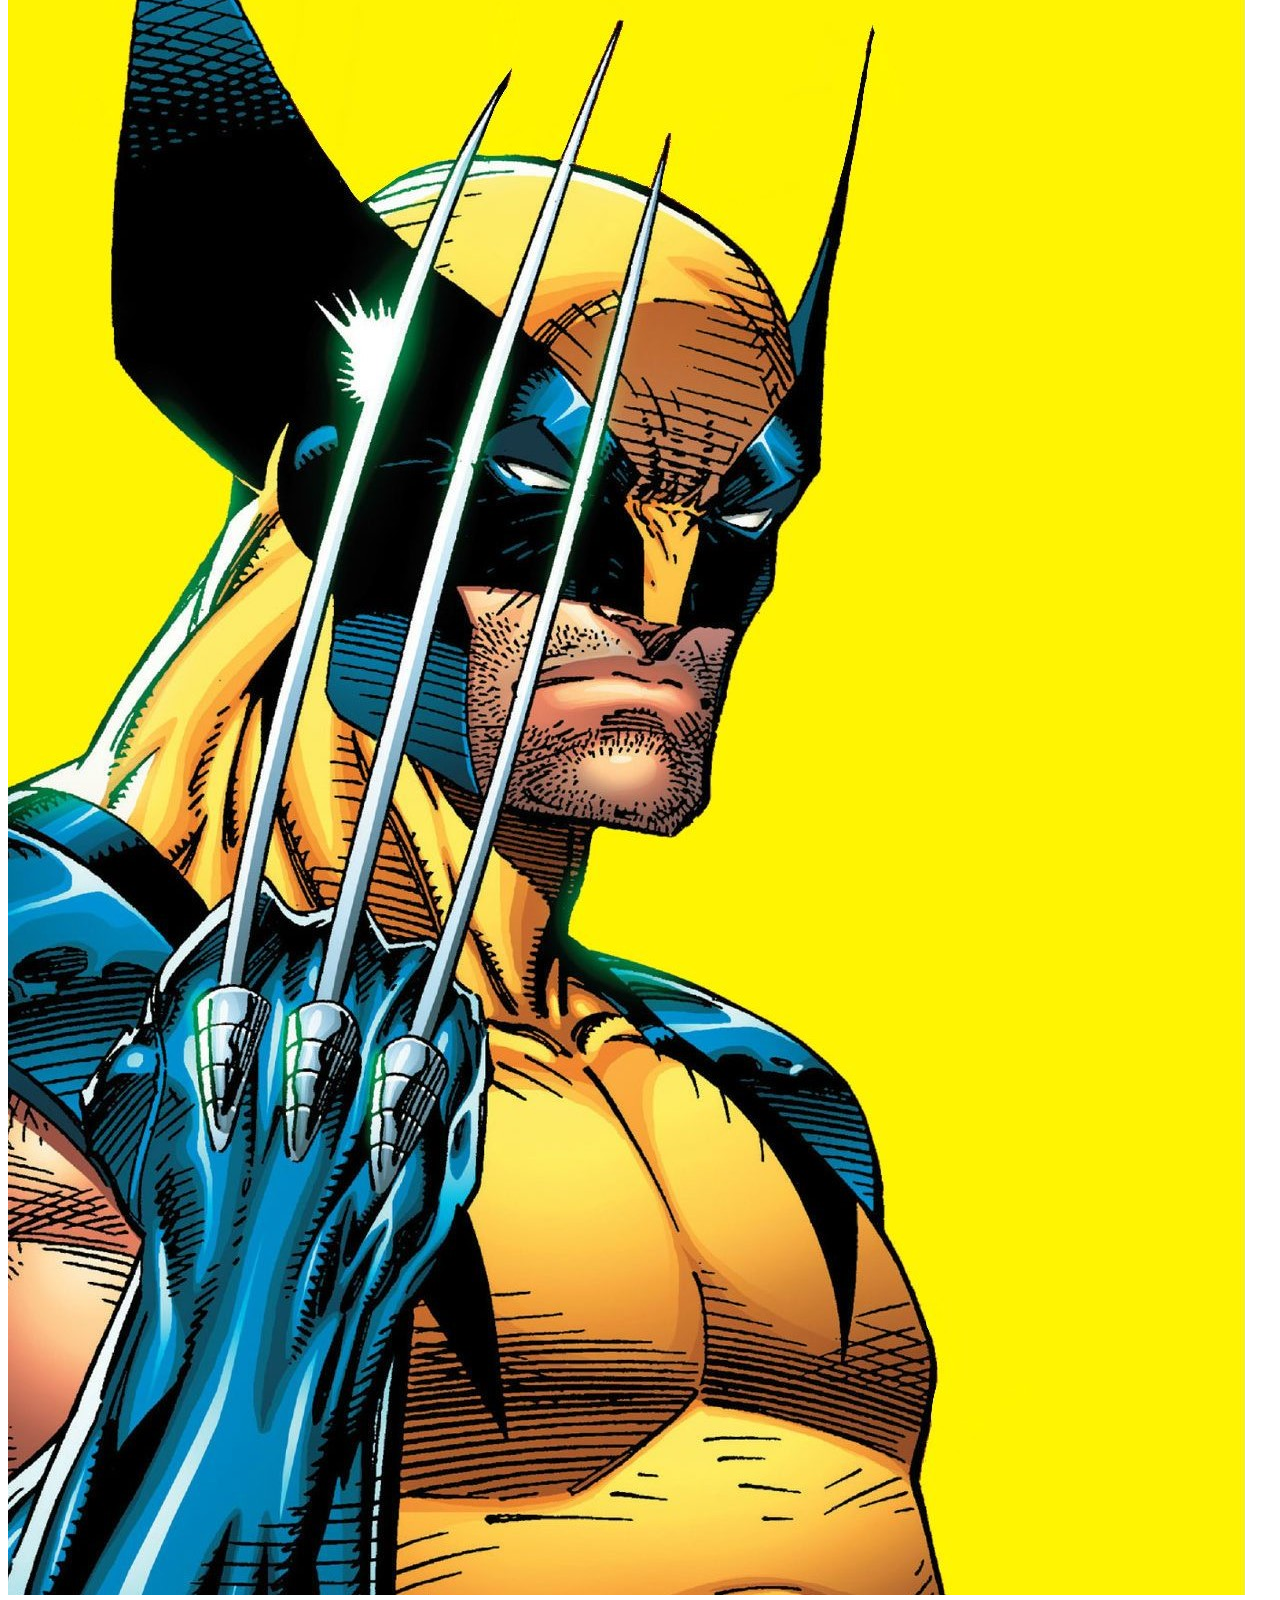
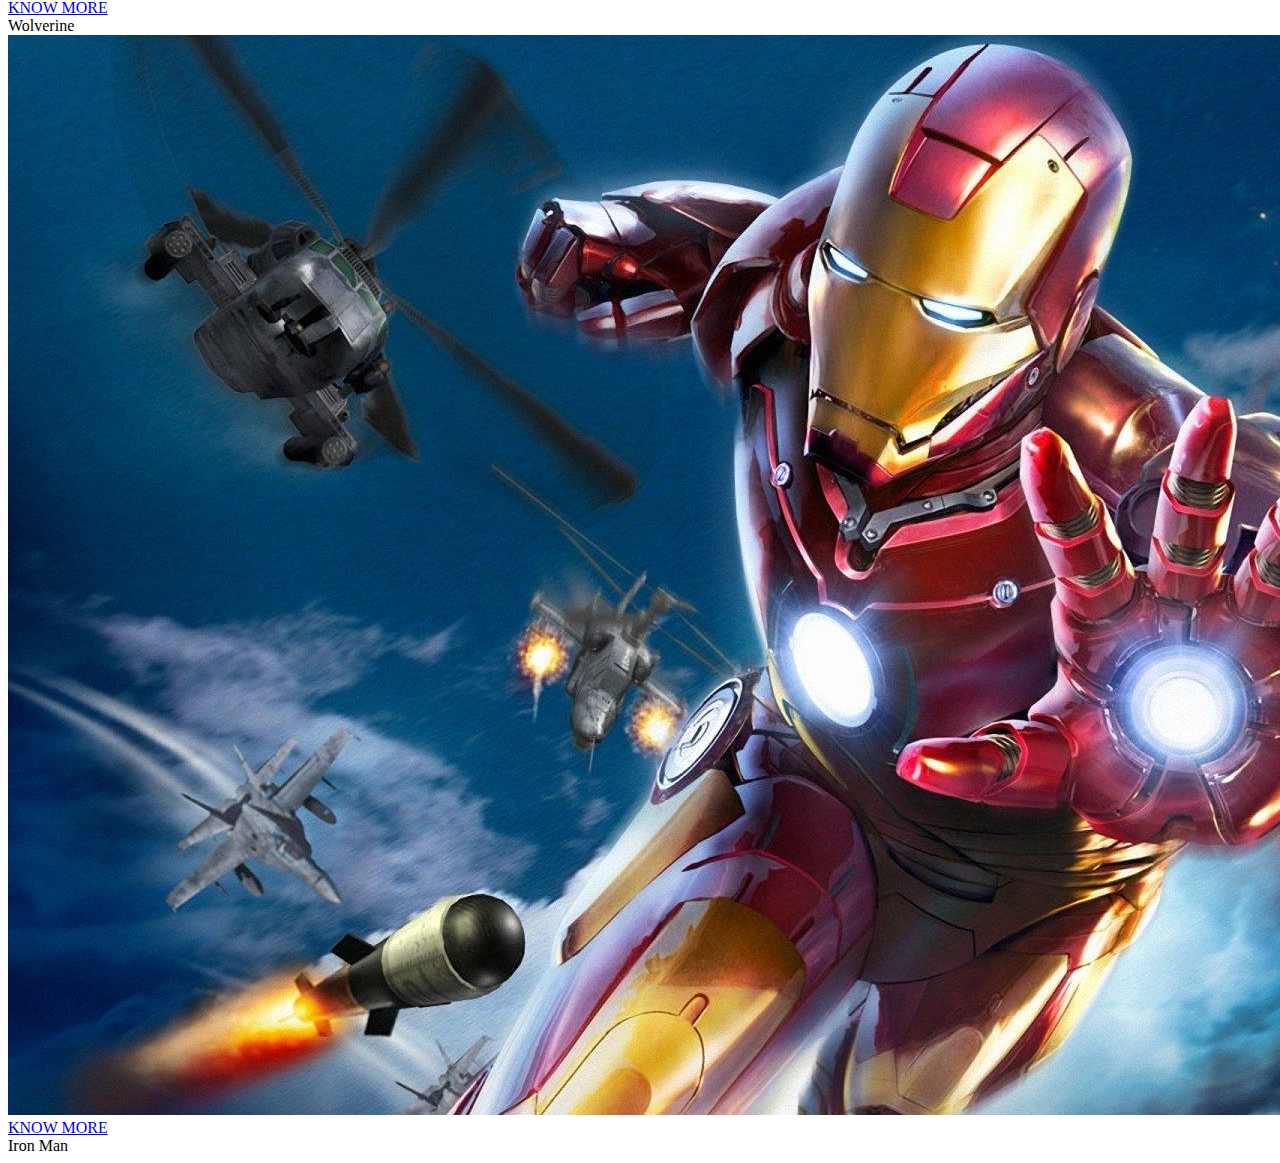
==== commit 68486230: "Iron Man Character added" ====
--- a/components/characters/character.html
+++ b/components/characters/character.html
@@ -1,296 +1,231 @@
 <!DOCTYPE html>
 <html lang="en">
-  <head>
-    <meta charset="UTF-8" />
-    <meta http-equiv="X-UA-Compatible" content="IE=edge" />
-    <meta name="viewport" content="width=device-width, initial-scale=1.0" />
-    <title>Marvel | Characters</title>
-
-    <!-- ================ ICO Link ================== -->
-    <link
-      rel="shortcut icon"
-      href="../../assets/icons/tab.ico"
-      type="image/x-icon"
-    />
-
-    <link rel="stylesheet" href="character.css" />
-  </head>
-
-  <body>
-    <!-- ===================== NavBar Starts from here====================== -->
-
-    <div class="nav">
-      <nav>
-        <!-- ========== Nav Links on Left ============ -->
-        <div class="left">
-          <a href="./character.html" class="nav-links">CHARACTERS</a>
-
-          <a href="../comics/comic.html" class="nav-links">COMICS</a>
-        </div>
-
-        <!-- ============ Logo ============= -->
-        <div id="logo">
-          <a href="../../index.html">
-            <svg width="131" height="55" xmlns="http://www.w3.org/2000/svg">
-              <rect fill="#EC1D24" width="100%" height="100%"></rect>
-              <path
-                fill="#FEFEFE"
-                d="M126.222 40.059v7.906H111.58V4h7.885v36.059h6.757zm-62.564-14.5c-.61.294-1.248.44-1.87.442v-14.14h.04c.622-.005 5.264.184 5.264 6.993 0 3.559-1.58 5.804-3.434 6.705zM40.55 34.24l2.183-18.799 2.265 18.799H40.55zm69.655-22.215V4.007H87.879l-3.675 26.779-3.63-26.78h-8.052l.901 7.15c-.928-1.832-4.224-7.15-11.48-7.15-.047-.002-8.06 0-8.06 0l-.031 39.032-5.868-39.031-10.545-.005-6.072 40.44.002-40.435H21.278L17.64 26.724 14.096 4.006H4v43.966h7.95V26.78l3.618 21.192h4.226l3.565-21.192v21.192h15.327l.928-6.762h6.17l.927 6.762 15.047.008h.01v-.008h.02V33.702l1.845-.27 3.817 14.55h7.784l-.002-.01h.022l-5.011-17.048c2.538-1.88 5.406-6.644 4.643-11.203v-.002C74.894 19.777 79.615 48 79.615 48l9.256-.027 6.327-39.85v39.85h15.007v-7.908h-7.124v-10.08h7.124v-8.03h-7.124v-9.931h7.124z"
-              ></path>
-              <path fill="#EC1D24" d="M0 0h30v52H0z"></path>
-              <path
-                fill="#FEFEFE"
-                d="M31.5 48V4H21.291l-3.64 22.735L14.102 4H4v44h8V26.792L15.577 48h4.229l3.568-21.208V48z"
-              ></path>
-            </svg>
-          </a>
-        </div>
-
-        <!-- ======= Nav Links on Right ========= -->
-        <div class="right">
-          <a href="../movies/movie.html" class="nav-links">MOVIES</a>
-
-          <a href="../tvshows/tvshow.html" class="nav-links">TV SHOWS</a>
-        </div>
-      </nav>
-    </div>
-
-    <!-- ================== NavBar Ends ========================== -->
-
-    <!-- ========================== Movie Cards ======================== -->
-
-    <div class="card-holder">
-      <!-- ============================ Demo Card =========================== -->
-      <!-- ===== you need to use these class only while making your own ===== -->
-      <div class="card">
-        <div class="card-image">
-          <!-- upload your image in assets/characters-images/ folder and use it here -->
-          <img
-            src="../../assets/characters-images/spider_man.png"
-            alt="spider_man"
-          />
-        </div>
-
-        <div class="know-more">
-          <!-- Add the official link of your character in href -->
-          <a href="https://www.marvel.com/characters/spider-man-marvel-zombies"
-            >KNOW MORE</a
-          >
-        </div>
-        <div class="card">
-
-            <div class="card-image">
-                <!-- upload your image in assets/characters-images/ folder and use it here -->
-                <img src="../../assets/characters-images/doctor-strange.jpg" alt="doctor-strange" />
-            </div>
-
-            <div class="know-more">
-                <!-- Add the official link of your character in href -->
-                <a href="https://www.marvel.com/characters/doctor-strange-stephen-strange">KNOW MORE</a>
-            </div>
-
-            <!-- change the content of title div according to your character -->
-            <div class="title">
-                Doctor Strange
-            </div>
-        </div>
-
-        <div class="card">
-
-            <div class="card-image">
-                <!-- upload your image in assets/characters-images/ folder and use it here -->
-                <img src="../../assets/characters-images/iron-man.jpg" alt="Scarlet_Witch" />
-            </div>
-
-            <div class="know-more">
-                <!-- Add the official link of your character in href -->
-                <a href="https://www.marvel.com/characters/iron-man-tony-stark">KNOW MORE</a>
-            </div>
-
-            <!-- change the content of title div according to your character -->
-            <div class="title">
-                Iron man
-            </div>
-        </div>
-
-
-
-
-        <!-- change the content of title div according to your character -->
-        <div class="title">Spider man</div>
-      </div>
-
-      <!-- Adding Captain America's Character Card -->
-      <div class="card">
-        <div class="card-image">
-          <!-- upload your image in assets/characters-images/ folder and use it here -->
-          <img
-            src="../../assets/characters-images/CaptainAmerica.jpg"
-            alt="Captain_America"
-          />
-        </div>
-
-        <div class="know-more">
-          <!-- Add the official link of your character in href -->
-          <a
-            href="https://www.marvel.com/characters/captain-america-steve-rogers"
-            >KNOW MORE</a
-          >
-        </div>
-
-        <!-- change the content of title div according to your character -->
-        <div class="title">Captain America</div>
-      </div>
-
-      <div class="card">
-        <div class="card-image">
-          <!-- upload your image in assets/characters-images/ folder and use it here -->
-          <img src="../../assets/characters-images/loki.jpg" alt="loki" />
-        </div>
-
-        <div class="know-more">
-          <!-- Add the official link of your character in href -->
-          <a href="https://www.marvel.com/characters/loki">KNOW MORE</a>
-        </div>
-
-        <!-- change the content of title div according to your character -->
-        <div class="title">Loki</div>
-      </div>
-
-      <!-- ============= Start your contribution below this line =============== -->
-      <div class="card">
-        <div class="card-image">
-          <!-- upload your image in assets/characters-images/ folder and use it here -->
-          <img
-            src="../../assets/characters-images/batman.jpg"
-            alt="spider_man"
-          />
-        </div>
-
-        <div class="know-more">
-          <!-- Add the official link of your character in href -->
-          <a href="https://www.marvel.com/characters/spider-man-marvel-zombies"
-            >KNOW MORE</a
-          >
-        </div>
-
-        <!-- change the content of title div according to your character -->
-        <div class="title">Bat man</div>
-      </div>
-
-      <!-- Adding Thor's Character Card -->
-      <div class="card">
-        <div class="card-image">
-          <!-- upload your image in assets/characters-images/ folder and use it here -->
-          <img src="../../assets/characters-images/thor.jpg" alt="Thor" />
-        </div>
-
-        <div class="know-more">
-          <!-- Add the official link of your character in href -->
-          <a href="https://www.marvel.com/characters/thor-thor-odinson"
-            >KNOW MORE</a
-          >
-        </div>
-
-        <!-- change the content of title div according to your character -->
-        <div class="title">Thor</div>
-      </div>
-
-      <div class="card">
-        <div class="card-image">
-          <!-- upload your image in assets/characters-images/ folder and use it here -->
-          <img src="../../assets/characters-images/hulk.png" alt="Hulk" />
-        </div>
-
-        <div class="know-more">
-          <!-- Add the official link of your character in href -->
-          <a href="https://www.marvel.com/characters/hulk-bruce-banner"
-            >KNOW MORE</a
-          >
-        </div>
-
-        <!-- change the content of title div according to your character -->
-        <div class="title">Hulk</div>
-      </div>
-
-      <div class="card">
-        <div class="card-image">
-          <!-- upload your image in assets/characters-images/ folder and use it here -->
-          <img
-            src="../../assets/characters-images/captain_marvel.jpg"
-            alt="Captain Marvel"
-          />
-        </div>
-
-        <div class="know-more">
-          <!-- Add the official link of your character in href -->
-          <a
-            href="https://www.marvel.com/characters/captain-marvel-carol-danvers"
-            >KNOW MORE</a
-          >
-        </div>
-
-        <!-- change the content of title div according to your character -->
-        <div class="title">Captain Marvel</div>
-      </div>
-
-      <!-- Adding Black Panther's Character Card -->
-      <div class="card">
-        <div class="card-image">
-          <!-- upload your image in assets/characters-images/ folder and use it here -->
-          <img
-            src="../../assets/characters-images/black-panther.png"
-            alt="spider_man"
-          />
-        </div>
-
-        <div class="know-more">
-          <!-- Add the official link of your character in href -->
-          <a href="https://www.marvel.com/characters/spider-man-marvel-zombies"
-            >KNOW MORE</a
-          >
-        </div>
-
-        <!-- change the content of title div according to your character -->
-        <div class="title">Black Panther</div>
-      </div>
-      <!-- Adding Psylocke's Character Card -->
-      <div class="card">
-        <div class="card-image">
-          <!-- upload your image in assets/characters-images/ folder and use it here -->
-          <img
-            src="../../assets/characters-images/psylocke.jpeg"
-            alt="Psylocke"
-          />
-        </div>
-
-        <div class="know-more">
-          <!-- Add the official link of your character in href -->
-          <a href="https://www.marvel.com/characters/psylocke">KNOW MORE</a>
-        </div>
-
-        <!-- change the content of title div according to your character -->
-        <div class="title">Psylocke</div>
-      </div>
-      <!-- Adding Wolverine's Character Card -->
-      <div class="card">
-        <div class="card-image">
-          <!-- upload your image in assets/characters-images/ folder and use it here -->
-          <img
-            src="../../assets/characters-images/wolverine.jpg"
-            alt="Wolverine"
-          />
-        </div>
-
-        <div class="know-more">
-          <!-- Add the official link of your character in href -->
-          <a href="https://www.marvel.com/characters/wolverine-james-howlett">KNOW MORE</a>
-        </div>
-
-        <!-- change the content of title div according to your character -->
-        <div class="title">Wolverine</div>
-      </div>
-       
-    </div>
-  </body>
-</html>
+
+<head>
+  <meta charset="UTF-8" />
+  <meta http-equiv="X-UA-Compatible" content="IE=edge" />
+  <meta name="viewport" content="width=device-width, initial-scale=1.0" />
+  <title>Marvel | Characters</title>
+
+  <!-- ================ ICO Link ================== -->
+  <link rel="shortcut icon" href="../../assets/icons/tab.ico" type="image/x-icon" />
+
+  <link rel="stylesheet" href="character.css" />
+</head>
+
+<body>
+  <!-- ===================== NavBar Starts from here====================== -->
+
+  <div class="nav">
+    <nav>
+      <!-- ========== Nav Links on Left ============ -->
+      <div class="left">
+        <a href="./character.html" class="nav-links">CHARACTERS</a>
+
+        <a href="../comics/comic.html" class="nav-links">COMICS</a>
+      </div>
+
+      <!-- ============ Logo ============= -->
+      <div id="logo">
+        <a href="../../index.html">
+          <svg width="131" height="55" xmlns="http://www.w3.org/2000/svg">
+            <rect fill="#EC1D24" width="100%" height="100%"></rect>
+            <path fill="#FEFEFE"
+              d="M126.222 40.059v7.906H111.58V4h7.885v36.059h6.757zm-62.564-14.5c-.61.294-1.248.44-1.87.442v-14.14h.04c.622-.005 5.264.184 5.264 6.993 0 3.559-1.58 5.804-3.434 6.705zM40.55 34.24l2.183-18.799 2.265 18.799H40.55zm69.655-22.215V4.007H87.879l-3.675 26.779-3.63-26.78h-8.052l.901 7.15c-.928-1.832-4.224-7.15-11.48-7.15-.047-.002-8.06 0-8.06 0l-.031 39.032-5.868-39.031-10.545-.005-6.072 40.44.002-40.435H21.278L17.64 26.724 14.096 4.006H4v43.966h7.95V26.78l3.618 21.192h4.226l3.565-21.192v21.192h15.327l.928-6.762h6.17l.927 6.762 15.047.008h.01v-.008h.02V33.702l1.845-.27 3.817 14.55h7.784l-.002-.01h.022l-5.011-17.048c2.538-1.88 5.406-6.644 4.643-11.203v-.002C74.894 19.777 79.615 48 79.615 48l9.256-.027 6.327-39.85v39.85h15.007v-7.908h-7.124v-10.08h7.124v-8.03h-7.124v-9.931h7.124z">
+            </path>
+            <path fill="#EC1D24" d="M0 0h30v52H0z"></path>
+            <path fill="#FEFEFE"
+              d="M31.5 48V4H21.291l-3.64 22.735L14.102 4H4v44h8V26.792L15.577 48h4.229l3.568-21.208V48z"></path>
+          </svg>
+        </a>
+      </div>
+
+      <!-- ======= Nav Links on Right ========= -->
+      <div class="right">
+        <a href="../movies/movie.html" class="nav-links">MOVIES</a>
+
+        <a href="../tvshows/tvshow.html" class="nav-links">TV SHOWS</a>
+      </div>
+    </nav>
+  </div>
+
+  <!-- ================== NavBar Ends ========================== -->
+
+  <!-- ========================== Movie Cards ======================== -->
+
+  <div class="card-holder">
+    <!-- ============================ Demo Card =========================== -->
+    <!-- ===== you need to use these class only while making your own ===== -->
+    <div class="card">
+      <div class="card-image">
+        <!-- upload your image in assets/characters-images/ folder and use it here -->
+        <img src="../../assets/characters-images/spider_man.png" alt="spider_man" />
+      </div>
+
+      <div class="know-more">
+        <!-- Add the official link of your character in href -->
+        <a href="https://www.marvel.com/characters/spider-man-marvel-zombies">KNOW MORE</a>
+      </div>
+
+      <!-- change the content of title div according to your character -->
+      <div class="title">Spider man</div>
+    </div>
+
+    <!-- Adding Captain America's Character Card -->
+    <div class="card">
+      <div class="card-image">
+        <!-- upload your image in assets/characters-images/ folder and use it here -->
+        <img src="../../assets/characters-images/CaptainAmerica.jpg" alt="Captain_America" />
+      </div>
+
+      <div class="know-more">
+        <!-- Add the official link of your character in href -->
+        <a href="https://www.marvel.com/characters/captain-america-steve-rogers">KNOW MORE</a>
+      </div>
+
+      <!-- change the content of title div according to your character -->
+      <div class="title">Captain America</div>
+    </div>
+
+    <div class="card">
+      <div class="card-image">
+        <!-- upload your image in assets/characters-images/ folder and use it here -->
+        <img src="../../assets/characters-images/loki.jpg" alt="loki" />
+      </div>
+
+      <div class="know-more">
+        <!-- Add the official link of your character in href -->
+        <a href="https://www.marvel.com/characters/loki">KNOW MORE</a>
+      </div>
+
+      <!-- change the content of title div according to your character -->
+      <div class="title">Loki</div>
+    </div>
+
+    <!-- ============= Start your contribution below this line =============== -->
+    <div class="card">
+      <div class="card-image">
+        <!-- upload your image in assets/characters-images/ folder and use it here -->
+        <img src="../../assets/characters-images/batman.jpg" alt="spider_man" />
+      </div>
+
+      <div class="know-more">
+        <!-- Add the official link of your character in href -->
+        <a href="https://www.marvel.com/characters/spider-man-marvel-zombies">KNOW MORE</a>
+      </div>
+
+      <!-- change the content of title div according to your character -->
+      <div class="title">Bat man</div>
+    </div>
+
+    <!-- Adding Thor's Character Card -->
+    <div class="card">
+      <div class="card-image">
+        <!-- upload your image in assets/characters-images/ folder and use it here -->
+        <img src="../../assets/characters-images/thor.jpg" alt="Thor" />
+      </div>
+
+      <div class="know-more">
+        <!-- Add the official link of your character in href -->
+        <a href="https://www.marvel.com/characters/thor-thor-odinson">KNOW MORE</a>
+      </div>
+
+      <!-- change the content of title div according to your character -->
+      <div class="title">Thor</div>
+    </div>
+
+    <div class="card">
+      <div class="card-image">
+        <!-- upload your image in assets/characters-images/ folder and use it here -->
+        <img src="../../assets/characters-images/hulk.png" alt="Hulk" />
+      </div>
+
+      <div class="know-more">
+        <!-- Add the official link of your character in href -->
+        <a href="https://www.marvel.com/characters/hulk-bruce-banner">KNOW MORE</a>
+      </div>
+
+      <!-- change the content of title div according to your character -->
+      <div class="title">Hulk</div>
+    </div>
+
+    <div class="card">
+      <div class="card-image">
+        <!-- upload your image in assets/characters-images/ folder and use it here -->
+        <img src="../../assets/characters-images/captain_marvel.jpg" alt="Captain Marvel" />
+      </div>
+
+      <div class="know-more">
+        <!-- Add the official link of your character in href -->
+        <a href="https://www.marvel.com/characters/captain-marvel-carol-danvers">KNOW MORE</a>
+      </div>
+
+      <!-- change the content of title div according to your character -->
+      <div class="title">Captain Marvel</div>
+    </div>
+
+    <!-- Adding Black Panther's Character Card -->
+    <div class="card">
+      <div class="card-image">
+        <!-- upload your image in assets/characters-images/ folder and use it here -->
+        <img src="../../assets/characters-images/black-panther.png" alt="spider_man" />
+      </div>
+
+      <div class="know-more">
+        <!-- Add the official link of your character in href -->
+        <a href="https://www.marvel.com/characters/spider-man-marvel-zombies">KNOW MORE</a>
+      </div>
+
+      <!-- change the content of title div according to your character -->
+      <div class="title">Black Panther</div>
+    </div>
+    <!-- Adding Psylocke's Character Card -->
+    <div class="card">
+      <div class="card-image">
+        <!-- upload your image in assets/characters-images/ folder and use it here -->
+        <img src="../../assets/characters-images/psylocke.jpeg" alt="Psylocke" />
+      </div>
+
+      <div class="know-more">
+        <!-- Add the official link of your character in href -->
+        <a href="https://www.marvel.com/characters/psylocke">KNOW MORE</a>
+      </div>
+
+      <!-- change the content of title div according to your character -->
+      <div class="title">Psylocke</div>
+    </div>
+    <!-- Adding Wolverine's Character Card -->
+    <div class="card">
+      <div class="card-image">
+        <!-- upload your image in assets/characters-images/ folder and use it here -->
+        <img src="../../assets/characters-images/wolverine.jpg" alt="Wolverine" />
+      </div>
+
+      <div class="know-more">
+        <!-- Add the official link of your character in href -->
+        <a href="https://www.marvel.com/characters/wolverine-james-howlett">KNOW MORE</a>
+      </div>
+
+      <!-- change the content of title div according to your character -->
+      <div class="title">Wolverine</div>
+    </div>
+    <!-- Adding Iron Man's Character Card -->
+    <div class="card">
+      <div class="card-image">
+        <!-- upload your image in assets/characters-images/ folder and use it here -->
+        <img src="../../assets/characters-images/ironman.jpg" alt="Iron Man" />
+      </div>
+
+      <div class="know-more">
+        <!-- Add the official link of your character in href -->
+        <a href="https://www.marvel.com/characters/iron-man-tony-stark">KNOW MORE</a>
+      </div>
+
+      <!-- change the content of title div according to your character -->
+      <div class="title">Iron Man</div>
+    </div>
+
+  </div>
+</body>
+
+</html>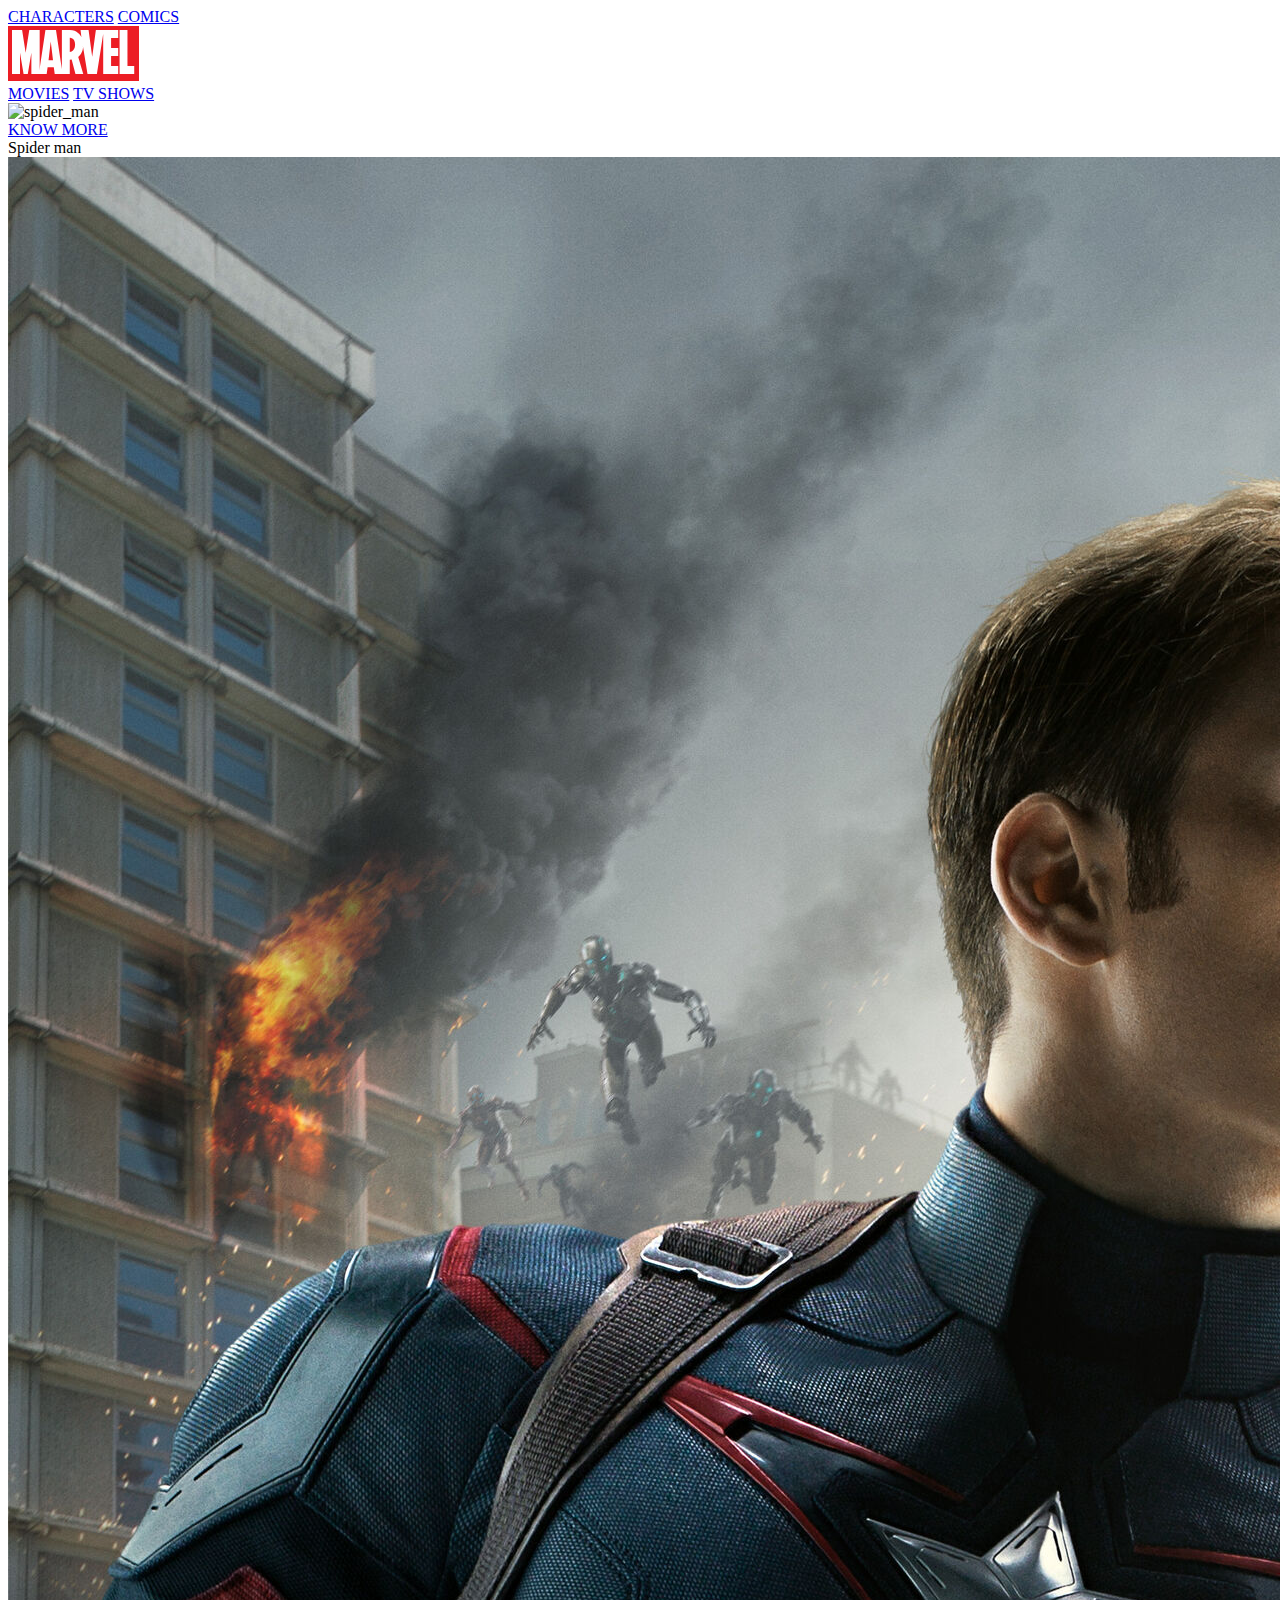
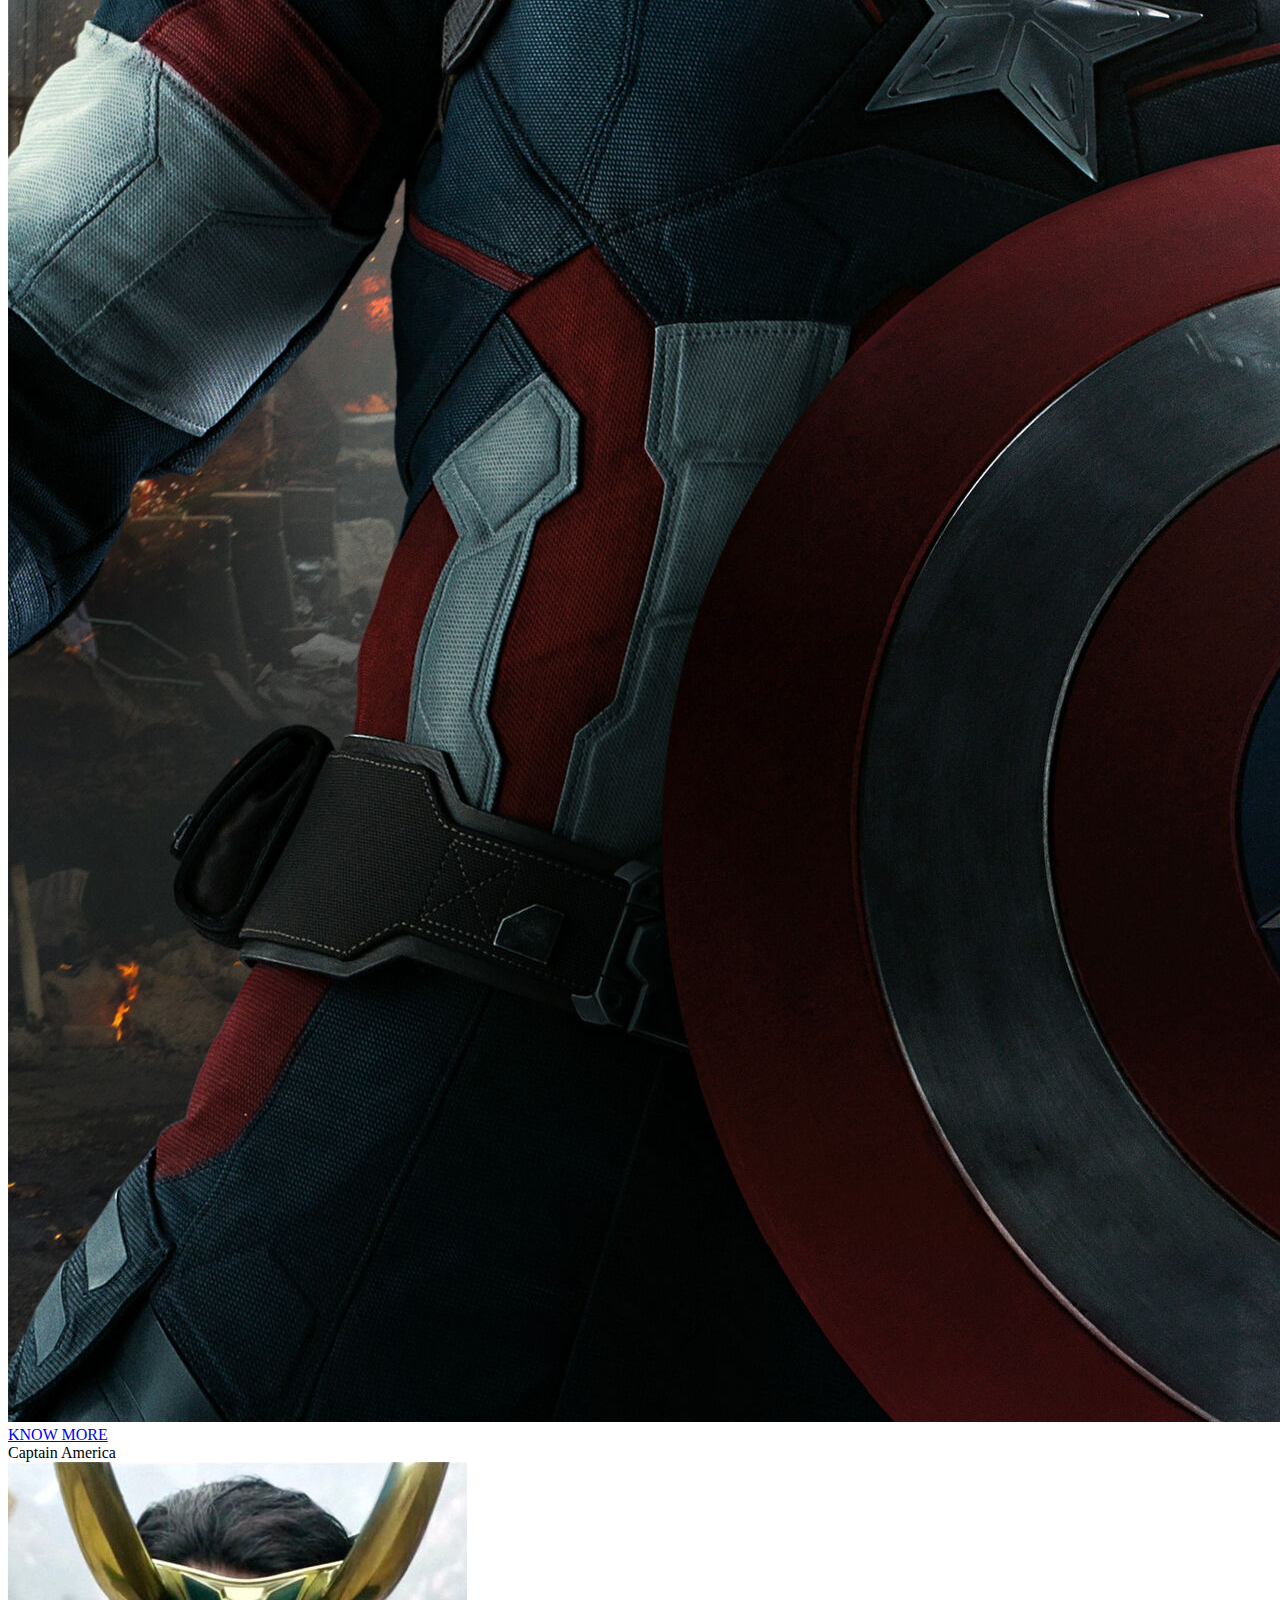
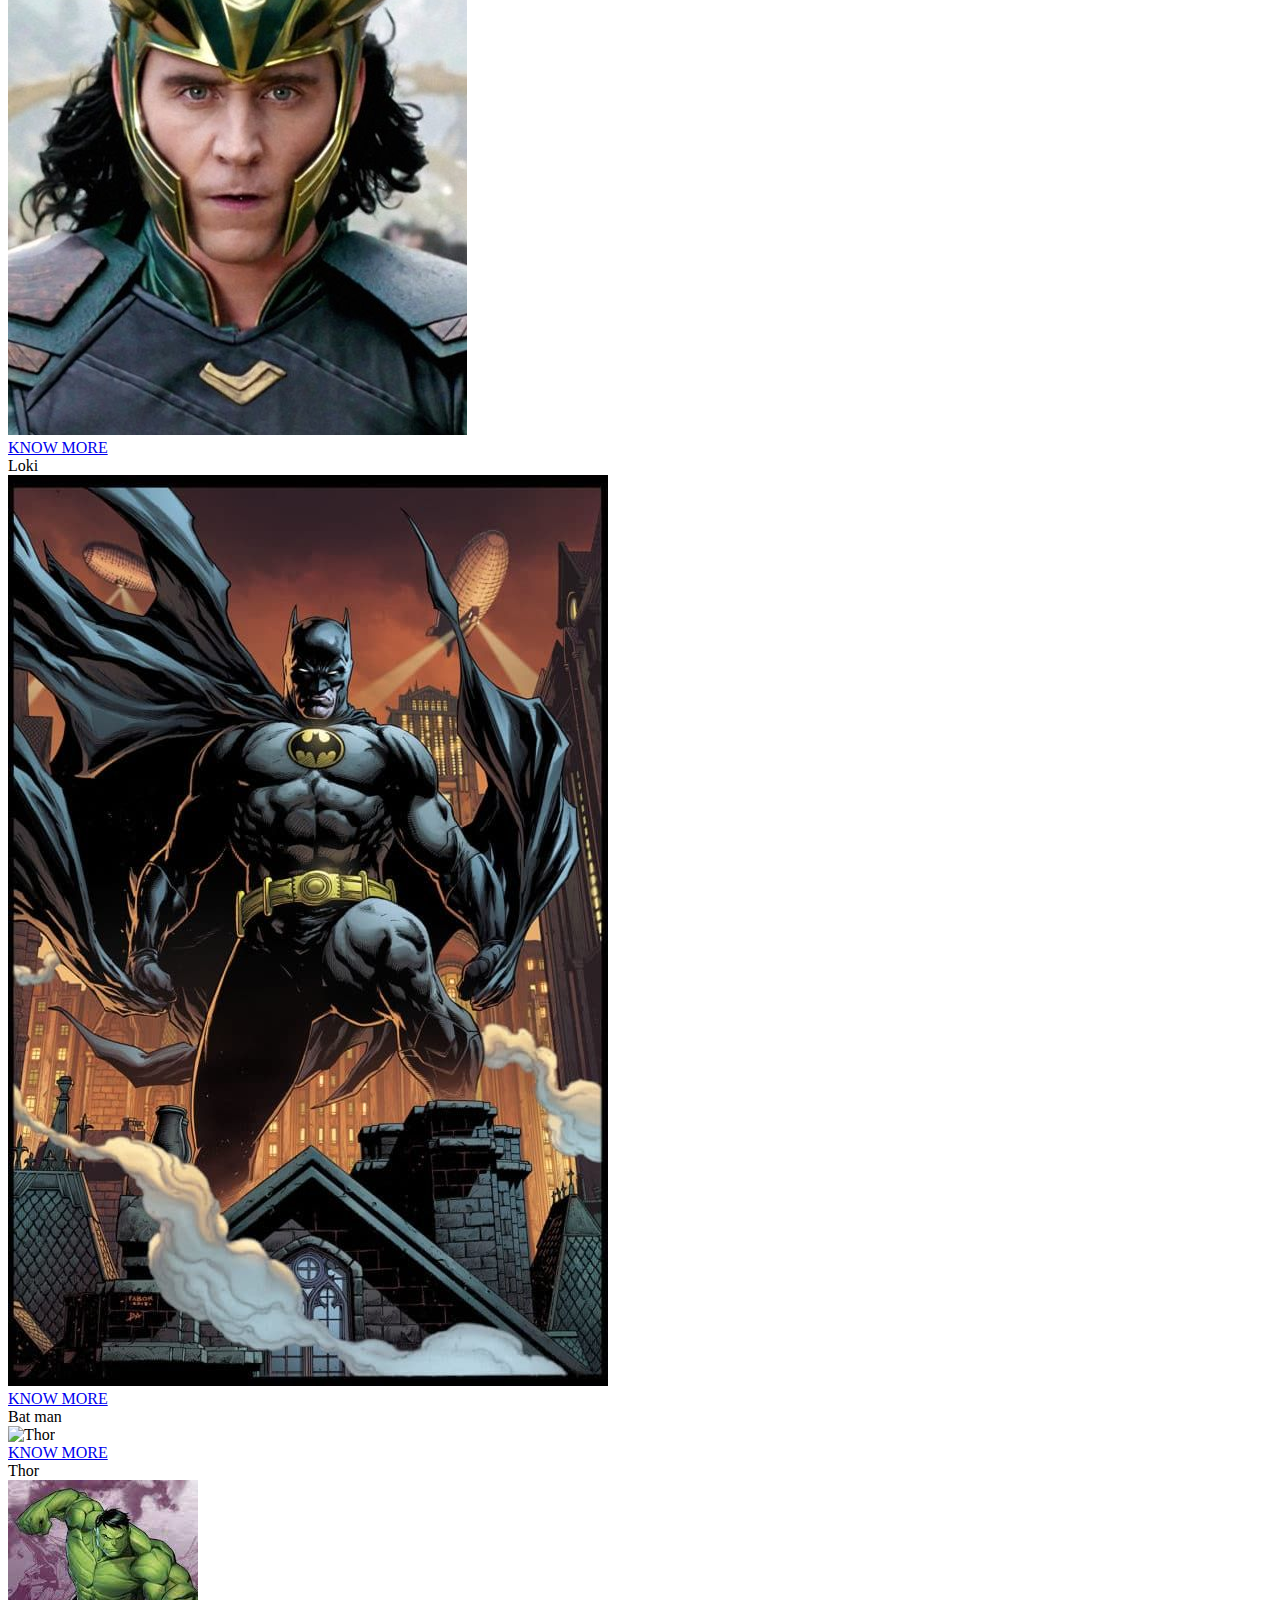
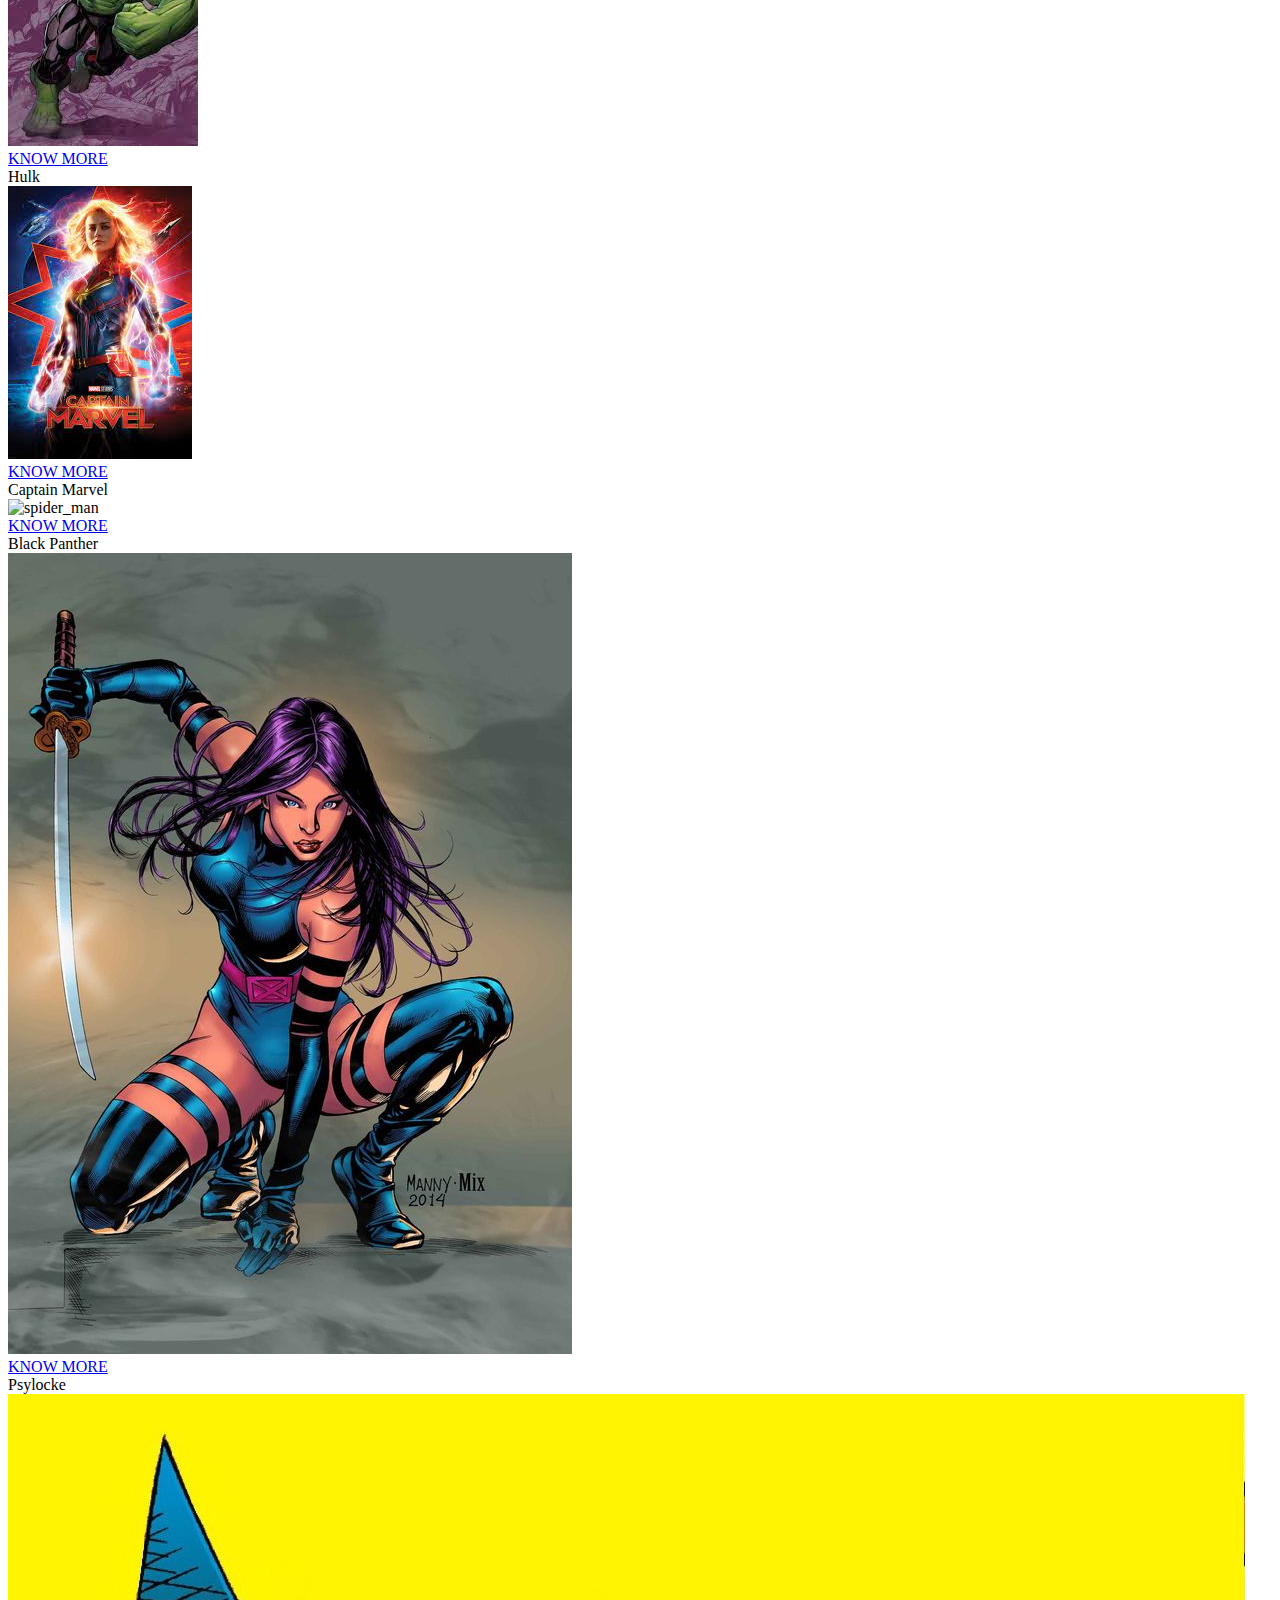
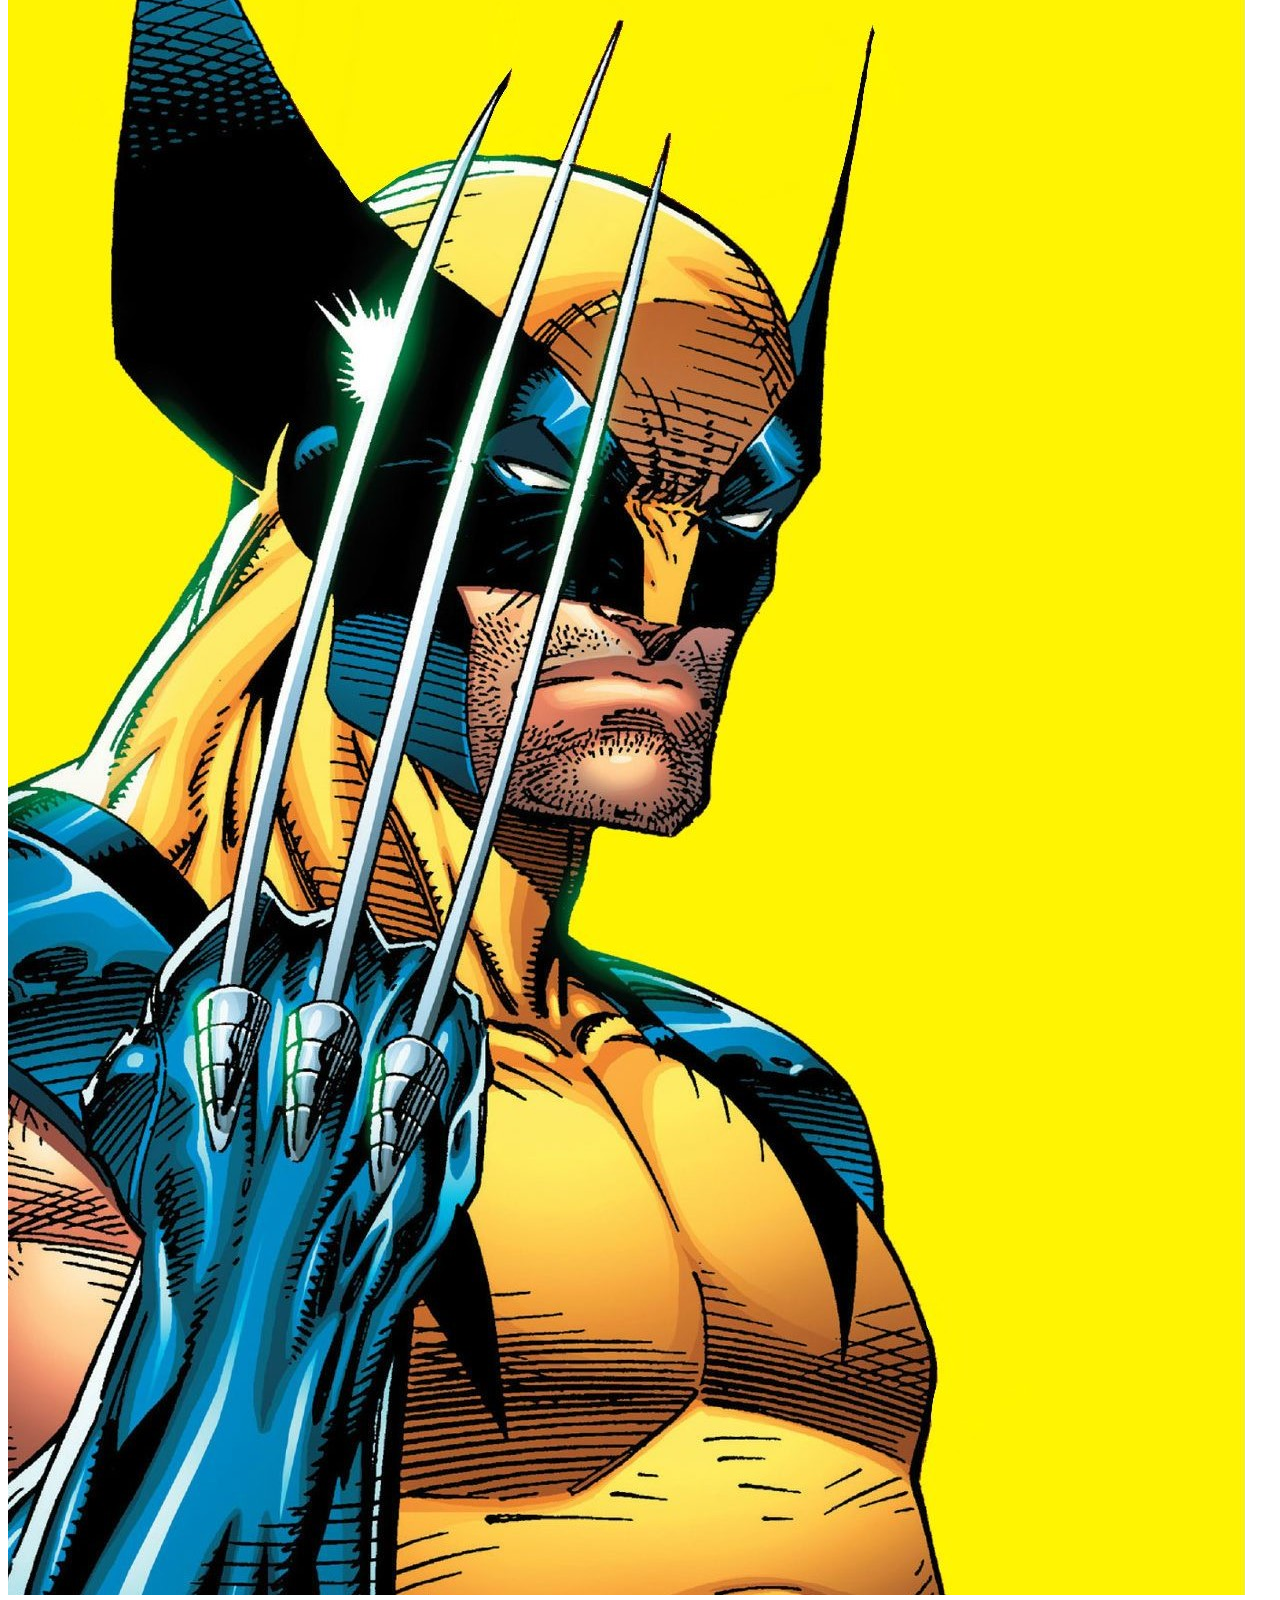
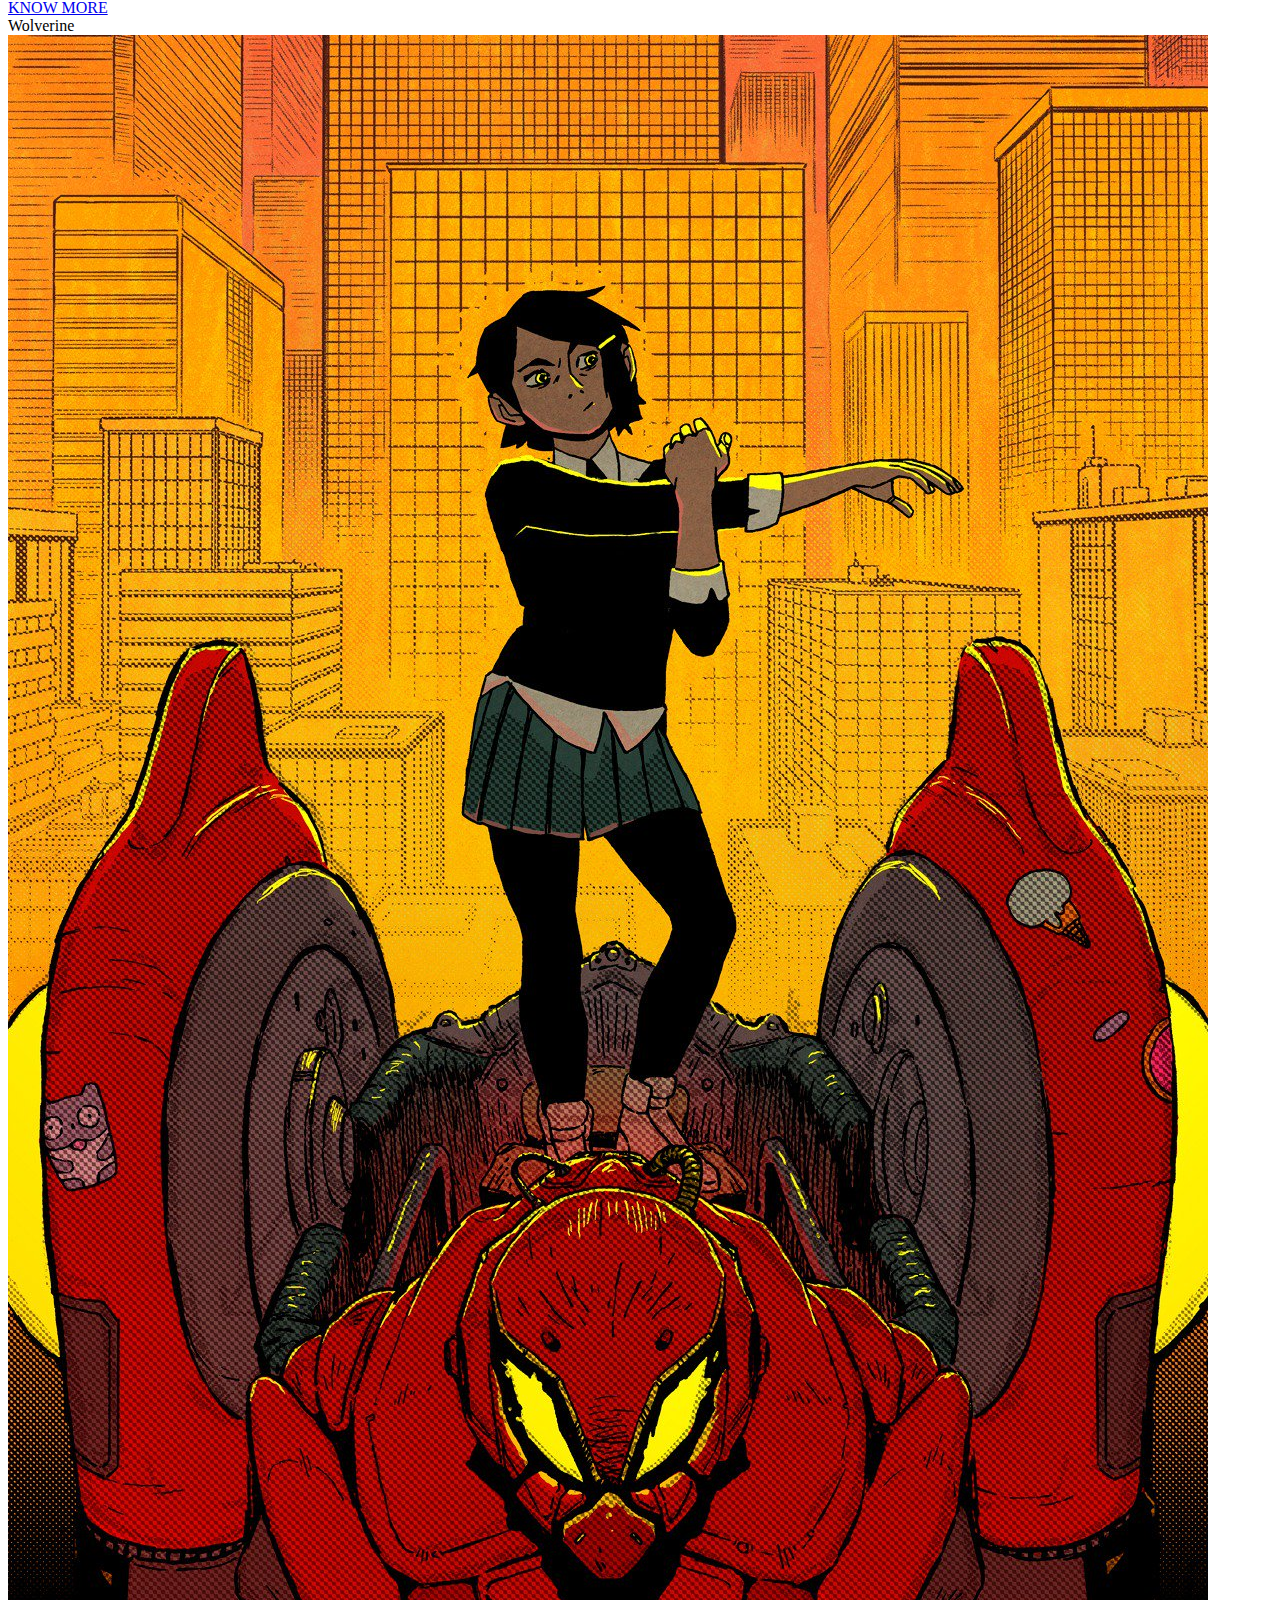
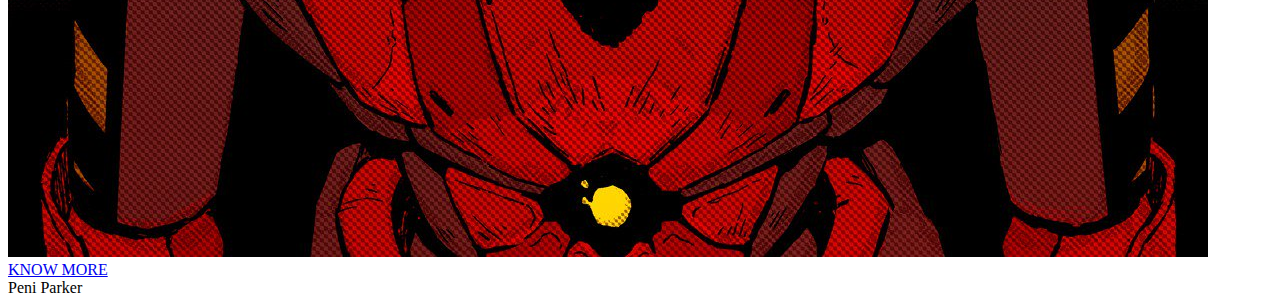
==== commit a8134fb0: "Updated to add Peni Parker" ====
--- a/components/characters/character.html
+++ b/components/characters/character.html
@@ -1,231 +1,276 @@
 <!DOCTYPE html>
 <html lang="en">
-
-<head>
-  <meta charset="UTF-8" />
-  <meta http-equiv="X-UA-Compatible" content="IE=edge" />
-  <meta name="viewport" content="width=device-width, initial-scale=1.0" />
-  <title>Marvel | Characters</title>
-
-  <!-- ================ ICO Link ================== -->
-  <link rel="shortcut icon" href="../../assets/icons/tab.ico" type="image/x-icon" />
-
-  <link rel="stylesheet" href="character.css" />
-</head>
-
-<body>
-  <!-- ===================== NavBar Starts from here====================== -->
-
-  <div class="nav">
-    <nav>
-      <!-- ========== Nav Links on Left ============ -->
-      <div class="left">
-        <a href="./character.html" class="nav-links">CHARACTERS</a>
-
-        <a href="../comics/comic.html" class="nav-links">COMICS</a>
-      </div>
-
-      <!-- ============ Logo ============= -->
-      <div id="logo">
-        <a href="../../index.html">
-          <svg width="131" height="55" xmlns="http://www.w3.org/2000/svg">
-            <rect fill="#EC1D24" width="100%" height="100%"></rect>
-            <path fill="#FEFEFE"
-              d="M126.222 40.059v7.906H111.58V4h7.885v36.059h6.757zm-62.564-14.5c-.61.294-1.248.44-1.87.442v-14.14h.04c.622-.005 5.264.184 5.264 6.993 0 3.559-1.58 5.804-3.434 6.705zM40.55 34.24l2.183-18.799 2.265 18.799H40.55zm69.655-22.215V4.007H87.879l-3.675 26.779-3.63-26.78h-8.052l.901 7.15c-.928-1.832-4.224-7.15-11.48-7.15-.047-.002-8.06 0-8.06 0l-.031 39.032-5.868-39.031-10.545-.005-6.072 40.44.002-40.435H21.278L17.64 26.724 14.096 4.006H4v43.966h7.95V26.78l3.618 21.192h4.226l3.565-21.192v21.192h15.327l.928-6.762h6.17l.927 6.762 15.047.008h.01v-.008h.02V33.702l1.845-.27 3.817 14.55h7.784l-.002-.01h.022l-5.011-17.048c2.538-1.88 5.406-6.644 4.643-11.203v-.002C74.894 19.777 79.615 48 79.615 48l9.256-.027 6.327-39.85v39.85h15.007v-7.908h-7.124v-10.08h7.124v-8.03h-7.124v-9.931h7.124z">
-            </path>
-            <path fill="#EC1D24" d="M0 0h30v52H0z"></path>
-            <path fill="#FEFEFE"
-              d="M31.5 48V4H21.291l-3.64 22.735L14.102 4H4v44h8V26.792L15.577 48h4.229l3.568-21.208V48z"></path>
-          </svg>
-        </a>
-      </div>
-
-      <!-- ======= Nav Links on Right ========= -->
-      <div class="right">
-        <a href="../movies/movie.html" class="nav-links">MOVIES</a>
-
-        <a href="../tvshows/tvshow.html" class="nav-links">TV SHOWS</a>
-      </div>
-    </nav>
-  </div>
-
-  <!-- ================== NavBar Ends ========================== -->
-
-  <!-- ========================== Movie Cards ======================== -->
-
-  <div class="card-holder">
-    <!-- ============================ Demo Card =========================== -->
-    <!-- ===== you need to use these class only while making your own ===== -->
-    <div class="card">
-      <div class="card-image">
-        <!-- upload your image in assets/characters-images/ folder and use it here -->
-        <img src="../../assets/characters-images/spider_man.png" alt="spider_man" />
-      </div>
-
-      <div class="know-more">
-        <!-- Add the official link of your character in href -->
-        <a href="https://www.marvel.com/characters/spider-man-marvel-zombies">KNOW MORE</a>
-      </div>
-
-      <!-- change the content of title div according to your character -->
-      <div class="title">Spider man</div>
+  <head>
+    <meta charset="UTF-8" />
+    <meta http-equiv="X-UA-Compatible" content="IE=edge" />
+    <meta name="viewport" content="width=device-width, initial-scale=1.0" />
+    <title>Marvel | Characters</title>
+
+    <!-- ================ ICO Link ================== -->
+    <link
+      rel="shortcut icon"
+      href="../../assets/icons/tab.ico"
+      type="image/x-icon"
+    />
+
+    <link rel="stylesheet" href="character.css" />
+  </head>
+
+  <body>
+    <!-- ===================== NavBar Starts from here====================== -->
+
+    <div class="nav">
+      <nav>
+        <!-- ========== Nav Links on Left ============ -->
+        <div class="left">
+          <a href="./character.html" class="nav-links">CHARACTERS</a>
+
+          <a href="../comics/comic.html" class="nav-links">COMICS</a>
+        </div>
+
+        <!-- ============ Logo ============= -->
+        <div id="logo">
+          <a href="../../index.html">
+            <svg width="131" height="55" xmlns="http://www.w3.org/2000/svg">
+              <rect fill="#EC1D24" width="100%" height="100%"></rect>
+              <path
+                fill="#FEFEFE"
+                d="M126.222 40.059v7.906H111.58V4h7.885v36.059h6.757zm-62.564-14.5c-.61.294-1.248.44-1.87.442v-14.14h.04c.622-.005 5.264.184 5.264 6.993 0 3.559-1.58 5.804-3.434 6.705zM40.55 34.24l2.183-18.799 2.265 18.799H40.55zm69.655-22.215V4.007H87.879l-3.675 26.779-3.63-26.78h-8.052l.901 7.15c-.928-1.832-4.224-7.15-11.48-7.15-.047-.002-8.06 0-8.06 0l-.031 39.032-5.868-39.031-10.545-.005-6.072 40.44.002-40.435H21.278L17.64 26.724 14.096 4.006H4v43.966h7.95V26.78l3.618 21.192h4.226l3.565-21.192v21.192h15.327l.928-6.762h6.17l.927 6.762 15.047.008h.01v-.008h.02V33.702l1.845-.27 3.817 14.55h7.784l-.002-.01h.022l-5.011-17.048c2.538-1.88 5.406-6.644 4.643-11.203v-.002C74.894 19.777 79.615 48 79.615 48l9.256-.027 6.327-39.85v39.85h15.007v-7.908h-7.124v-10.08h7.124v-8.03h-7.124v-9.931h7.124z"
+              ></path>
+              <path fill="#EC1D24" d="M0 0h30v52H0z"></path>
+              <path
+                fill="#FEFEFE"
+                d="M31.5 48V4H21.291l-3.64 22.735L14.102 4H4v44h8V26.792L15.577 48h4.229l3.568-21.208V48z"
+              ></path>
+            </svg>
+          </a>
+        </div>
+
+        <!-- ======= Nav Links on Right ========= -->
+        <div class="right">
+          <a href="../movies/movie.html" class="nav-links">MOVIES</a>
+
+          <a href="../tvshows/tvshow.html" class="nav-links">TV SHOWS</a>
+        </div>
+      </nav>
     </div>
 
-    <!-- Adding Captain America's Character Card -->
-    <div class="card">
-      <div class="card-image">
-        <!-- upload your image in assets/characters-images/ folder and use it here -->
-        <img src="../../assets/characters-images/CaptainAmerica.jpg" alt="Captain_America" />
-      </div>
-
-      <div class="know-more">
-        <!-- Add the official link of your character in href -->
-        <a href="https://www.marvel.com/characters/captain-america-steve-rogers">KNOW MORE</a>
-      </div>
-
-      <!-- change the content of title div according to your character -->
-      <div class="title">Captain America</div>
+    <!-- ================== NavBar Ends ========================== -->
+
+    <!-- ========================== Movie Cards ======================== -->
+
+    <div class="card-holder">
+      <!-- ============================ Demo Card =========================== -->
+      <!-- ===== you need to use these class only while making your own ===== -->
+      <div class="card">
+        <div class="card-image">
+          <!-- upload your image in assets/characters-images/ folder and use it here -->
+          <img
+            src="../../assets/characters-images/spider_man.png"
+            alt="spider_man"
+          />
+        </div>
+
+        <div class="know-more">
+          <!-- Add the official link of your character in href -->
+          <a href="https://www.marvel.com/characters/spider-man-marvel-zombies"
+            >KNOW MORE</a
+          >
+        </div>
+
+        <!-- change the content of title div according to your character -->
+        <div class="title">Spider man</div>
+      </div>
+
+      <!-- Adding Captain America's Character Card -->
+      <div class="card">
+        <div class="card-image">
+          <!-- upload your image in assets/characters-images/ folder and use it here -->
+          <img
+            src="../../assets/characters-images/CaptainAmerica.jpg"
+            alt="Captain_America"
+          />
+        </div>
+
+        <div class="know-more">
+          <!-- Add the official link of your character in href -->
+          <a
+            href="https://www.marvel.com/characters/captain-america-steve-rogers"
+            >KNOW MORE</a
+          >
+        </div>
+
+        <!-- change the content of title div according to your character -->
+        <div class="title">Captain America</div>
+      </div>
+
+      <div class="card">
+        <div class="card-image">
+          <!-- upload your image in assets/characters-images/ folder and use it here -->
+          <img src="../../assets/characters-images/loki.jpg" alt="loki" />
+        </div>
+
+        <div class="know-more">
+          <!-- Add the official link of your character in href -->
+          <a href="https://www.marvel.com/characters/loki">KNOW MORE</a>
+        </div>
+
+        <!-- change the content of title div according to your character -->
+        <div class="title">Loki</div>
+      </div>
+
+      <!-- ============= Start your contribution below this line =============== -->
+      <div class="card">
+        <div class="card-image">
+          <!-- upload your image in assets/characters-images/ folder and use it here -->
+          <img
+            src="../../assets/characters-images/batman.jpg"
+            alt="spider_man"
+          />
+        </div>
+
+        <div class="know-more">
+          <!-- Add the official link of your character in href -->
+          <a href="https://www.marvel.com/characters/spider-man-marvel-zombies"
+            >KNOW MORE</a
+          >
+        </div>
+
+        <!-- change the content of title div according to your character -->
+        <div class="title">Bat man</div>
+      </div>
+
+      <!-- Adding Thor's Character Card -->
+      <div class="card">
+        <div class="card-image">
+          <!-- upload your image in assets/characters-images/ folder and use it here -->
+          <img src="../../assets/characters-images/thor.jpg" alt="Thor" />
+        </div>
+
+        <div class="know-more">
+          <!-- Add the official link of your character in href -->
+          <a href="https://www.marvel.com/characters/thor-thor-odinson"
+            >KNOW MORE</a
+          >
+        </div>
+
+        <!-- change the content of title div according to your character -->
+        <div class="title">Thor</div>
+      </div>
+
+      <div class="card">
+        <div class="card-image">
+          <!-- upload your image in assets/characters-images/ folder and use it here -->
+          <img src="../../assets/characters-images/hulk.png" alt="Hulk" />
+        </div>
+
+        <div class="know-more">
+          <!-- Add the official link of your character in href -->
+          <a href="https://www.marvel.com/characters/hulk-bruce-banner"
+            >KNOW MORE</a
+          >
+        </div>
+
+        <!-- change the content of title div according to your character -->
+        <div class="title">Hulk</div>
+      </div>
+
+      <div class="card">
+        <div class="card-image">
+          <!-- upload your image in assets/characters-images/ folder and use it here -->
+          <img
+            src="../../assets/characters-images/captain_marvel.jpg"
+            alt="Captain Marvel"
+          />
+        </div>
+
+        <div class="know-more">
+          <!-- Add the official link of your character in href -->
+          <a
+            href="https://www.marvel.com/characters/captain-marvel-carol-danvers"
+            >KNOW MORE</a
+          >
+        </div>
+
+        <!-- change the content of title div according to your character -->
+        <div class="title">Captain Marvel</div>
+      </div>
+
+      <!-- Adding Black Panther's Character Card -->
+      <div class="card">
+        <div class="card-image">
+          <!-- upload your image in assets/characters-images/ folder and use it here -->
+          <img
+            src="../../assets/characters-images/black-panther.png"
+            alt="spider_man"
+          />
+        </div>
+
+        <div class="know-more">
+          <!-- Add the official link of your character in href -->
+          <a href="https://www.marvel.com/characters/spider-man-marvel-zombies"
+            >KNOW MORE</a
+          >
+        </div>
+
+        <!-- change the content of title div according to your character -->
+        <div class="title">Black Panther</div>
+      </div>
+      <!-- Adding Psylocke's Character Card -->
+      <div class="card">
+        <div class="card-image">
+          <!-- upload your image in assets/characters-images/ folder and use it here -->
+          <img
+            src="../../assets/characters-images/psylocke.jpeg"
+            alt="Psylocke"
+          />
+        </div>
+
+        <div class="know-more">
+          <!-- Add the official link of your character in href -->
+          <a href="https://www.marvel.com/characters/psylocke">KNOW MORE</a>
+        </div>
+
+        <!-- change the content of title div according to your character -->
+        <div class="title">Psylocke</div>
+      </div>
+      <!-- Adding Wolverine's Character Card -->
+      <div class="card">
+        <div class="card-image">
+          <!-- upload your image in assets/characters-images/ folder and use it here -->
+          <img
+            src="../../assets/characters-images/wolverine.jpg"
+            alt="Wolverine"
+          />
+        </div>
+
+        <div class="know-more">
+          <!-- Add the official link of your character in href -->
+          <a href="https://www.marvel.com/characters/wolverine-james-howlett">KNOW MORE</a>
+        </div>
+
+        <!-- change the content of title div according to your character -->
+        <div class="title">Wolverine</div>
+      </div>
+       
+      <!-- Adding Peni Parker's Character Card -->
+      <div class="card">
+        <div class="card-image">
+          <!-- upload your image in assets/characters-images/ folder and use it here -->
+          <img
+            src="../../assets/characters-images/PeniParker.jpg"
+            alt="PeniParker"
+          />
+        </div>
+
+        <div class="know-more">
+          <!-- Add the official link of your character in href -->
+          <a href="https://www.marvel.com/characters/peni-parker">KNOW MORE</a>
+        </div>
+
+        <!-- change the content of title div according to your character -->
+        <div class="title">Peni Parker</div>
+      </div>
     </div>
-
-    <div class="card">
-      <div class="card-image">
-        <!-- upload your image in assets/characters-images/ folder and use it here -->
-        <img src="../../assets/characters-images/loki.jpg" alt="loki" />
-      </div>
-
-      <div class="know-more">
-        <!-- Add the official link of your character in href -->
-        <a href="https://www.marvel.com/characters/loki">KNOW MORE</a>
-      </div>
-
-      <!-- change the content of title div according to your character -->
-      <div class="title">Loki</div>
-    </div>
-
-    <!-- ============= Start your contribution below this line =============== -->
-    <div class="card">
-      <div class="card-image">
-        <!-- upload your image in assets/characters-images/ folder and use it here -->
-        <img src="../../assets/characters-images/batman.jpg" alt="spider_man" />
-      </div>
-
-      <div class="know-more">
-        <!-- Add the official link of your character in href -->
-        <a href="https://www.marvel.com/characters/spider-man-marvel-zombies">KNOW MORE</a>
-      </div>
-
-      <!-- change the content of title div according to your character -->
-      <div class="title">Bat man</div>
-    </div>
-
-    <!-- Adding Thor's Character Card -->
-    <div class="card">
-      <div class="card-image">
-        <!-- upload your image in assets/characters-images/ folder and use it here -->
-        <img src="../../assets/characters-images/thor.jpg" alt="Thor" />
-      </div>
-
-      <div class="know-more">
-        <!-- Add the official link of your character in href -->
-        <a href="https://www.marvel.com/characters/thor-thor-odinson">KNOW MORE</a>
-      </div>
-
-      <!-- change the content of title div according to your character -->
-      <div class="title">Thor</div>
-    </div>
-
-    <div class="card">
-      <div class="card-image">
-        <!-- upload your image in assets/characters-images/ folder and use it here -->
-        <img src="../../assets/characters-images/hulk.png" alt="Hulk" />
-      </div>
-
-      <div class="know-more">
-        <!-- Add the official link of your character in href -->
-        <a href="https://www.marvel.com/characters/hulk-bruce-banner">KNOW MORE</a>
-      </div>
-
-      <!-- change the content of title div according to your character -->
-      <div class="title">Hulk</div>
-    </div>
-
-    <div class="card">
-      <div class="card-image">
-        <!-- upload your image in assets/characters-images/ folder and use it here -->
-        <img src="../../assets/characters-images/captain_marvel.jpg" alt="Captain Marvel" />
-      </div>
-
-      <div class="know-more">
-        <!-- Add the official link of your character in href -->
-        <a href="https://www.marvel.com/characters/captain-marvel-carol-danvers">KNOW MORE</a>
-      </div>
-
-      <!-- change the content of title div according to your character -->
-      <div class="title">Captain Marvel</div>
-    </div>
-
-    <!-- Adding Black Panther's Character Card -->
-    <div class="card">
-      <div class="card-image">
-        <!-- upload your image in assets/characters-images/ folder and use it here -->
-        <img src="../../assets/characters-images/black-panther.png" alt="spider_man" />
-      </div>
-
-      <div class="know-more">
-        <!-- Add the official link of your character in href -->
-        <a href="https://www.marvel.com/characters/spider-man-marvel-zombies">KNOW MORE</a>
-      </div>
-
-      <!-- change the content of title div according to your character -->
-      <div class="title">Black Panther</div>
-    </div>
-    <!-- Adding Psylocke's Character Card -->
-    <div class="card">
-      <div class="card-image">
-        <!-- upload your image in assets/characters-images/ folder and use it here -->
-        <img src="../../assets/characters-images/psylocke.jpeg" alt="Psylocke" />
-      </div>
-
-      <div class="know-more">
-        <!-- Add the official link of your character in href -->
-        <a href="https://www.marvel.com/characters/psylocke">KNOW MORE</a>
-      </div>
-
-      <!-- change the content of title div according to your character -->
-      <div class="title">Psylocke</div>
-    </div>
-    <!-- Adding Wolverine's Character Card -->
-    <div class="card">
-      <div class="card-image">
-        <!-- upload your image in assets/characters-images/ folder and use it here -->
-        <img src="../../assets/characters-images/wolverine.jpg" alt="Wolverine" />
-      </div>
-
-      <div class="know-more">
-        <!-- Add the official link of your character in href -->
-        <a href="https://www.marvel.com/characters/wolverine-james-howlett">KNOW MORE</a>
-      </div>
-
-      <!-- change the content of title div according to your character -->
-      <div class="title">Wolverine</div>
-    </div>
-    <!-- Adding Iron Man's Character Card -->
-    <div class="card">
-      <div class="card-image">
-        <!-- upload your image in assets/characters-images/ folder and use it here -->
-        <img src="../../assets/characters-images/ironman.jpg" alt="Iron Man" />
-      </div>
-
-      <div class="know-more">
-        <!-- Add the official link of your character in href -->
-        <a href="https://www.marvel.com/characters/iron-man-tony-stark">KNOW MORE</a>
-      </div>
-
-      <!-- change the content of title div according to your character -->
-      <div class="title">Iron Man</div>
-    </div>
-
-  </div>
-</body>
-
-</html>+  </body>
+</html>
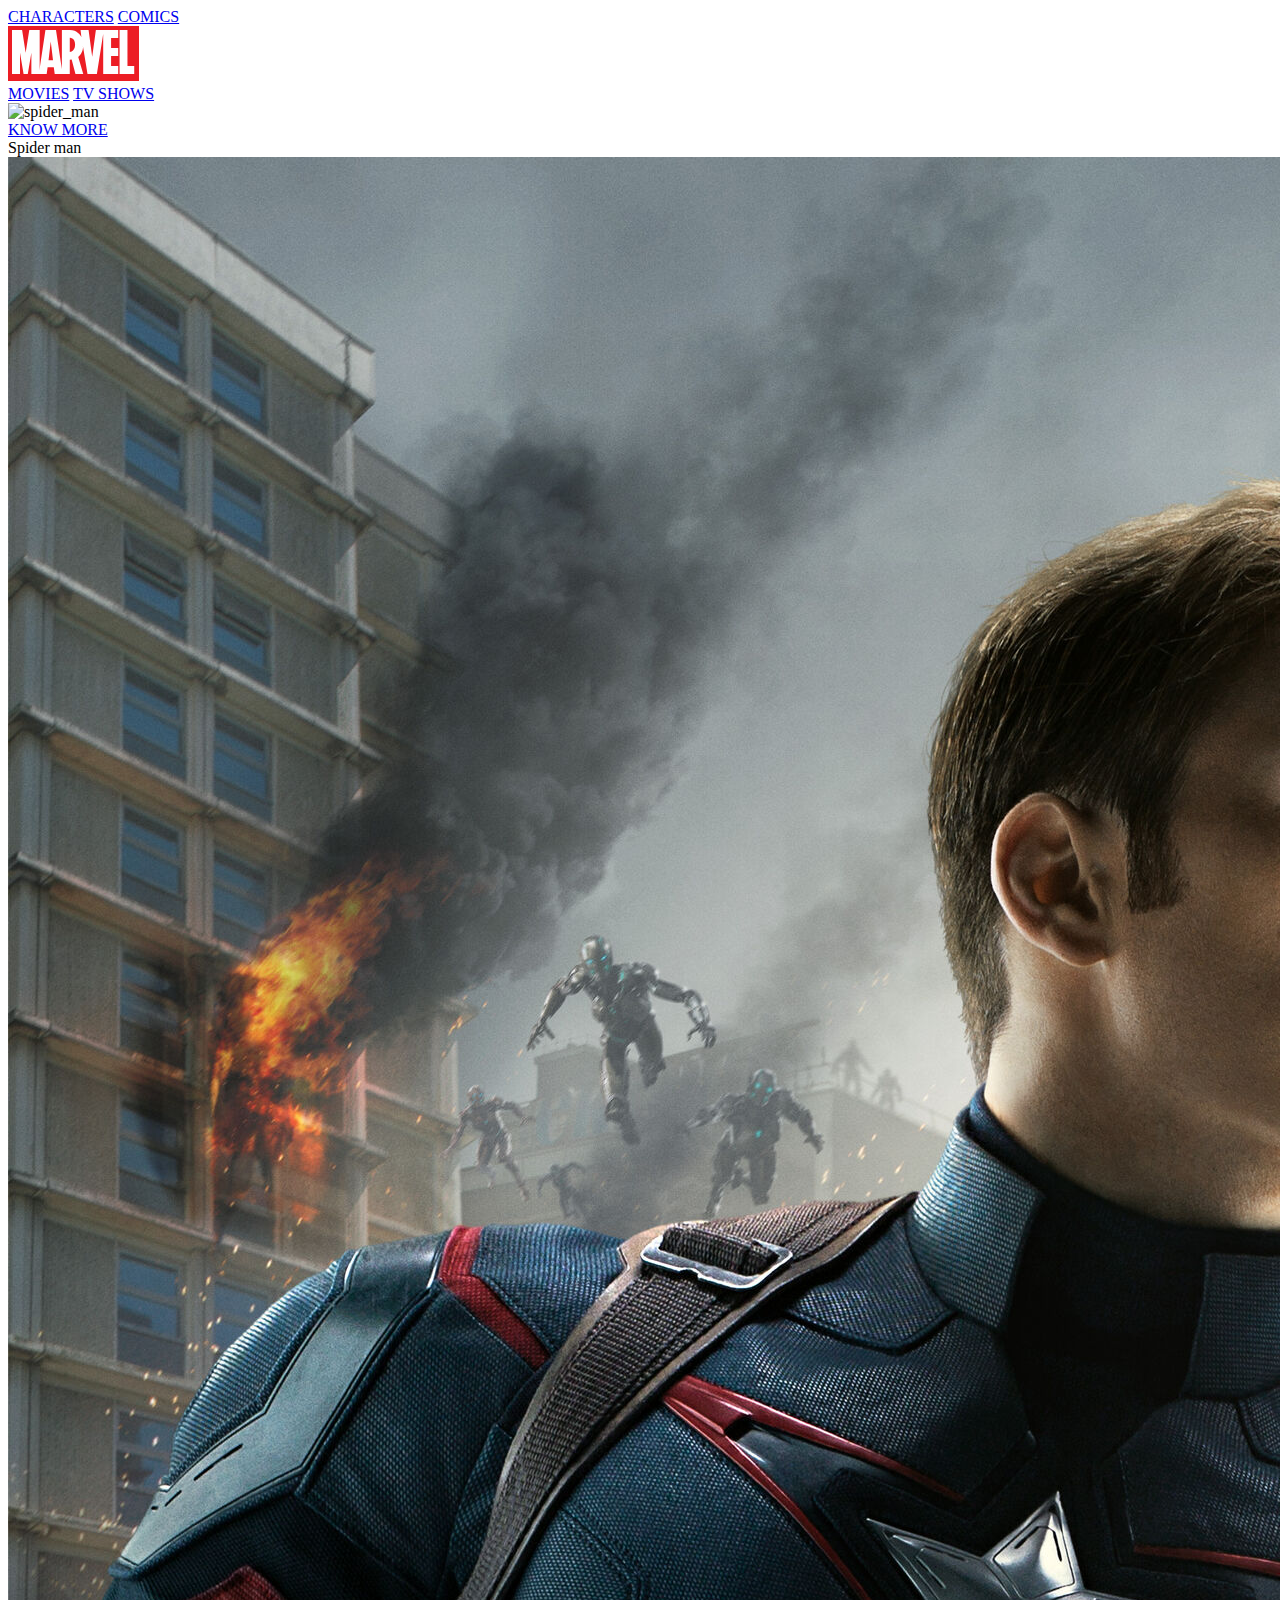
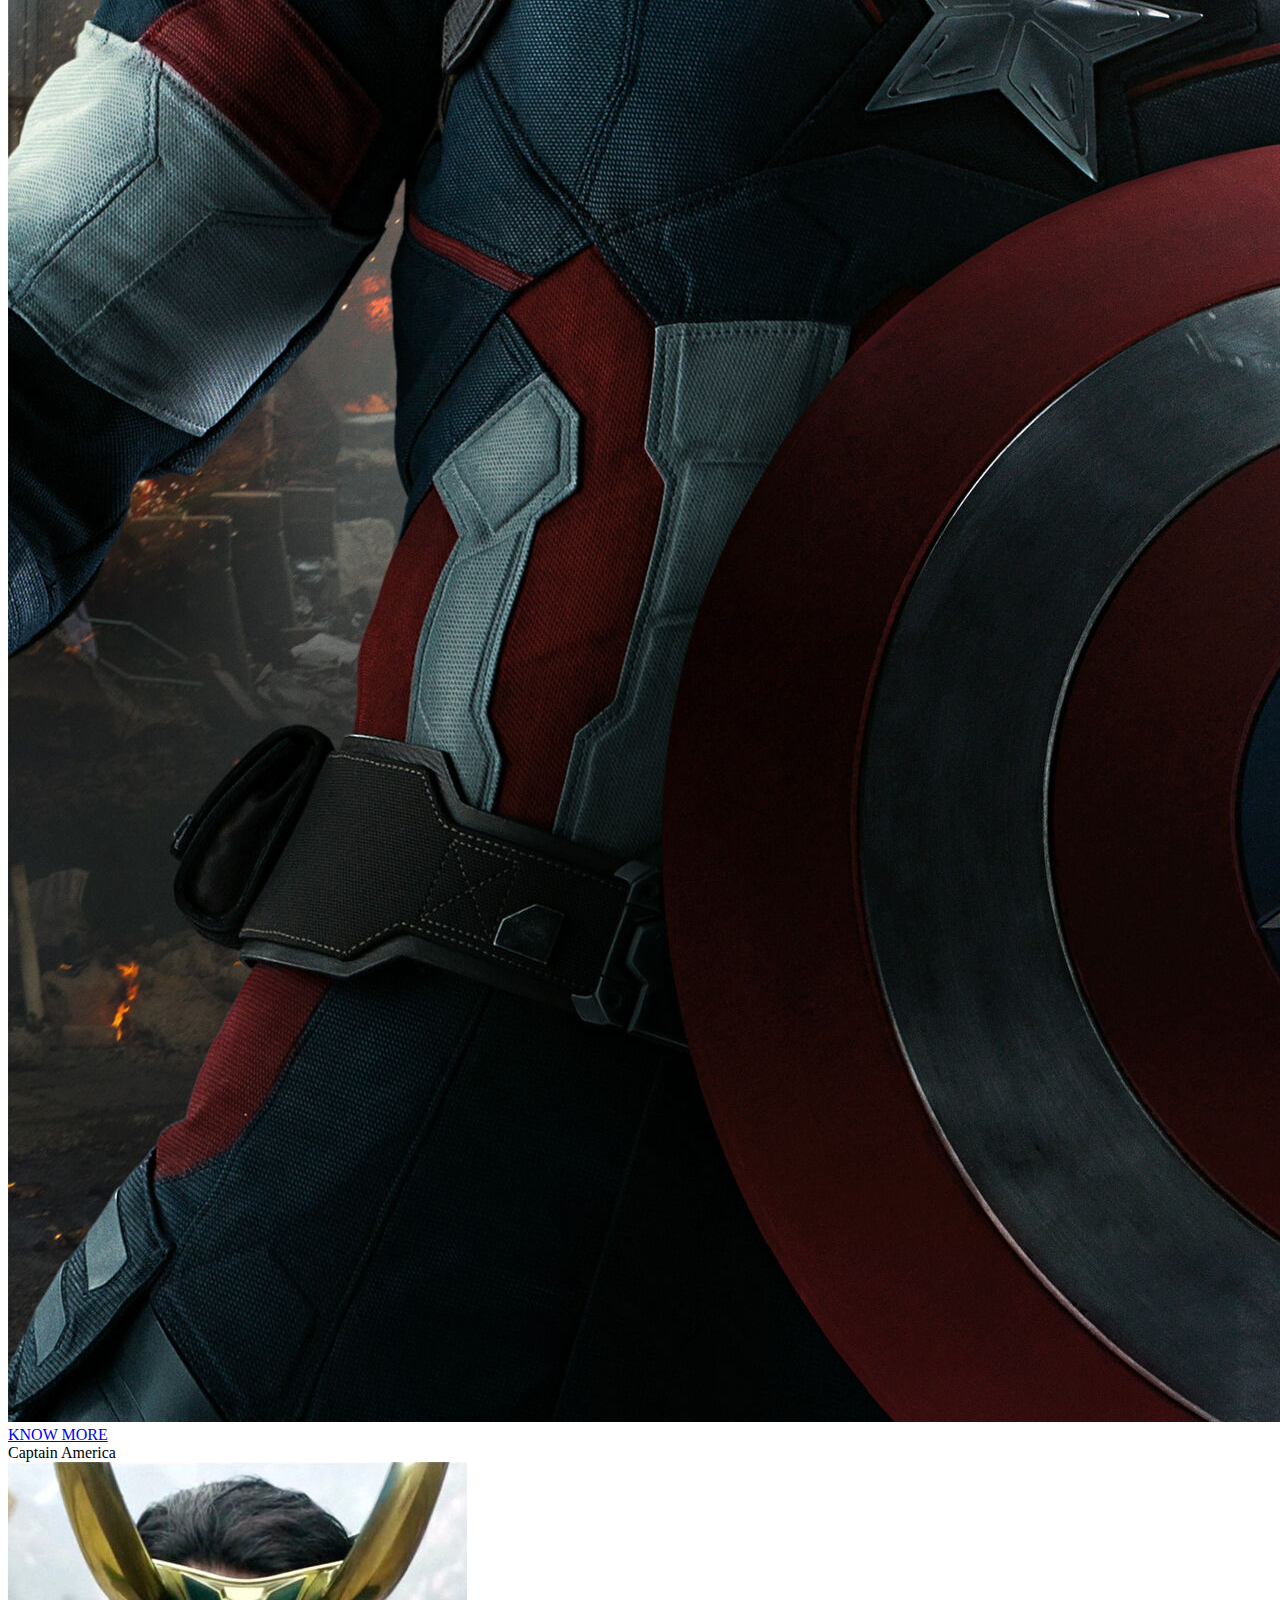
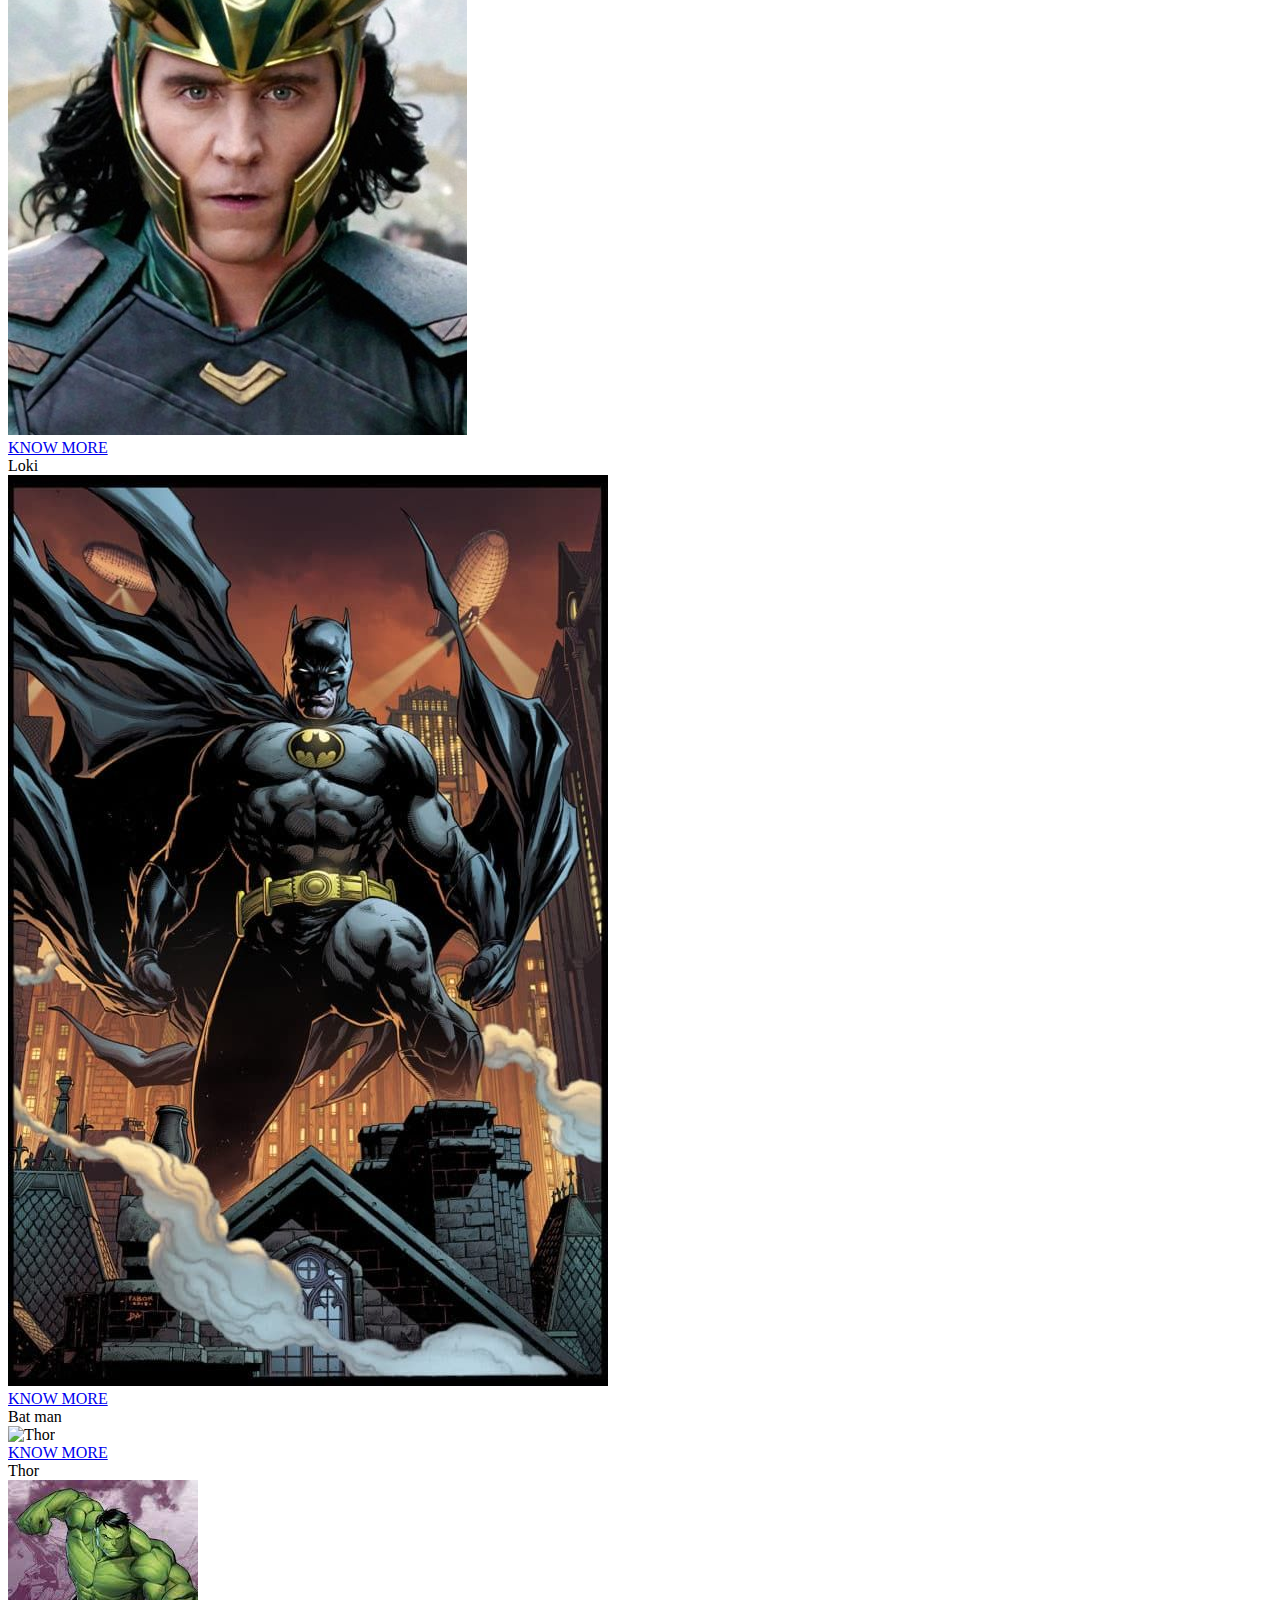
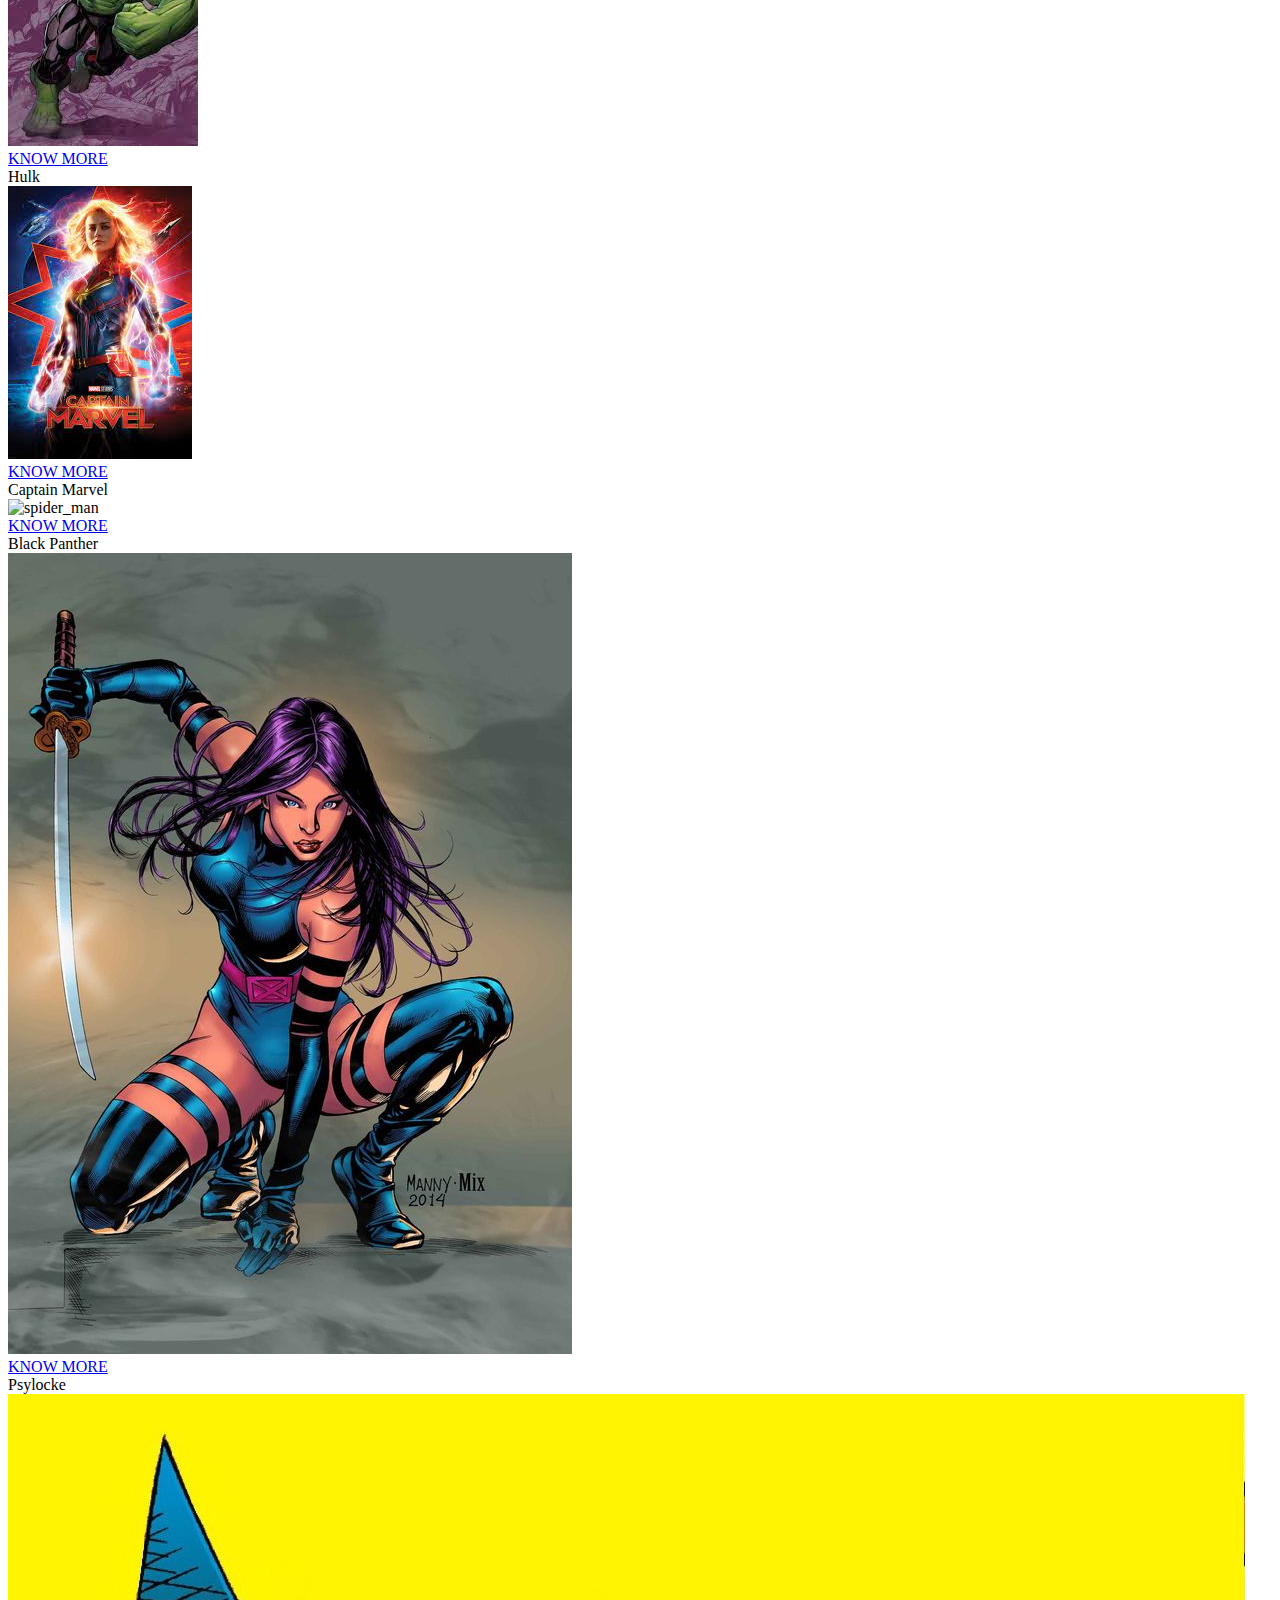
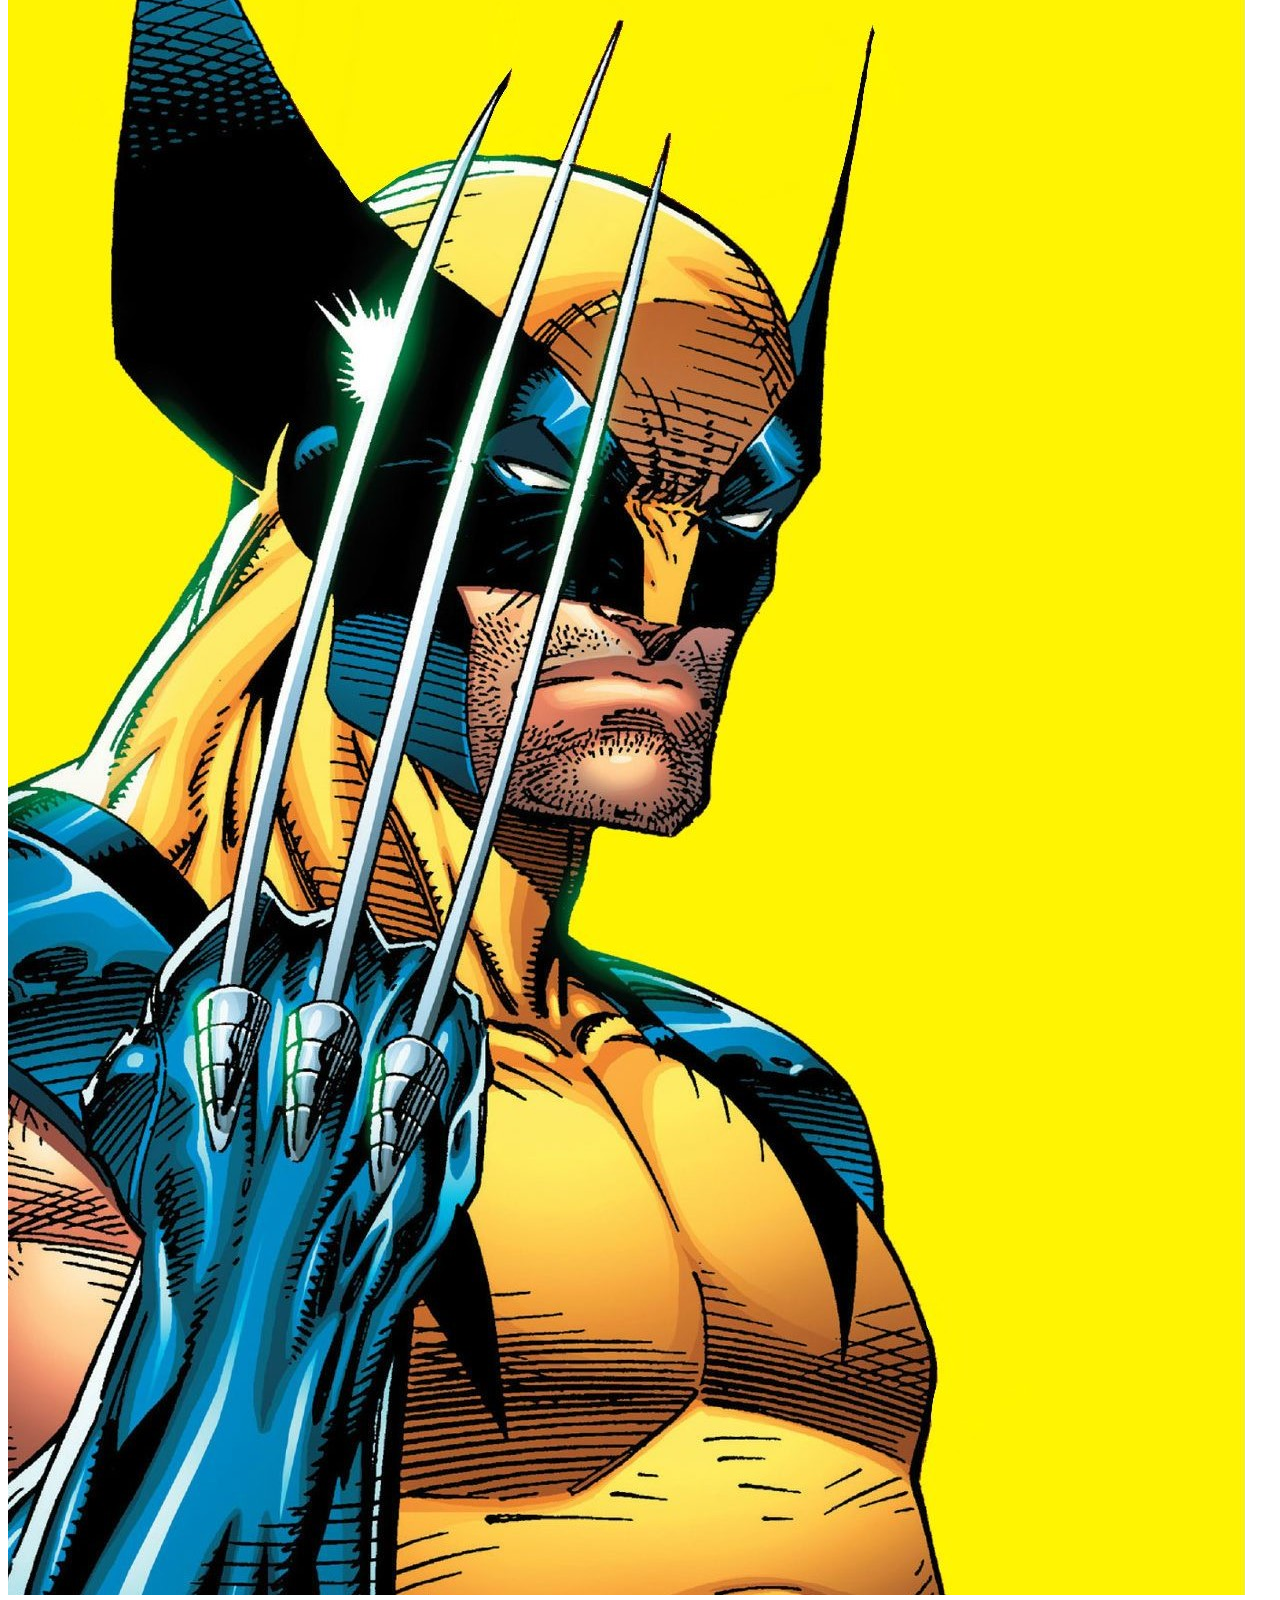
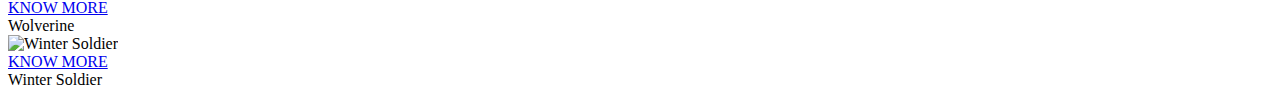
==== commit 5ad3ae91: "added winter soldier character card" ====
--- a/components/characters/character.html
+++ b/components/characters/character.html
@@ -253,23 +253,22 @@
         <div class="title">Wolverine</div>
       </div>
        
-      <!-- Adding Peni Parker's Character Card -->
-      <div class="card">
-        <div class="card-image">
-          <!-- upload your image in assets/characters-images/ folder and use it here -->
-          <img
-            src="../../assets/characters-images/PeniParker.jpg"
-            alt="PeniParker"
-          />
-        </div>
-
-        <div class="know-more">
-          <!-- Add the official link of your character in href -->
-          <a href="https://www.marvel.com/characters/peni-parker">KNOW MORE</a>
-        </div>
-
-        <!-- change the content of title div according to your character -->
-        <div class="title">Peni Parker</div>
+     <!-- Adding Winter Soldier's Character Card -->
+      <div class="card">
+        <div class="card-image">
+          <!-- upload your image in assets/characters-images/ folder and use it here -->
+          <img
+            src="../../assets/characters-images/wintersoldier.png"
+            alt="Winter Soldier"/>
+        </div>
+
+        <div class="know-more">
+          <!-- Add the official link of your character in href -->
+          <a href="https://www.marvel.com/characters/winter-soldier-bucky-barnes">KNOW MORE</a>
+        </div>
+
+        <!-- change the content of title div according to your character -->
+        <div class="title">Winter Soldier</div>
       </div>
     </div>
   </body>
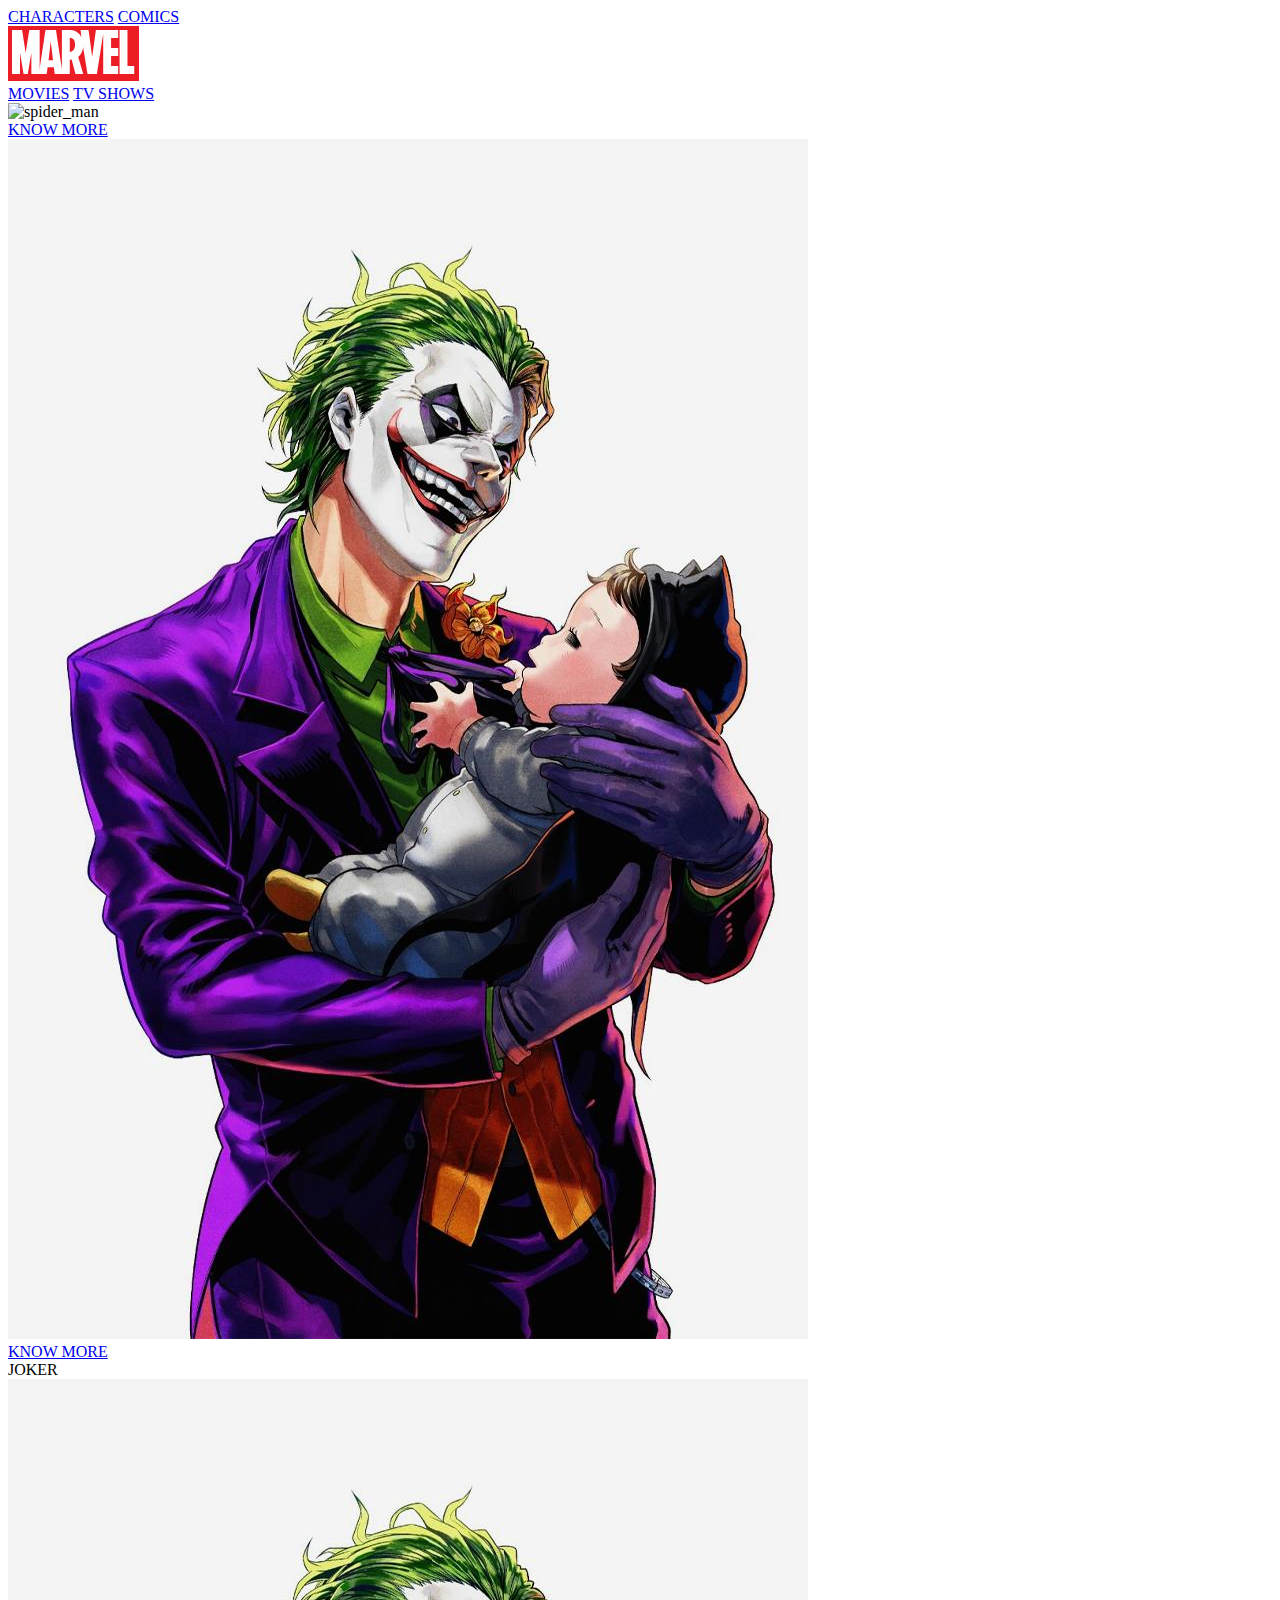
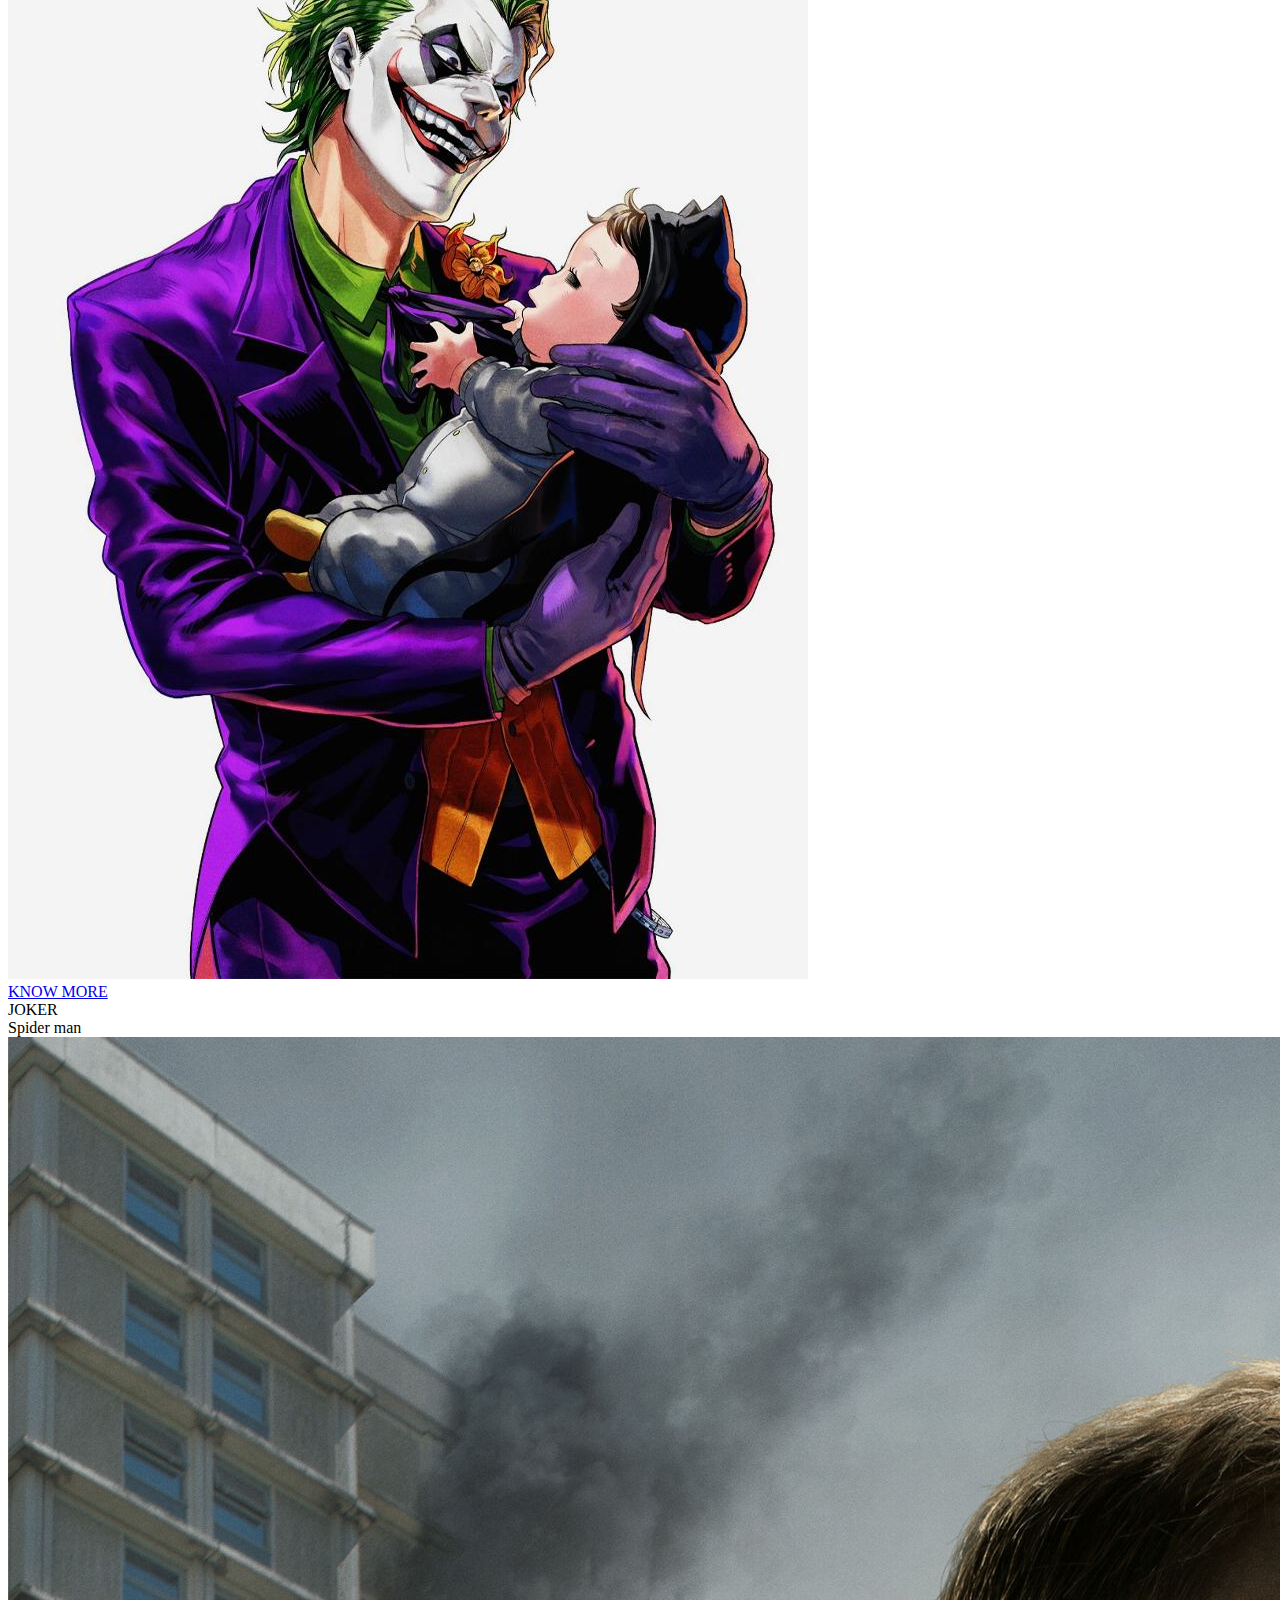
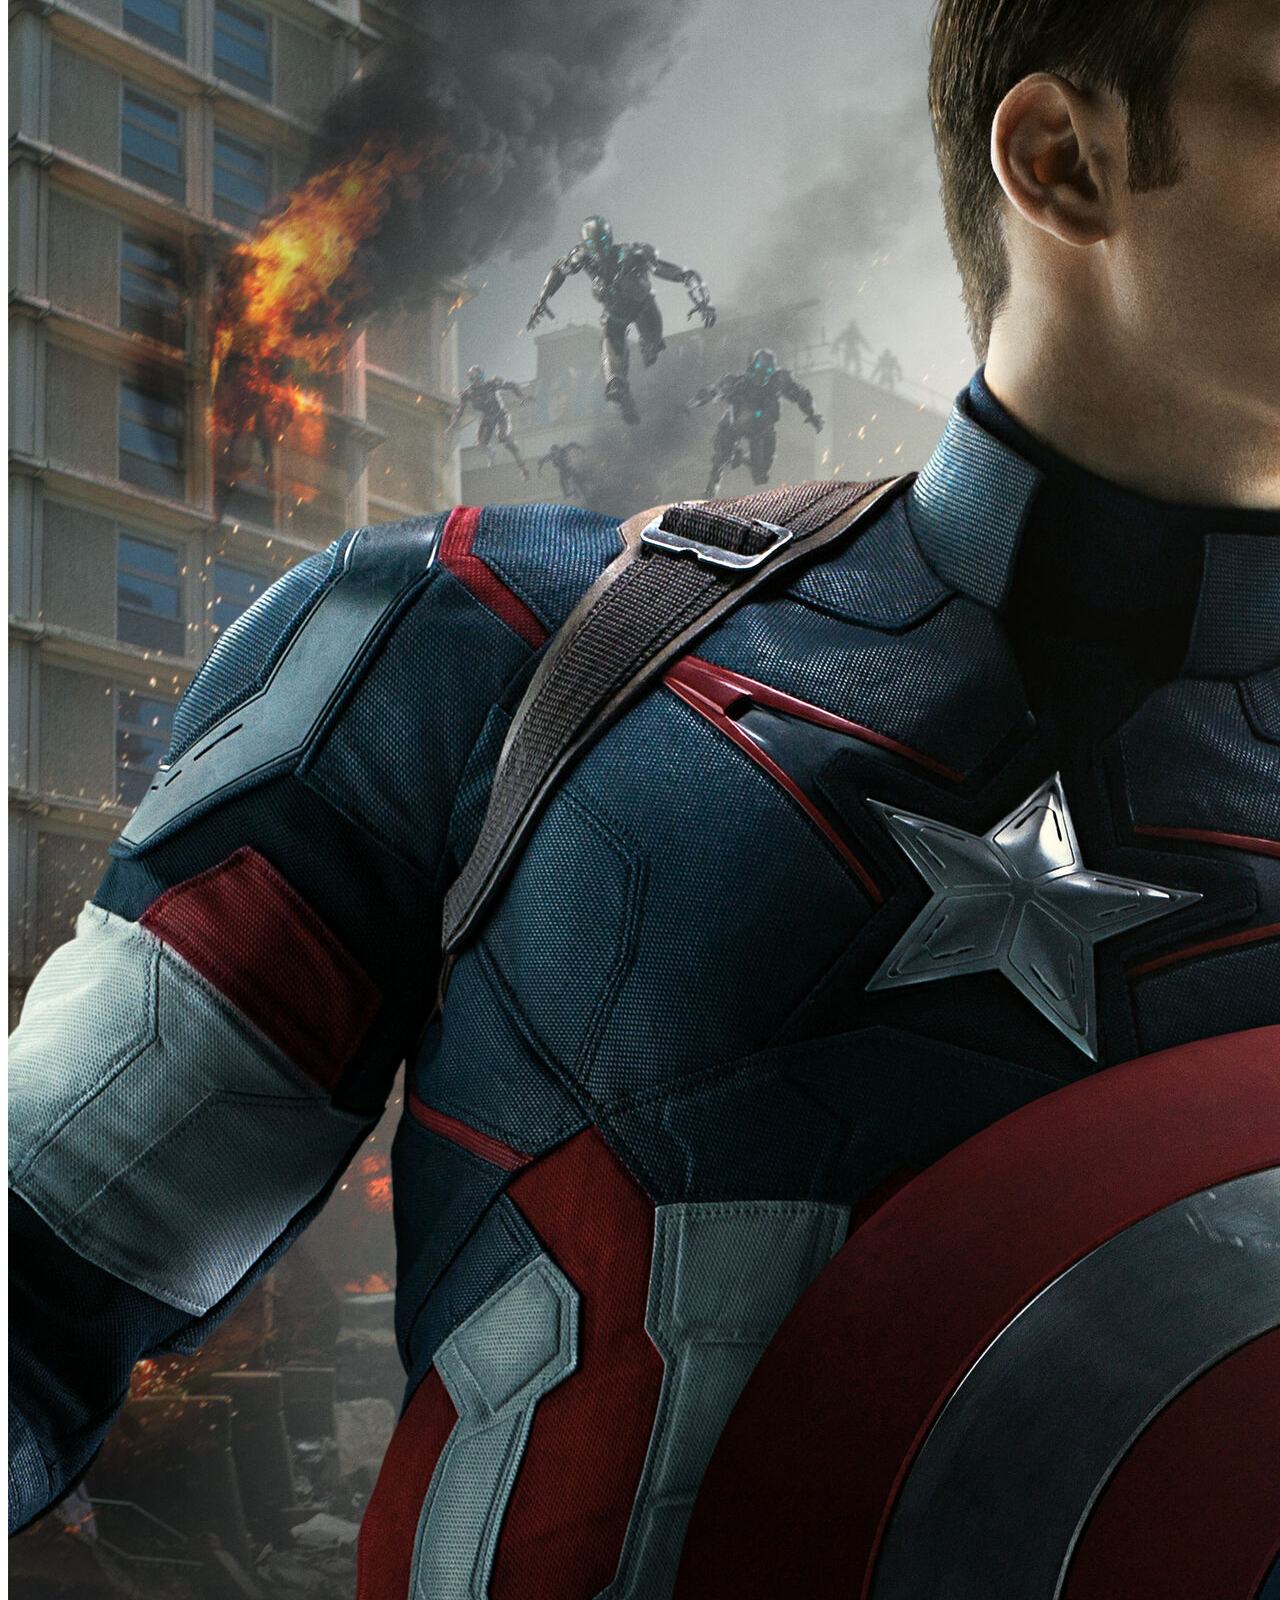
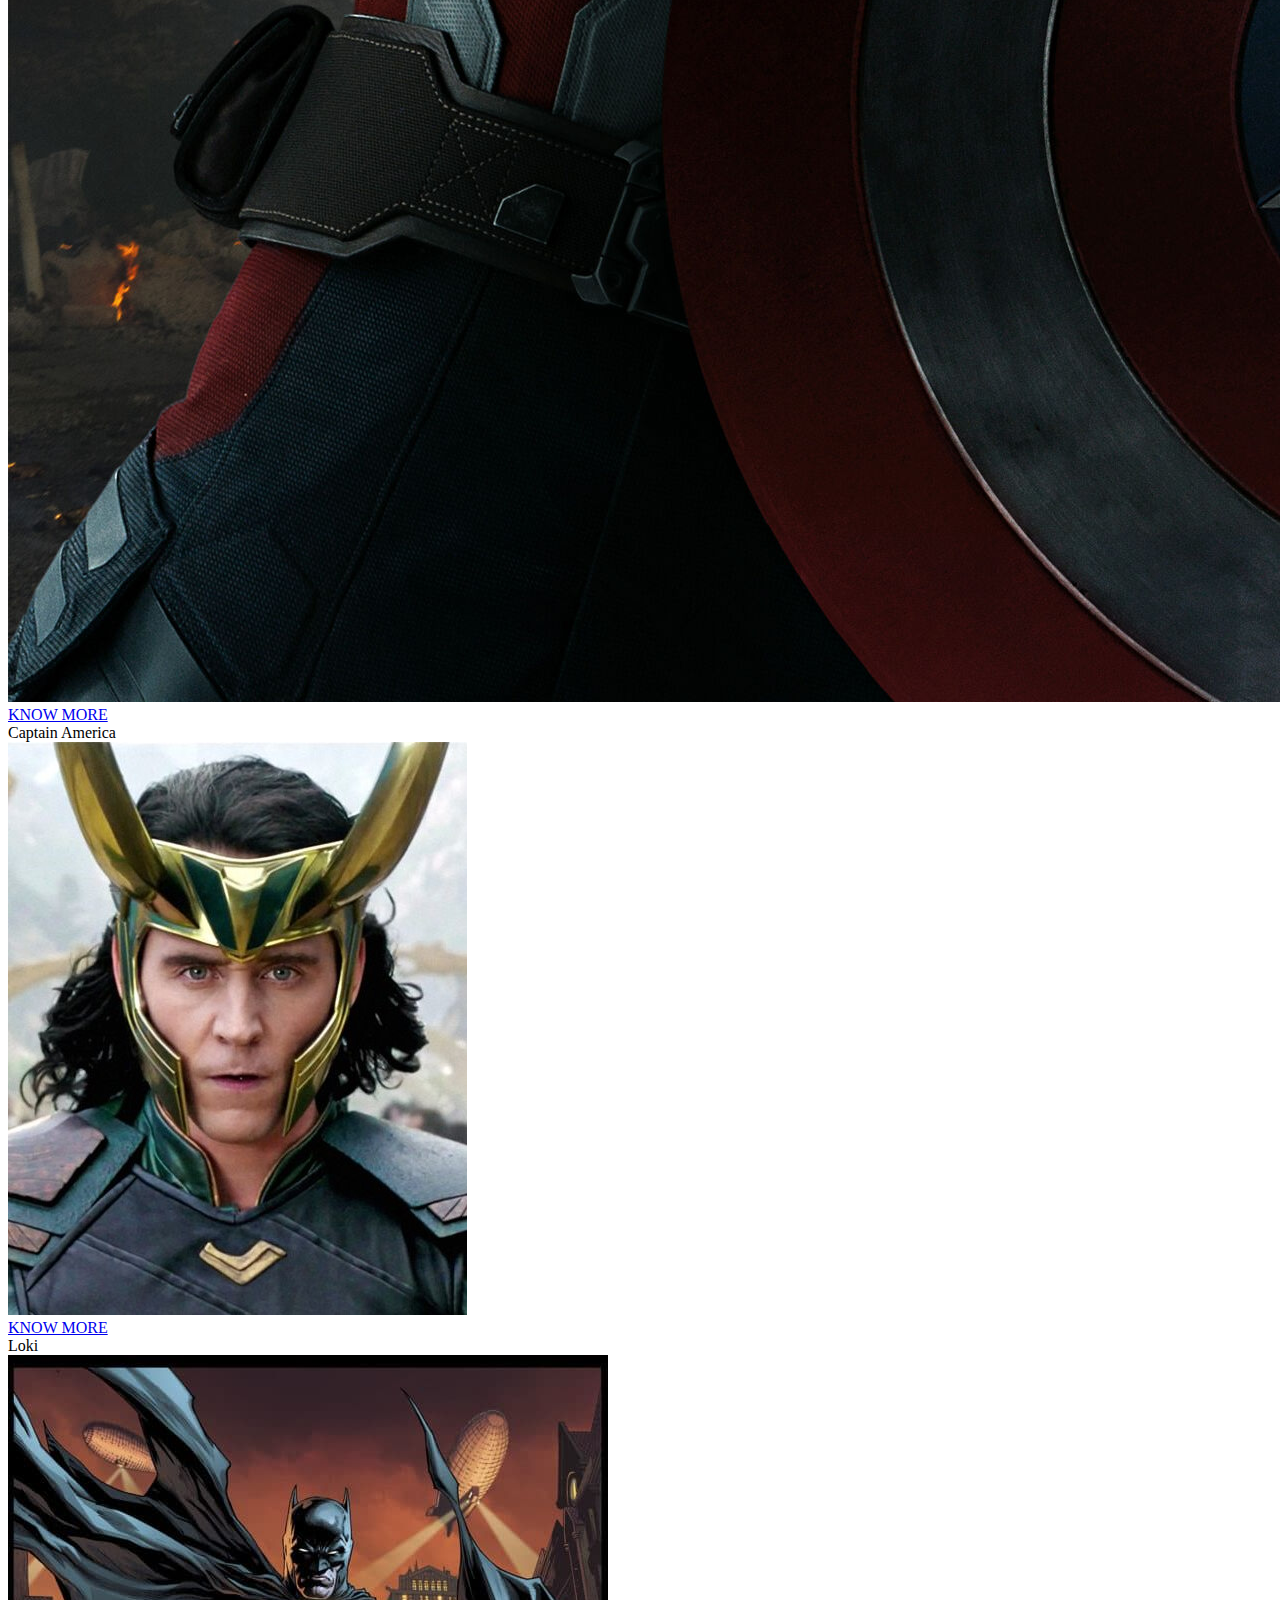
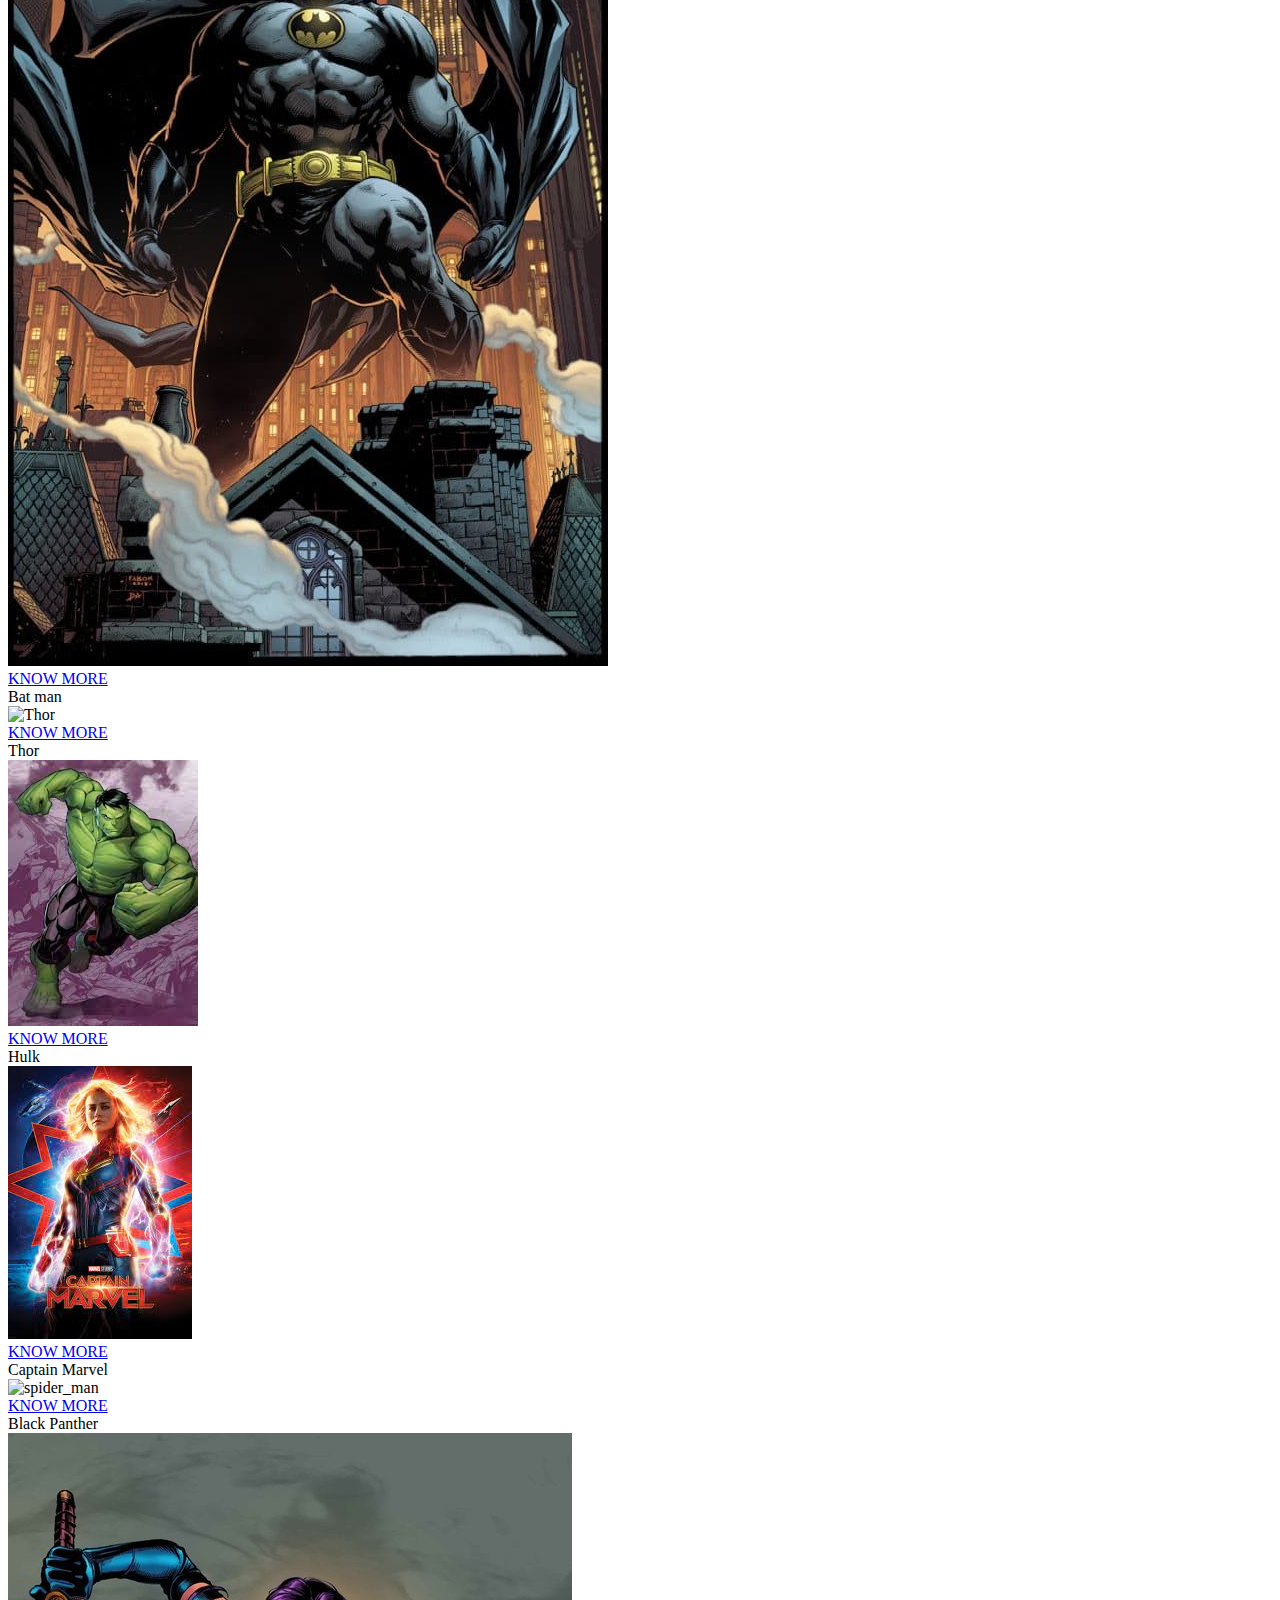
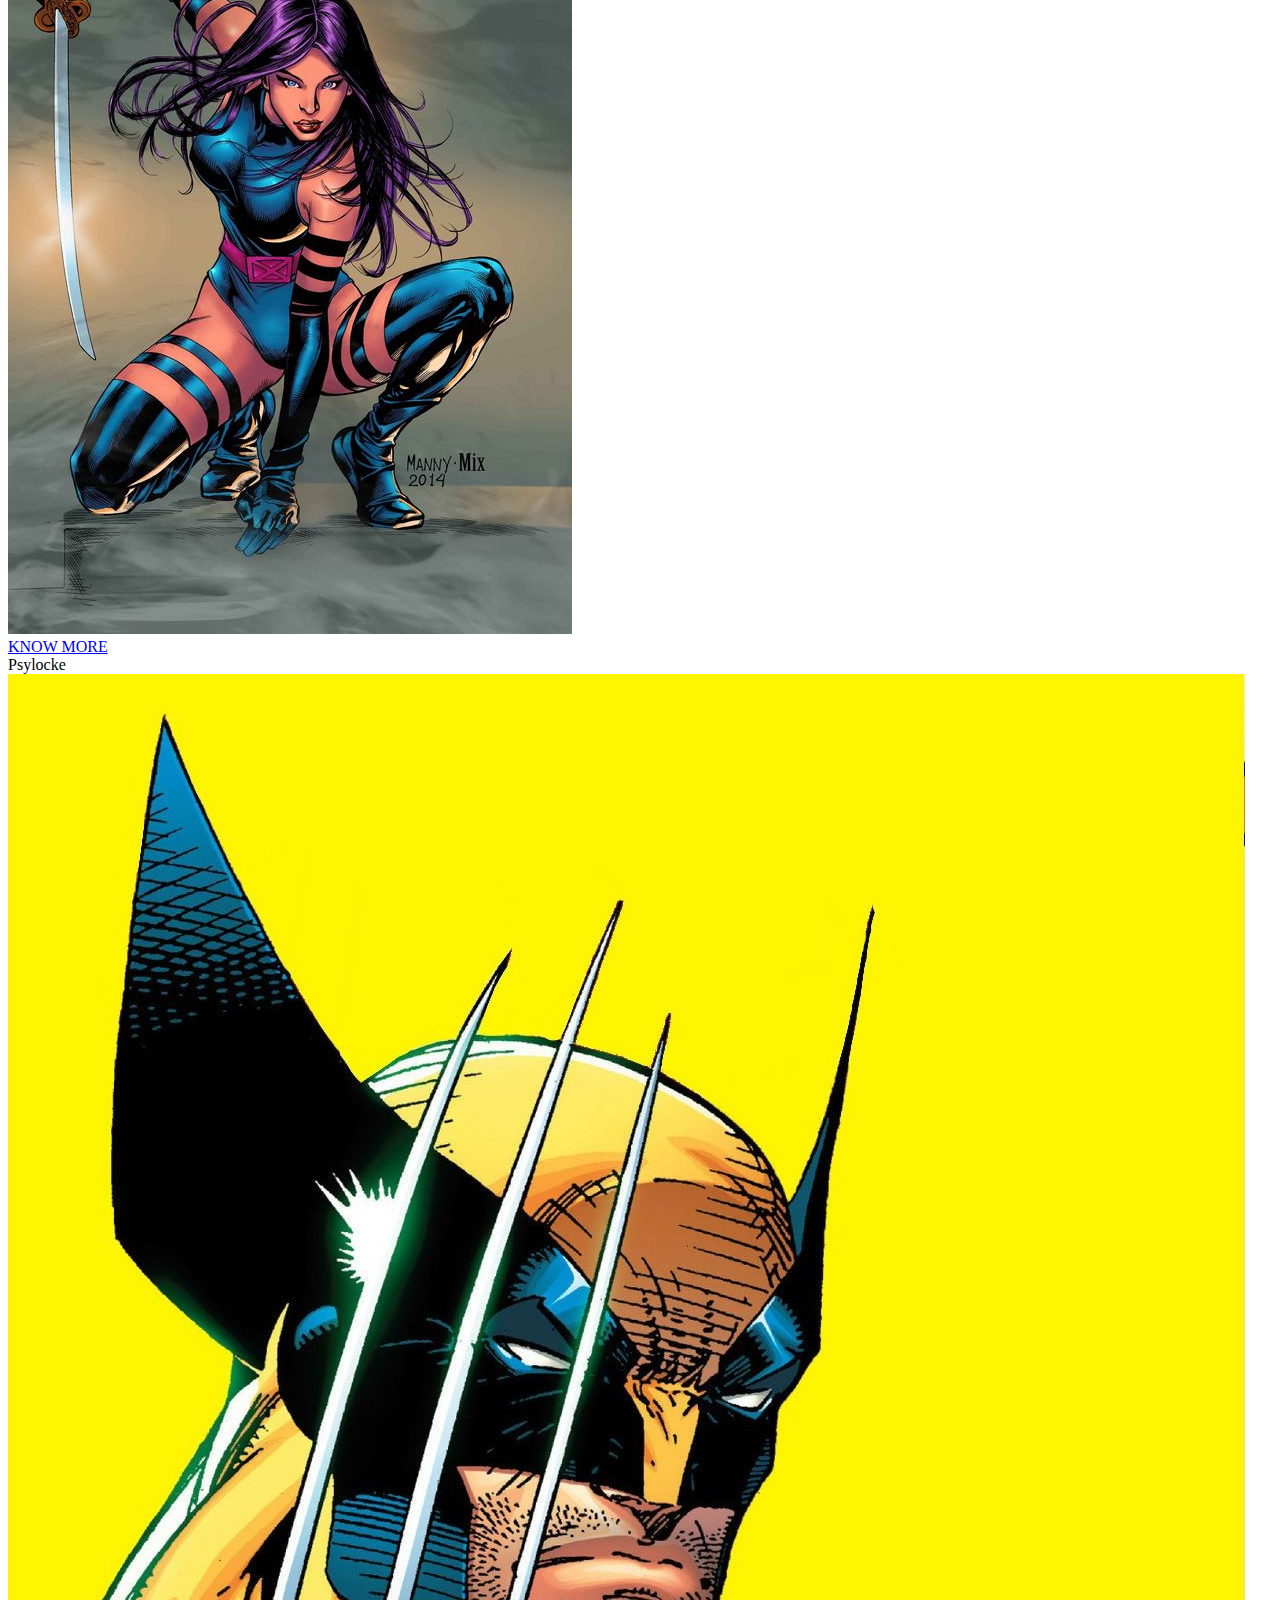
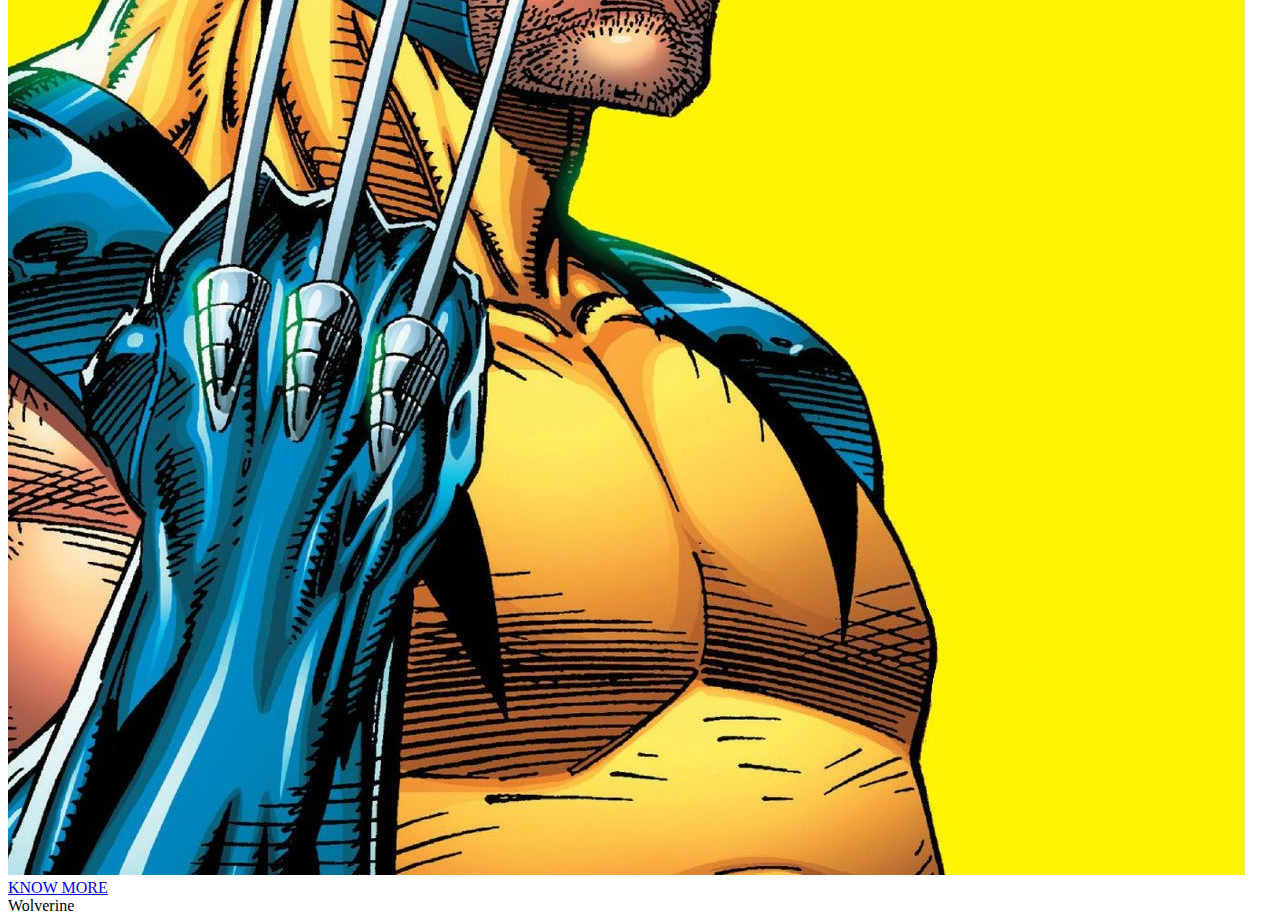
==== commit ac622c2d: "Merge 33040c1e331fcfbd64a6d091212c405e8c73f4d2 into 3178ca7d9122a10dde68aa1fc31c2db293d1f8d8" ====
--- a/components/characters/character.html
+++ b/components/characters/character.html
@@ -77,6 +77,44 @@
             >KNOW MORE</a
           >
         </div>
+        
+        <!-- ============= Start your contribution below this line =============== -->
+        <div class="card">
+
+            <div class="card-image">
+                <!-- upload your image in assets/characters-images/ folder and use it here -->
+                <img src="../../assets/characters-images/joker.jpg" alt="Joker" />
+            </div>
+            
+            <div class="know-more">
+                <!-- Add the official link of your character in href -->
+                <a href="https://www.dccomics.com/characters/joker">KNOW MORE</a>
+            </div>
+
+            <!-- change the content of title div according to your character -->
+            <div class="title">
+                JOKER
+            </div>
+        </div>
+
+         <!-- ============= Start your contribution below this line =============== -->
+         <div class="card">
+
+            <div class="card-image">
+                <!-- upload your image in assets/characters-images/ folder and use it here -->
+                <img src="../../assets/characters-images/joker.jpg" alt="Joker" />
+            </div>
+            
+            <div class="know-more">
+                <!-- Add the official link of your character in href -->
+                <a href="https://www.dccomics.com/characters/joker">KNOW MORE</a>
+            </div>
+
+            <!-- change the content of title div according to your character -->
+            <div class="title">
+                JOKER
+            </div>
+        </div>
 
         <!-- change the content of title div according to your character -->
         <div class="title">Spider man</div>
@@ -253,23 +291,6 @@
         <div class="title">Wolverine</div>
       </div>
        
-     <!-- Adding Winter Soldier's Character Card -->
-      <div class="card">
-        <div class="card-image">
-          <!-- upload your image in assets/characters-images/ folder and use it here -->
-          <img
-            src="../../assets/characters-images/wintersoldier.png"
-            alt="Winter Soldier"/>
-        </div>
-
-        <div class="know-more">
-          <!-- Add the official link of your character in href -->
-          <a href="https://www.marvel.com/characters/winter-soldier-bucky-barnes">KNOW MORE</a>
-        </div>
-
-        <!-- change the content of title div according to your character -->
-        <div class="title">Winter Soldier</div>
-      </div>
     </div>
   </body>
 </html>
